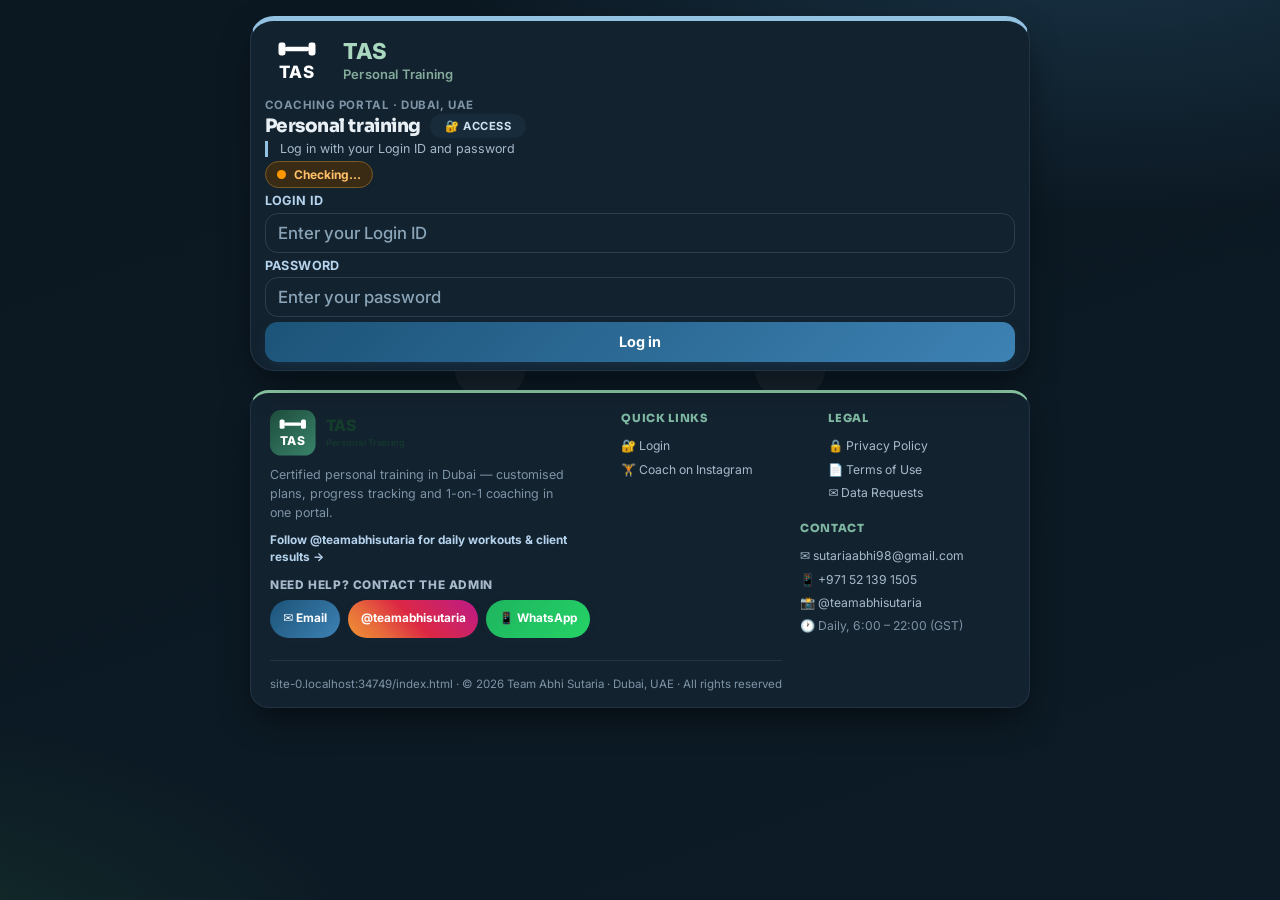
==== index.html @ 977a01b0 "Fix footer link functionality and dark mode contrast issues - index.html: Moved Privacy/Terms modals" ====
<!DOCTYPE html>
<html lang="en">
<head>
<meta charset="UTF-8">
<meta name="viewport" content="width=device-width, initial-scale=1.0, viewport-fit=cover">
<title>TAS Personal Training — Client &amp; Trainer Portal</title>
<script>
/* Device class detection (phone / tablet / laptop) — runs before first paint
   so the layout adapts instantly and re-adapts on rotation or resize. */
(function(){
  function apply(){
    var coarse = false, pointerFine = false;
    try{ coarse = matchMedia('(pointer:coarse)').matches; }catch(e){}
    try{ pointerFine = matchMedia('(hover:hover) and (pointer:fine)').matches; }catch(e){}
    var w = innerWidth || document.documentElement.clientWidth || 9999;
    var ua = navigator.userAgent || '';
    var touchLike = coarse || (('ontouchstart' in window) && !pointerFine) ||
      (/Android|iPhone|iPod/i.test(ua)) ||
      (/iPad|Macintosh/.test(ua) && navigator.maxTouchPoints > 1);
    var cls = 'device-laptop';
    if (w <= 700 && touchLike) cls = 'device-phone';
    else if (w <= 1023 && touchLike) cls = 'device-tablet';
    var c = document.documentElement.classList;
    c.remove('device-phone','device-tablet','device-laptop');
    c.add(cls);
  }
  apply();
  window.addEventListener('resize', apply, {passive:true});
  window.addEventListener('orientationchange', function(){ apply(); setTimeout(apply, 250); }, {passive:true});
})();
</script>
<meta name="description" content="Professional personal training portal: session tracking, exercise library, progress analytics and approvals.">
<meta name="theme-color" content="#1f4e3d" media="(prefers-color-scheme: light)">
<meta name="theme-color" content="#0b1822" media="(prefers-color-scheme: dark)">
<meta property="og:title" content="TAS Personal Training">
<meta property="og:description" content="Track sessions, workouts and progress with your trainer.">
<meta property="og:image" content="icons/icon-512.png">
<!-- PWA / installable app -->
<meta name="application-name" content="TAS Training">
<meta name="mobile-web-app-capable" content="yes">
<meta name="apple-mobile-web-app-capable" content="yes">
<meta name="apple-mobile-web-app-status-bar-style" content="black-translucent">
<meta name="apple-mobile-web-app-title" content="TAS Training">
<link rel="manifest" href="manifest.webmanifest">
<!-- Embedded SVG logo lockup — used as favicon, app icon and watermark (no emoji) -->
<svg xmlns="http://www.w3.org/2000/svg" style="display:none" aria-hidden="true">
  <symbol id="tas-mark" viewBox="0 0 64 64">
    <defs>
      <linearGradient id="tasMarkG" x1="0" y1="0" x2="1" y2="1">
        <stop offset="0" stop-color="#1f4e3d"/><stop offset="1" stop-color="#38826a"/>
      </linearGradient>
    </defs>
    <rect width="64" height="64" rx="15" fill="url(#tasMarkG)"/>
    <!-- dumbbell -->
    <g stroke="#ffffff" stroke-width="4.6" stroke-linecap="round" fill="#ffffff">
      <line x1="22" y1="20" x2="42" y2="20"/>
      <rect x="13.5" y="13.5" width="7" height="13" rx="2.4" stroke="none"/>
      <rect x="43.5" y="13.5" width="7" height="13" rx="2.4" stroke="none"/>
    </g>
    <text x="32" y="49" text-anchor="middle" font-family="Sora, Inter, Arial, sans-serif" font-weight="800" font-size="17" letter-spacing="1" fill="#ffffff">TAS</text>
  </symbol>
  <symbol id="tas-lockup" viewBox="0 0 236 64">
    <use href="#tas-mark" width="64" height="64"/>
    <text x="78" y="30" font-family="Sora, Inter, Arial, sans-serif" font-weight="800" font-size="22" letter-spacing="-0.5" fill="currentColor">TAS</text>
    <text x="78" y="50" font-family="Inter, Arial, sans-serif" font-weight="600" font-size="13" letter-spacing="0.2" fill="currentColor" opacity="0.75">Personal Training</text>
  </symbol>
</svg>
<link rel="icon" type="image/png" sizes="16x16" href="favicon-16.png">
<link rel="icon" type="image/png" sizes="32x32" href="favicon-32.png">
<link rel="icon" type="image/png" sizes="48x48" href="favicon-48.png">
<link rel="apple-touch-icon" href="icons/apple-touch-icon.png">
<link rel="apple-touch-icon-precomposed" href="icons/apple-touch-icon.png">
<link rel="preconnect" href="https://fonts.googleapis.com">
<link rel="preconnect" href="https://fonts.gstatic.com" crossorigin>
<link href="https://fonts.googleapis.com/css2?family=Sora:wght@600;700;800&family=Inter:wght@400;500;600;700;800&display=swap" rel="stylesheet">
<script defer src="https://cdn.jsdelivr.net/npm/@supabase/supabase-js@2.45.4/dist/umd/supabase.js"></script>
<link rel="stylesheet" href="css/styles.css?v=calc-hub-v1">
<script>/* Pre-paint theme: AUTO ONLY — always follows the local sunrise/sunset
   (Dubai fallback until geolocation resolves). The manual Light/Dark toggle
   button was removed, so any legacy 'tas_theme_mode' override stored in
   localStorage from older versions is ignored and cleared here. */
(function(){
  try{
    // Clear any stale manual override from previous versions → force auto.
    try{localStorage.removeItem('tas_theme_mode');}catch(e0){}
    var t;
    {
      // Inline mini NOAA sun calc so there is no flash-of-wrong-theme.
      var g=null;try{g=JSON.parse(localStorage.getItem('tas_geo')||'null');}catch(e2){}
      var lat=g?g.lat:25.2, lon=g?g.lon:55.3;
      var now=new Date(),rad=Math.PI/180,deg=180/Math.PI;
      var start=Date.UTC(now.getUTCFullYear(),0,0);
      var doy=Math.floor((Date.UTC(now.getUTCFullYear(),now.getUTCMonth(),now.getUTCDate())-start)/864e5);
      function sun(isRise){var lh=lon/15,t2=isRise?doy+((6-lh)/24):doy+((18-lh)/24);
        var M=(0.9856*t2)-3.289,L=M+1.916*Math.sin(M*rad)+0.02*Math.sin(2*M*rad)+283;L=((L%360)+360)%360;
        var RA=deg*Math.atan(0.91764*Math.tan(L*rad));RA=((RA%360)+360)%360;
        RA+=Math.floor(L/90)*90-Math.floor(RA/90)*90;RA/=15;
        var T=6.656+0.06571*t2+1.0027*lh,H=(T-RA)*15;H=((H+180)%360+360)%360-180;
        var c=(Math.cos(90.833*rad)-Math.sin(lat*rad)*Math.sin(L*rad))/(Math.cos(lat*rad)*Math.cos(L*rad));
        if(c>1||c<-1)return null;H=deg*Math.acos(isRise?Math.cos((360-H)*rad):H*rad)/15;return((H+lh)%24+24)%24;}
      var sr=sun(true),ss=sun(false);
      if(sr==null||ss==null){t=(now.getHours()>=18||now.getHours()<6)?'dark':'light';}
      else{
        // Compare in LOCAL wall-clock hours: convert UTC sun-hours to local
        // using the browser's timezone offset (fixes wrong theme far from lon 55°E).
        var off=-now.getTimezoneOffset()/60;
        var ls=((sr+off)%24+24)%24, lt=((ss+off)%24+24)%24;
        var ln=now.getHours()+now.getMinutes()/60;
        t=(lt<=ls)?((ln>=lt||ln<ls)?'dark':'light'):((ln>=lt&&ln<ls)?'dark':'light');
      }
    }
    if(t==='dark')document.documentElement.setAttribute('data-theme','dark');
  }catch(e){}
})();</script>
</head>
<body>

<div id="bgWatermark" aria-hidden="true">
  <svg class="wm-svg" viewBox="0 0 64 64"><use href="#tas-mark"/></svg>
  <img data-gdrive-id="1N651kHeVrz6HEhAc1cRRKGx2DtS-IdX0" data-gdrive-hide-fallback="1" alt="">
</div>

<div class="unified-wrap">
  <div class="card login-card" id="loginCard">
    <!-- Brand mark: ONE compact header row. The photo logo now comes FIRST
         (in front of the text, on the left) and is ENLARGED; the text column
         that follows carries everything else in reading order:
           • the "TAS / Personal Training" SVG wordmark
           • the "Coaching portal · Dubai, UAE" tagline
         Below the row sits the login heading — with the "🔐 access" badge
         back beside it, slight above the form — then the subhead and the form.
         Hidden entirely when logged in (only #loginCard shows at a time), and
         wraps to a centred stack on narrow screens so the form stays above
         the fold. -->
    <div class="login-brand-row">
      <div class="logo-photo-wrap" id="loginLogoPhoto">
        <img data-gdrive-id="1N651kHeVrz6HEhAc1cRRKGx2DtS-IdX0" alt="TAS Personal Training logo photo">
      </div>
      <div class="login-brand-text">
        <svg class="logo-lockup" viewBox="0 0 236 64" role="img" aria-label="TAS Personal Training"><use href="#tas-lockup"/></svg>
        <span class="login-brand-tag">Coaching portal · Dubai, UAE</span>
      </div>
    </div>
    <div class="login-head">
      <!-- "slight above": the 🔐 access badge moved back down to sit just
           above the login form, next to the heading — right after the
           brand row and before the cloud status / inputs. -->
      <div class="login-head-top">
        <h2 id="modeTitle">Personal training</h2>
        <span class="badge" id="modeBadge">🔐 access</span>
      </div>
      <div class="subhead" id="modeSubhead">Log in with your Login ID and password</div>
    </div>
    <!-- The manual Light/Dark toggle button was REMOVED on purpose:
         the theme is fully automatic — it follows your local sunrise and
         sunset (see the pre-paint script in <head> and applyAutoTheme() in
         js/utils.js), so no manual control is needed. -->
    <div id="cloudStatus" class="cloud-status"><div class="dot"></div><span id="cloudStatusText">Checking...</span></div>
    <div class="input-group">
      <label for="loginIdInput">Login ID</label>
      <input type="text" id="loginIdInput" placeholder="Enter your Login ID" autocomplete="off" autocapitalize="characters">
    </div>
    <div class="input-group">
      <label for="passwordInput">Password</label>
      <input type="password" id="passwordInput" placeholder="Enter your password" autocomplete="off">
    </div>
    <button class="btn-primary" id="unifiedLoginBtn">Log in</button>
    <div id="unifiedStatus" class="status-msg"></div>

    <!-- NOTE: the "Need help? Contact the admin" email/Instagram/WhatsApp
         block was REMOVED from below the login button — it already lives in
         the site footer (#footerAdminContact), so showing it twice here was
         redundant. -->
  </div>

  <!-- CLIENT DASHBOARD -->
  <div class="card hidden dash-card client-dash" id="clientDashboard">
    <div class="dash-header">
      <div class="dash-identity">
        <span class="dash-avatar" aria-hidden="true"><svg viewBox="0 0 64 64" class="avatar-mark"><use href="#tas-mark"/></svg></span>
        <div>
          <div class="dash-title">Welcome back, <span id="welcomeClientName">Client</span></div>
          <div class="dash-subtitle">Your personal training portal · TAS</div>
        </div>
      </div>
      <div class="dash-header-actions">
        <button class="btn-notify btn-small" id="clientNotifyBtn" title="Turn on alerts for new updates">🔔 Enable</button>
        <button class="btn-update-site btn-small hidden" id="clientUpdateSiteBtn" title="A new version of the site is live — click to load it">🔄 Update Site</button>
        <button class="btn-secondary btn-small" id="clientRefreshBtn" title="Reload latest data from the cloud">🔄 Refresh</button>
        <button class="btn-secondary btn-small" id="clientLogoutBtn" title="Sign out (click again to confirm)">Log out</button>
      </div>
    </div>
    <div id="clientPendingBanner" class="hidden client-pending-banner"><strong>⏳ Pending approval:</strong> Your changes are waiting for approval.</div>
    <div class="stat-grid" id="clientStatGrid">
      <div class="stat-tile"><span class="stat-tile-label">📆 Month</span><span class="stat-tile-value" id="clientDashMonth">—</span></div>
      <div class="stat-tile success"><span class="stat-tile-label">✅ Sessions done</span><span class="stat-tile-value" id="clientDashDone">0</span></div>
      <div class="stat-tile brand"><span class="stat-tile-label">💵 Amount due</span><span class="stat-tile-value" id="clientDashAmount">AED 0</span></div>
    </div>
    <div id="clientUpcomingBlock" class="client-upcoming-card">
      <div class="client-upcoming-title">📅 Your upcoming schedule</div>
      <div class="client-upcoming-hint">Tap ✏️ Edit on any day to update your exercises — changes apply only after your trainer approves them. Tap 🚫 Cancel to cancel a class (needs trainer approval). Times are set by your trainer.</div>
      <div id="clientUpcomingList"></div>
      <div id="clientUpcomingNote" class="hidden client-upcoming-note"></div>
    </div>
    <details class="howto-card" id="clientHowTo">
      <summary class="howto-summary">ℹ️ How to use your portal — quick guide</summary>
      <ol class="howto-list">
        <li><strong>🏋️ My Plan</strong> shows every exercise your trainer assigned, with target sets × reps, weight and rest. The green bar tracks how many plan exercises you've completed in finished sessions.</li>
        <li><strong>📅 Your upcoming schedule</strong> lists your next classes with the time set by your trainer. Tap <em>✏️ Edit</em> on any day to update your exercises — your edits are saved as proposals and only appear in the official log after your trainer approves them. Tap <em>🚫 Cancel</em> to cancel a class (the trainer's approval is needed before it disappears from the schedule). Times stay set by your trainer.</li>
        <li><strong>🕓 Approval flow:</strong> cancelled-class requests show an "awaiting approval" chip until your trainer decides; they appear under ✅ Approvals → 📅 Schedule where the trainer approves or declines with a note.</li>
        <li><strong>✅ Everything is trainer-approved.</strong> Your exercise edits and class cancellations never apply directly — the trainer confirms them first, so the official log always stays accurate.</li>
        <li><strong>📜 History</strong> lists all your past workouts — both days with logged exercises and every finished session. Tap a day to expand it; use <em>✏️ Edit</em> to propose corrections.</li>
        <li><strong>📈 Progress</strong>: add weight, measurements and photos here. Client entries go to your trainer for approval before they appear officially.</li>
        <li><strong>👤 Profile</strong>: check your details and goals. Edits also need trainer approval.</li>
        <li>Use <em>🔄 Refresh</em> at the top if your trainer just changed something and you don't see it yet.</li>
      </ol>
    </details>
    <div class="tabs-bar client-tabs" role="tablist" aria-label="Client portal">
      <button class="tab-btn active" data-ctab="plan">🏋️ My Plan</button>
      <button class="tab-btn" data-ctab="history">📜 History</button>
      <button class="tab-btn" data-ctab="progress">📈 Progress</button>
      <button class="tab-btn" data-ctab="calculators">🧮 Calculators</button>
      <button class="tab-btn" data-ctab="profile">👤 Profile</button>
    </div>
    <div class="tab-content" id="ctab-plan">
      <div class="section-card plan-section">
        <div class="section-card-title">🏋️ Your Exercise Plan</div>
        <div class="section-card-hint">Assigned by your trainer · green ✔ means you completed it in a finished session</div>
        <div id="clientPlanList"></div>
      </div>
    </div>
    <div class="tab-content hidden" id="ctab-history">
      <div class="section-card">
        <div class="section-card-title">📜 Your Workout History</div>
        <div class="section-card-hint">Tap a day to expand · double-tap to open the full log (finished days are locked — request an edit from there)</div>
        <div id="clientHistoryList" class="progress-list"></div>
      </div>
    </div>
    <div class="tab-content hidden" id="ctab-progress">
      <div class="section-card">
        <div style="display:flex;justify-content:space-between;align-items:center;margin-bottom:0.7rem;flex-wrap:wrap;gap:0.5rem;">
          <span class="section-card-title" style="margin-bottom:0;">📈 Your Progress</span>
          <button class="btn-green-small btn-small" id="clientAddProgressBtn">➕ Add Entry</button>
        </div>
        <div id="clientProgressList" class="progress-list"></div>
      </div>
      <!-- Client's own saved monthly progress report with charts -->
      <div class="section-card rp-report-area client-report-area" id="clientReportArea">
        <div class="section-card-title">📊 My Monthly Progress Report</div>
        <div class="section-card-hint">Auto-generated from your approved entries — compare any two months.</div>
        <div class="month-filter-row">
          <div class="input-group"><label for="crMonthFrom">Compare from</label><input type="month" id="crMonthFrom"></div>
          <div class="input-group"><label for="crMonthTo">to</label><input type="month" id="crMonthTo"></div>
        </div>
        <div id="clientReportBody"></div>
      </div>
    </div>
    <!-- 🧮 CALCULATORS TAB — Fitness Calculator Hub (js/calculators.js)
         ONE shared input panel at the top; all 15 calculator cards read
         from it and update live. Content is mounted by calculators.js. -->
    <div class="tab-content hidden" id="ctab-calculators">
      <div class="calc-hub-wrap" id="clientCalcHub"></div>
    </div>
    <div class="tab-content hidden" id="ctab-profile">
      <div class="section-card">
        <!-- ✏️ Edit Profile button removed: the 👤 My Profile view IS the
             editor now — basic details + 📌 Shared Inputs merged into ONE
             form that is sent for approval at once via "📩 Save to Profile". -->
        <div style="display:flex;justify-content:space-between;align-items:center;margin-bottom:0.7rem;flex-wrap:wrap;gap:0.5rem;">
          <span class="section-card-title" style="margin-bottom:0;">👤 My Profile</span>
          <span class="section-card-hint" style="margin:0;">✍️ Edit everything below and press “📩 Save to Profile” — all items go to your trainer for approval together.</span>
        </div>
        <div id="clientProfileView"></div>
      </div>
    </div>
  </div><!-- /clientDashboard -->

  <!-- ADMIN DASHBOARD -->
  <div class="card hidden dash-card admin-dash" id="adminDashboard">
    <div class="dash-header">
      <div class="dash-identity">
        <span class="dash-avatar admin" aria-hidden="true">⚙️</span>
        <div>
          <div class="dash-title">Trainer Dashboard</div>
          <div class="dash-subtitle">Signed in as <span id="adminDisplayId">—</span></div>
        </div>
      </div>
      <div class="dash-header-actions">
        <button class="btn-send-all-top btn-small" id="sendAllTopBtn">📢 Broadcast</button>
        <button class="btn-notify btn-small" id="notifyBtn">🔔 Enable</button>
        <button class="btn-approvals btn-small" id="approvalsBtn">✅ Approvals <span id="approvalsCountBadge" class="badge-count hidden">0</span></button>
        <button class="btn-secondary btn-small" id="classTimesBtn" title="Set every client's class time in one place">⏰ Class Times</button>
        <button class="btn-exercise btn-small" id="exerciseLibraryBtn">🏋️ Library</button>
        <button class="btn-secondary btn-small" id="reportsBtn" title="Monthly progress reports & charts">📊 Reports</button>
        <button class="btn-settings btn-small" id="openSettingsBtn">⚙️ Settings</button>
        <button class="btn-update-site btn-small hidden" id="adminUpdateSiteBtn" title="A new version of the site is live — click to load it">🔄 Update Site</button>
        <button class="btn-secondary btn-small" id="adminRefreshBtn" title="Reload all data from the cloud">🔄 Refresh</button>
        <button class="btn-secondary btn-small" id="adminLogoutBtn" title="Sign out (click again to confirm)">Log out</button>
      </div>
    </div>

    <div id="sendAllTopStatus" class="status-msg"></div>

    <!-- ===================== ADMIN: HOME / CLIENTS SPLIT =====================
         The admin dashboard is split into two workspaces so the home screen
         stays clean and professional:
           • Home (🏠)      → client creation + quick stats only
           • Clients (📋)   → the roster, per-client management, library,
                              class times, client requests, settings & reports
         Opening any panel/button automatically switches to the right tab. -->
    <div class="tabs-bar admin-workspace-tabs" role="tablist" aria-label="Admin workspace">
      <button class="tab-btn active" data-atab2="home" type="button" role="tab" id="adminTabHomeBtn">🏠 Home</button>
      <button class="tab-btn" data-atab2="clients" type="button" role="tab" id="adminTabClientsBtn">📋 Clients <span id="adminClientsTabCount" class="badge-count">0</span></button>
      <button class="tab-btn" data-atab2="calculators" type="button" role="tab" id="adminTabCalculatorsBtn">🧮 Calculators</button>
    </div>

    <!-- ---------- WORKSPACE 1: HOME — create clients quickly ---------- -->
    <div id="adminWorkspaceHome" class="admin-workspace">
      <div class="home-stats-row" id="homeStatsRow" aria-label="Business snapshot">
        <div class="home-stat"><span class="hs-icon">👥</span><span class="hs-value" id="hsTotalClients">0</span><span class="hs-label">Clients</span></div>
        <div class="home-stat"><span class="hs-icon">✅</span><span class="hs-value" id="hsActiveClients">0</span><span class="hs-label">Active</span></div>
        <div class="home-stat"><span class="hs-icon">⏳</span><span class="hs-value" id="hsPendingApprovals">0</span><span class="hs-label">Pending approvals</span></div>
        <div class="home-stat"><span class="hs-icon">📈</span><span class="hs-value" id="hsMonthSessions">0</span><span class="hs-label">Sessions this month</span></div>
        <div class="home-stat"><span class="hs-icon">💵</span><span class="hs-value" id="hsMonthRevenue">0</span><span class="hs-label">Revenue this month (AED)</span></div>
      </div>

      <div class="admin-section-title">➕ Create new client</div>
      <div class="tabs-bar admin-create-tabs" role="tablist" aria-label="Create client sections">
        <button class="tab-btn active" data-ctabform="details" type="button" role="tab">👤 Details</button>
        <button class="tab-btn" data-ctabform="gym" type="button" role="tab">🏢 Gym / Club</button>
      </div>

      <div class="tab-content" id="ctabform-details">
        <div class="contact-picker-row">
          <div class="input-group" style="flex:2 1 220px;">
            <label for="newClientName">Full name</label>
            <input type="text" id="newClientName" placeholder="Alex Rivera">
          </div>
          <button class="btn-contact hidden" id="pickContactBtn">📇 Pick from Contacts</button>
        </div>
        <div id="contactHint" class="contact-hint hidden">💡 Contact picker works on mobile only.</div>
        <div class="flex-row">
          <div class="input-group" style="flex:2 1 180px;"><label for="newClientPhone">WhatsApp (no +)</label><input type="text" id="newClientPhone" placeholder="919876543210" inputmode="numeric"></div>
          <div class="input-group" style="flex:2 1 200px;"><label for="newClientEmail">Email (optional)</label><input type="email" id="newClientEmail"></div>
        </div>
        <div class="flex-row">
          <div class="input-group" style="flex:1 1 110px;"><label for="newClientRate">Rate (AED)</label><input type="number" id="newClientRate" value="200" min="1" inputmode="numeric"></div>
        </div>
      </div>

      <div class="tab-content hidden" id="ctabform-gym">
        <div class="flex-row">
          <div class="input-group" style="flex:1 1 220px;">
            <label for="newClientGym">Gym / club name</label>
            <input type="text" id="newClientGym" list="gymNameList" placeholder="e.g. FitZone Dubai Marina" autocomplete="off">
            <datalist id="gymNameList"></datalist>
          </div>
          <div class="input-group" style="flex:1 1 160px;">
            <label for="newClientGymBranch">Branch / area (optional)</label>
            <input type="text" id="newClientGymBranch" placeholder="e.g. Marina Walk">
          </div>
        </div>
        <div class="input-group">
          <label for="newClientGymNote">Gym notes (optional)</label>
          <input type="text" id="newClientGymNote" placeholder="e.g. Member ID, access hours, equipment to use">
        </div>
        <div class="classtimes-hint">🏢 The gym name shows on the client's profile and in the client list, so you always know where each client trains.</div>
      </div>

      <button class="btn-admin" id="createClientBtn" style="width:100%;">➕ Create Client</button>
      <div id="createClientStatus" class="status-msg"></div>
      <div id="newClientCredsBox" class="credentials-box hidden">
        <div style="font-weight:700;color:#1f4e3d;font-size:0.85rem;margin-bottom:0.5rem;">✅ Client Created — Share Credentials</div>
        <div class="row"><span class="label">Login ID</span><span class="value" id="newClientCredsLogin">—</span></div>
        <div class="row"><span class="label">Password</span><span class="value" id="newClientCredsPass">—</span></div>
        <div style="font-size:0.7rem;color:#4d6b5a;margin-top:0.5rem;">🔒 This password is permanent and will never change.</div>
      </div>

      <div class="section-card info-strip" style="margin-top:1.1rem;">
        <div style="font-size:0.85rem;color:var(--info);"><strong>📋 Manage clients:</strong> open the <em>Clients</em> tab above for the full roster, sessions, plans, progress reports, class times, client requests, library &amp; settings.</div>
        <button class="btn-history btn-small" id="goToClientsTabBtn">📋 Open Clients Tab</button>
      </div>
    </div><!-- /adminWorkspaceHome -->

    <!-- ---------- WORKSPACE 2: CLIENTS — roster & everything else ---------- -->
    <div id="adminWorkspaceClients" class="admin-workspace hidden">

    <div id="approvalsPanel" class="settings-panel approvals-panel hidden">
      <h4 style="color:#e65100;">📋 Approvals</h4>
      <button class="panel-close-x" type="button" data-close-panel="approvalsPanel" aria-label="Close panel">✕</button>
      <div style="display:flex;gap:0.4rem;margin-bottom:0.7rem;flex-wrap:wrap;">
        <button class="btn-orange-small btn-small tab-approval active" data-atab="pending">⏳ Pending</button>
        <button class="btn-secondary btn-small tab-approval" data-atab="completed">✅ Completed</button>
      </div>
      <div style="display:flex;gap:0.4rem;margin-bottom:0.9rem;flex-wrap:wrap;">
        <button class="btn-orange-small btn-small tab-approval-type active" data-atype="profile">👤 Profile</button>
        <button class="btn-secondary btn-small tab-approval-type" data-atype="progress">📈 Progress</button>
        <button class="btn-secondary btn-small tab-approval-type" data-atype="workout">🔒 Workout edits</button>
      </div>
      <div id="approvalsList"></div>
      <div id="approvalsStatus" class="status-msg"></div>
    </div>

    <!-- ===== ADMIN: CLASS TIMES — set every client's time in one place ===== -->
    <div id="classTimesPanel" class="settings-panel classtimes-panel hidden">
      <h4>⏰ Class Times — all clients in one table</h4>
      <button class="panel-close-x" type="button" data-close-panel="classTimesPanel" aria-label="Close panel">✕</button>
      <p class="classtimes-hint">Pick a date 📅, choose the time, then press <strong>💾 Save All Times</strong>. Saved times appear instantly on that day in the Sessions grid and in each client's portal.</p>
      <div class="classtimes-toolbar">
        <div class="input-group"><label for="ctFilterClient">Client</label>
          <select id="ctFilterClient"><option value="">All clients</option></select>
        </div>
        <div class="input-group"><label for="ctMonthSelect">Month</label>
          <select id="ctMonthSelect">
            <option value="0">January</option><option value="1">February</option><option value="2">March</option>
            <option value="3">April</option><option value="4">May</option><option value="5">June</option>
            <option value="6">July</option><option value="7">August</option><option value="8">September</option>
            <option value="9">October</option><option value="10">November</option><option value="11">December</option>
          </select>
        </div>
        <div class="input-group"><label for="ctDefaultTime">Quick-fill time</label><input type="time" id="ctDefaultTime" value="07:00"></div>
      </div>
      <div class="classtimes-quick">
        <button class="btn-secondary btn-small" id="ctApplyWeekdaysBtn" type="button">🗓 Apply to Mon–Sat this month</button>
        <button class="btn-secondary btn-small" id="ctAddRowBtn" type="button">➕ Add row</button>
        <span class="classtimes-count" id="ctClientCount">📋 Clients listed automatically</span>
      </div>
      <div class="classtimes-table-wrap">
        <table class="classtimes-table" aria-label="Client class times">
          <thead>
            <tr><th scope="col">Client name</th><th scope="col">Date 📅</th><th scope="col">Time ⏰</th><th scope="col">Note (optional)</th><th scope="col"><span class="sr-only">Actions</span></th></tr>
          </thead>
          <tbody id="classTimesTableBody"></tbody>
        </table>
      </div>
      <div class="classtimes-actions">
        <button class="btn-admin" id="saveAllTimesBtn" type="button">💾 Save All Times</button>
        <button class="btn-secondary" id="closeClassTimesBtn" type="button">Close</button>
      </div>
      <div id="classTimesStatus" class="status-msg"></div>
    </div>

    <div id="settingsPanel" class="settings-panel hidden">
      <h4>⚙️ Admin Settings</h4>
      <button class="panel-close-x" type="button" data-close-panel="settingsPanel" aria-label="Close panel">✕</button>
      <div class="flex-row">
        <div class="input-group" style="flex:1 1 180px;"><label for="settingsLoginId">Admin Login ID</label><input type="text" id="settingsLoginId"></div>
        <div class="input-group" style="flex:1 1 180px;">
          <label for="settingsCurrentPassword">Current password</label>
          <div class="password-input-wrapper"><input type="password" id="settingsCurrentPassword"><button class="password-toggle" data-target="settingsCurrentPassword">👁️</button></div>
        </div>
      </div>
      <div class="flex-row">
        <div class="input-group" style="flex:1 1 180px;">
          <label for="settingsNewPassword">New password</label>
          <div class="password-input-wrapper"><input type="password" id="settingsNewPassword"><button class="password-toggle" data-target="settingsNewPassword">👁️</button></div>
        </div>
        <div class="input-group" style="flex:1 1 180px;">
          <label for="settingsConfirmPassword">Confirm password</label>
          <div class="password-input-wrapper"><input type="password" id="settingsConfirmPassword"><button class="password-toggle" data-target="settingsConfirmPassword">👁️</button></div>
        </div>
      </div>
      <div class="input-group"><label for="settingsArchiveEmail">Archive email (wipe report sends here)</label><input type="email" id="settingsArchiveEmail"></div>
      <button class="btn-save-settings" id="saveSettingsBtn">💾 Save Settings</button>
      <div id="settingsStatus" class="status-msg"></div>
      <div class="danger-panel">
        <h4>🚨 Danger Zone — Email & Wipe All Data</h4>
        <p>The full data dump (all clients, sessions, exercise logs per day, progress, approvals) will be emailed to <strong>Archive email</strong>, then permanently deleted.</p>
        <button class="btn-clear-all" id="clearAllBtn">🗑️ Email & Wipe All Data</button>
      </div>
    </div>

    <div id="libraryPanel" class="settings-panel library-panel hidden">
      <h4 style="color:#0d47a1;">🏋️ Exercise Library</h4>
      <button class="panel-close-x" type="button" data-close-panel="libraryPanel" aria-label="Close panel">✕</button>
      <button class="btn-exercise" id="addExerciseBtn">➕ Add New Exercise</button>
      <div id="libraryList" class="library-list" style="margin-top:0.9rem;"></div>
      <div id="libraryStatus" class="status-msg"></div>
    </div>

    <details class="howto-card admin-howto">
      <summary class="howto-summary">ℹ️ Trainer quick guide — how everything works</summary>
      <ol class="howto-list">
        <li><strong>➕ Create client:</strong> fill name + WhatsApp and press <em>Create Client</em>, then share the generated Login ID &amp; password. Passwords are permanent.</li>
        <li><strong>📊 Sessions tab:</strong> pick a month, press <em>⏰ Time</em> to schedule a class for a day, and tick the checkbox to mark a session <em>finished</em>. Finished days lock their workout log.</li>
        <li><strong>🏋️ Exercises (Template):</strong> tick library exercises to assign them to this client and optionally override sets/reps/weight/rest/notes — the client sees exactly this under <em>My Plan</em>.</li>
        <li><strong>📝 Log:</strong> open any day to add/edit exercises. To edit a locked (finished) day, use the <em>🔓 Unlock for editing</em> switch inside that day's log.</li>
        <li><strong>✅ Approvals:</strong> review client profile edits, progress entries and workout-edit requests here; approving applies them instantly to the client portal.</li>
        <li><strong>📢 Broadcast / 🔔 Notify:</strong> send a message to all clients and enable browser alerts for new approval requests.</li>
        <li>Press <em>🔄 Refresh</em> anytime to pull the latest cloud data.</li>
      </ol>
    </details>

    <div class="admin-section-title">📋 Client list</div>
    <div class="client-search-row">
      <input type="search" id="clientSearchInput" placeholder="🔍 Search clients by name, login ID or phone…" autocomplete="off" aria-label="Search clients">
      <span id="clientSearchCount" class="client-search-count"></span>
    </div>
    <div id="clientListContainer" class="client-list"><div class="empty-message">Loading...</div></div>

    <div id="clientDetailPanel" class="hidden client-detail-panel">
      <div class="client-header-info">
        <div class="client-header-left">
          <span class="client-header-name" id="detailClientName">—</span>
          <span id="detailClientStatusPill" class="hidden client-header-status-closed">● CLOSED</span>
        </div>
        <div class="client-header-rate">💵 AED <input type="number" id="ratePerSession" class="rate-input" value="200" min="1" inputmode="numeric"></div>
      </div>
      <div class="credentials-box">
        <div style="font-weight:700;color:#1f4e3d;font-size:0.85rem;margin-bottom:0.5rem;">🔑 Client Credentials</div>
        <div class="row"><span class="label">Login ID</span><span class="value" id="detailClientLogin">—</span></div>
        <div class="row"><span class="label">Password</span><span class="value" id="detailClientPass">—</span></div>
        <div style="font-size:0.7rem;color:#4d6b5a;margin-top:0.5rem;">🔒 Password is permanent — created once at signup.</div>
      </div>
      <div id="closedClientBanner" class="hidden closed-client-banner">
        <div>
          <div class="closed-client-banner-text">🔒 This client is CLOSED</div>
          <div class="closed-client-banner-sub">They can't log in or receive reminders.</div>
        </div>
        <button class="btn-reopen" id="reopenClientBtn">🔓 Reopen</button>
      </div>
      <div id="closeClientBar" style="margin-bottom:1.1rem;display:flex;justify-content:flex-end;gap:0.5rem;flex-wrap:wrap;">
        <button class="btn-secondary btn-small" id="deleteClientBtn">🗑️ Delete</button>
        <button class="btn-danger btn-small" id="closeClientBtn">🔒 Close</button>
      </div>
      <div class="section-card info-strip">
        <div style="font-size:0.85rem;color:var(--info);"><strong>📋 Track your work:</strong> Review everything you've done this month.</div>
        <button class="btn-history btn-small" id="viewLastSessionBtn">📅 View Month Summary</button>
      </div>
      <div class="tabs-bar">
        <button class="tab-btn active" data-tab="reminder">📨 Message</button>
        <button class="tab-btn" data-tab="tracker">📊 Sessions</button>
        <button class="tab-btn" data-tab="plan">🏋️ Exercises (Template)</button>
        <button class="tab-btn" data-tab="progress">📈 Progress</button>
      </div>
      <div class="tab-content" id="tab-reminder">
        <div class="reminder-section">
          <h4>📨 Personal message to <span id="reminderClientNameInline">—</span></h4>
          <div style="font-size:0.75rem;color:#1f4e3d;margin-bottom:0.5rem;background:#ffffffaa;padding:0.35rem 0.7rem;border-radius:0.6rem;display:inline-block;">
            📱 To: <span id="reminderPhoneDisplay" style="font-family:monospace;font-weight:700;">—</span>
          </div>
          <div class="input-group"><label for="reminderNote">Personal note (optional)</label><input type="text" id="reminderNote" placeholder="Optional" value=""></div>
          <div class="reminder-preview" id="reminderPreview"><strong>Preview:</strong> <span id="reminderPreviewText">—</span></div>
          <div class="action-buttons">
            <button class="btn-whatsapp" id="sendWhatsappBtn">📱 WhatsApp</button>
            <button class="btn-email" id="sendEmailBtn">✉️ Email</button>
          </div>
          <div id="reminderStatus" class="status-msg"></div>
        </div>
      </div>
      <div class="tab-content hidden" id="tab-tracker">
        <div class="month-selector">
          <label for="monthSelect">Month:</label>
          <select id="monthSelect">
            <option value="0">January</option><option value="1">February</option><option value="2">March</option>
            <option value="3">April</option><option value="4">May</option><option value="5">June</option>
            <option value="6">July</option><option value="7">August</option><option value="8">September</option>
            <option value="9">October</option><option value="10">November</option><option value="11">December</option>
          </select>
          <span class="locked-msg">🔒 admin unchecks only</span>
        </div>
        <div id="sessionsGridContainer"></div>
        <div class="summary-box">
          <div>
            <div class="summary-text">✅ Completed: <span id="summaryDoneCount">0</span></div>
            <div class="summary-text" style="font-size:0.82rem;">Rate: <strong>AED <span id="summaryRate">200</span></strong></div>
          </div>
          <div>
            <div class="summary-amount">AED <span id="summaryTotalAmount">0</span></div>
            <div class="note-admin">Checked only</div>
          </div>
        </div>
      </div>
      <div class="tab-content hidden" id="tab-plan">
        <div class="reminder-section plan-template-section">
          <h4>🏋️ Exercise Template (optional)</h4>
          <div style="font-size:0.78rem;color:#0d47a1;margin-bottom:0.9rem;background:#ffffffaa;padding:0.5rem 0.8rem;border-radius:0.7rem;line-height:1.5;">
            ⚠️ This is only a starting reference.
          </div>
          <div id="assignList" class="assign-list"><div class="empty-message">Loading...</div></div>
          <div id="assignStatus" class="status-msg"></div>
        </div>
      </div>
      <div class="tab-content hidden" id="tab-progress">
        <div class="reminder-section admin-progress-section">
          <h4>📈 Client Progress</h4>
          <button class="btn-green-small btn-small" id="adminAddProgressBtn" style="margin-bottom:0.7rem;">➕ Add Entry (as Admin)</button>
          <div id="adminProgressList" class="progress-list"></div>
        </div>
        <div class="section-card">
          <div class="section-card-title">📊 Monthly Progress Dashboard</div>
          <div class="section-card-hint">Every client must add at least one progress entry each month. Green = on track, red = missing month.</div>
          <div id="progressDashboardContainer"></div>
        </div>
      </div>
    <div id="noClientSelectedMsg" style="margin-top:1.2rem;color:#7893a8;font-style:italic;text-align:center;padding:0.9rem;font-size:0.85rem;">
      👆 Select a client above to manage.
    </div>

    <!-- ===== ADMIN: PROFESSIONAL PROGRESS REPORTS (saved, month-over-month) ===== -->
    <div id="reportsPanel" class="settings-panel reports-panel hidden">
      <h4>📊 Progress Reports — charts &amp; month-over-month comparison</h4>
      <button class="panel-close-x" type="button" data-close-panel="reportsPanel" aria-label="Close panel">✕</button>
      <p class="classtimes-hint">Reports are generated from each client's monthly progress entries (weight, body fat, measurements), <strong>saved permanently</strong>, and compared across any two months. Generate one at the start of every month to build up history.</p>
      <div class="month-filter-row">
        <div class="input-group"><label for="rpClientSelect">Client</label>
          <select id="rpClientSelect"><option value="">— Select client —</option></select>
        </div>
        <div class="input-group"><label for="rpMonthFrom">Compare from</label><input type="month" id="rpMonthFrom"></div>
        <div class="input-group"><label for="rpMonthTo">to</label><input type="month" id="rpMonthTo"></div>
      </div>
      <div class="classtimes-quick">
        <button class="btn-admin btn-small" id="rpGenerateBtn" type="button">⚡ Generate &amp; Save Report</button>
        <button class="btn-secondary btn-small" id="rpPrintBtn" type="button">🖨️ Print / PDF</button>
        <button class="btn-green-small btn-small" id="rpShareBtn" type="button">📩 Send to Client</button>
      </div>
      <div id="rpStatus" class="status-msg"></div>
      <div id="rpReportArea" class="rp-report-area"></div>
      <details class="howto-card" open>
        <summary class="howto-summary">🗂 Saved report history</summary>
        <div id="rpHistoryList" class="rp-history-list"></div>
      </details>
    </div>
  </div><!-- /adminWorkspaceClients -->

    <!-- ---------- WORKSPACE 3: CALCULATORS — Fitness Calculator Hub ----------
         Same hub as the client portal, with a client selector on top so the
         trainer can preview/adjust any client's saved shared inputs. The
         selected client's values load from fitness_inputs and edits save back
         to that client (debounced autosave in js/calculators.js). -->
    <div id="adminWorkspaceCalculators" class="admin-workspace hidden">
      <div class="calc-client-bar">
        <div class="input-group" style="flex:1 1 240px;margin:0;">
          <label for="adminCalcClientSelect">Viewing calculators for</label>
          <select id="adminCalcClientSelect">
            <option value="">— My own demo values (not saved) —</option>
          </select>
        </div>
        <span class="calc-client-hint">💾 Changes autosave to the selected client's cloud profile.</span>
      </div>
      <div class="calc-hub-wrap" id="adminCalcHub"></div>
    </div><!-- /adminWorkspaceCalculators -->
  </div>

<!-- MODALS -->
<div id="dayLogModal" class="modal-overlay hidden">
  <div class="modal-box">
    <div class="modal-header orange"><h3>📝 Workout Log</h3><p id="dayLogDateLabel">—</p></div>
    <div class="modal-body">
      <input type="hidden" id="dayLogDate">
      <div id="dayLogLockBanner"></div>
      <div id="dayLogExisting"></div>

      <div class="add-exercise-box">
        <button type="button" class="add-exercise-toggle" id="addExerciseToggleBtn" aria-expanded="false" aria-controls="addExerciseBody">
          <span class="aet-label">➕ Add exercise</span><span class="aet-chevron" aria-hidden="true">▾</span>
        </button>
        <div class="add-exercise-body hidden" id="addExerciseBody">

        <!-- Cascading dropdowns -->
        <div class="free-add-row" style="flex-direction:column;align-items:stretch;gap:0.6rem;">
        <div class="field">
          <label for="libCategorySelect">Category</label>
          <select id="libCategorySelect">
            <option value="">— Select Category —</option>
          </select>
        </div>
        <div class="field">
          <label for="libSubCategorySelect">Sub-category</label>
          <select id="libSubCategorySelect">
            <option value="">— Select Sub-category —</option>
          </select>
        </div>
        <div class="field">
          <label for="libExerciseSelect">Exercise</label>
          <select id="libExerciseSelect">
            <option value="">— Select Exercise —</option>
          </select>
        </div>
        <button class="btn-add-custom" id="libAddExerciseBtn">➕ Add from Library</button>
      </div>

      <div class="day-log-section-title" style="margin-top:1rem;">✍️ Or add custom exercise</div>
      <div class="free-add-row">
        <div class="field" style="flex:2 1 200px;">
          <label for="freeExName">Custom exercise name</label>
          <input type="text" id="freeExName" placeholder="e.g. Bench Press, Squat, Run 5km" autocomplete="off">
        </div>
        <button class="btn-add-custom" id="freeAddBtn">➕ Add</button>
      </div>
      <div id="libraryQuickChips" class="library-quick-chips"></div>
        </div><!-- /add-exercise-body -->
      </div><!-- /add-exercise-box -->
      <div class="modal-actions">
        <button class="btn-secondary" id="closeDayLogBtn" style="width:100%;">Close</button>
      </div>
      <div id="dayLogStatus" class="status-msg"></div>
    </div>
  </div>
</div>

<div id="monthSummaryModal" class="modal-overlay hidden">
  <div class="modal-box">
    <div class="modal-header blue"><h3>📅 Month Summary</h3><p id="monthSummarySubtitle">—</p></div>
    <div class="modal-body">
      <div id="monthSummaryContent"></div>
      <div class="modal-actions" style="margin-top:1rem;">
        <button class="btn-secondary" id="closeMonthSummaryBtn" style="width:100%;">Close</button>
      </div>
    </div>
  </div>
</div>

<div id="setTimeModal" class="modal-overlay hidden">
  <div class="modal-box">
    <div class="modal-header orange"><h3>⏰ Set Time for a Day</h3><p id="setTimeDateLabel">—</p></div>
    <div class="modal-body">
      <input type="hidden" id="stDayDate">
      <div class="input-group"><label for="stTime">Class time *</label><input type="time" id="stTime"></div>
      <div class="input-group"><label for="stNote">Note (optional)</label><input type="text" id="stNote" placeholder="e.g., Bring water bottle"></div>
      <div class="modal-actions">
        <button class="btn-admin" id="saveSetTimeBtn">💾 Save Time</button>
        <button class="btn-secondary" id="clearSetTimeBtn" style="background:#ffebee;border-color:#ef9a9a;color:#c62828;">🗑️ Clear</button>
        <button class="btn-secondary" id="cancelSetTimeBtn">Cancel</button>
      </div>
      <div id="setTimeStatus" class="status-msg"></div>
    </div>
  </div>
</div>

<div id="exerciseModal" class="modal-overlay hidden">
  <div class="modal-box">
    <div class="modal-header purple"><h3 id="exerciseModalTitle">➕ Add Exercise</h3></div>
    <div class="modal-body">
      <input type="hidden" id="editExerciseId">
      <div class="flex-row">
        <div class="input-group" style="flex:2 1 200px;"><label for="exName">Name *</label><input type="text" id="exName"></div>
        <div class="input-group" style="flex:1 1 120px;"><label for="exCategory">Category</label><input type="text" id="exCategory"></div>
        <div class="input-group" style="flex:1 1 120px;"><label for="exMuscle">Muscle</label><input type="text" id="exMuscle"></div>
      </div>
      <div class="flex-row">
        <div class="input-group" style="flex:1 1 100px;"><label for="exSets">Sets</label><input type="number" id="exSets" min="1"></div>
        <div class="input-group" style="flex:1 1 100px;"><label for="exReps">Reps</label><input type="text" id="exReps"></div>
        <div class="input-group" style="flex:1 1 100px;"><label for="exWeight">Weight</label><input type="text" id="exWeight"></div>
        <div class="input-group" style="flex:1 1 100px;"><label for="exRest">Rest</label><input type="text" id="exRest"></div>
      </div>
      <div class="input-group"><label for="exNotes">Notes</label><input type="text" id="exNotes"></div>
      <div class="modal-actions"><button class="btn-admin" id="saveExerciseBtn">💾 Save</button><button class="btn-secondary" id="cancelExerciseBtn">Cancel</button></div>
      <div id="exerciseModalStatus" class="status-msg"></div>
    </div>
  </div>
</div>

<div id="clearAllModal" class="modal-overlay hidden">
  <div class="modal-box">
    <div class="modal-header red"><h3>⚠️ Email & Wipe All Data</h3><p>Full report will be emailed, then everything deleted.</p></div>
    <div class="modal-body">
      <div class="modal-warning" style="background:#ffebee;border-left-color:#c62828;color:#7f1d1d;">
        <strong>🚨 Cannot be undone.</strong><br>
        1. A full data report will be sent to <strong id="wipeArchiveEmailDisplay">—</strong>.<br>
        2. Your mail app opens — click <strong>Send</strong>.<br>
        3. Then <strong>everything is deleted automatically</strong> (3 seconds later).
      </div>
      <div class="input-group"><label for="clearConfirmInput">Type DELETE to enable</label><input type="text" id="clearConfirmInput" autocomplete="off"></div>
      <div class="modal-actions"><button class="btn-danger" id="confirmClearAllBtn" disabled>📧 Email & Wipe</button><button class="btn-secondary" id="cancelClearAllBtn">Cancel</button></div>
      <div id="clearAllStatus" class="status-msg"></div>
    </div>
  </div>
</div>

<div id="deleteClientModal" class="modal-overlay hidden">
  <div class="modal-box">
    <div class="modal-header red"><h3>🗑️ Delete Client</h3></div>
    <div class="modal-body">
      <div class="modal-warning" style="background:#ffebee;border-left-color:#c62828;color:#7f1d1d;"><strong>🚨 Permanent:</strong> All data gone forever.</div>
      <div class="input-group"><label for="deleteConfirmInput">Type DELETE</label><input type="text" id="deleteConfirmInput"></div>
      <div class="modal-actions"><button class="btn-danger" id="confirmDeleteClientBtn" disabled>🗑️ Delete</button><button class="btn-secondary" id="cancelDeleteClientBtn">Cancel</button></div>
      <div id="deleteClientStatus" class="status-msg"></div>
    </div>
  </div>
</div>

<!-- ➕ Progress modal & ✏️ Edit Profile modal moved OUT of #adminDashboard — they are shared by the client portal too -->



<div id="progressModal" class="modal-overlay hidden">
  <div class="modal-box">
    <div class="modal-header green"><h3 id="progressModalTitle">➕ Add Progress</h3></div>
    <div class="modal-body">
      <input type="hidden" id="editProgressId">
      <!-- Compact grid: multi-column on laptop, 2 columns on phone -->
      <div class="pg-grid">
        <div class="input-group"><label for="pgDate">Date</label><input type="date" id="pgDate"></div>
        <div class="input-group"><label for="pgWeight">Weight (kg)</label><input type="number" id="pgWeight" step="0.1" inputmode="decimal"></div>
        <div class="input-group"><label for="pgBodyFat">Body fat %</label><input type="number" id="pgBodyFat" step="0.1" inputmode="decimal"></div>
        <div class="input-group"><label for="pgChest">Chest (cm)</label><input type="number" id="pgChest" step="0.1" inputmode="decimal"></div>
        <div class="input-group"><label for="pgWaist">Waist (cm)</label><input type="number" id="pgWaist" step="0.1" inputmode="decimal"></div>
        <div class="input-group"><label for="pgHips">Hips (cm)</label><input type="number" id="pgHips" step="0.1" inputmode="decimal"></div>
        <div class="input-group"><label for="pgArms">Arms (cm)</label><input type="number" id="pgArms" step="0.1" inputmode="decimal"></div>
        <div class="input-group"><label for="pgThighs">Thighs (cm)</label><input type="number" id="pgThighs" step="0.1" inputmode="decimal"></div>
        <div class="input-group pg-span-2"><label for="pgPhoto">Photo URL / Drive ID (optional)</label><input type="text" id="pgPhoto"></div>
        <div class="input-group pg-span-2"><label for="pgNotes">Notes (optional)</label><input type="text" id="pgNotes"></div>
      </div>
      <div class="modal-actions"><button class="btn-admin" id="saveProgressBtn">💾 Save</button><button class="btn-secondary" id="cancelProgressBtn">Cancel</button></div>
      <div id="progressModalStatus" class="status-msg"></div>
    </div>
  </div>
</div>
<!-- ✏️ EDIT PROFILE modal was REMOVED (duplicate form): every field it
     contained — Height / Gender / Birth date / Goal / Medical notes /
     Emergency contact AND the 11 📌 Shared Inputs (Weight, Height, Age,
     Gender, Activity Level, Goal, Waist, Neck, Hip, Bench Press, Body Fat %)
     is now edited directly inside 👤 My Profile below. All of those items
     are merged into ONE single form that is sent for trainer approval at
     once with the "📩 Save to Profile" button (js/progress.js →
     renderClientProfile + submitProfileFromView). The old pcWeight/peHeight
     ids no longer exist anywhere. -->

</div><!-- /unified-wrap -->

<!-- ===== Footer: professional compact layout (brand + nav columns + legal bar) ===== -->
<footer class="app-footer">
  <div class="footer-top">
    <div class="footer-brand-col">
      <span class="app-footer-brand"><svg class="footer-logo" viewBox="0 0 236 64" role="img" aria-label="TAS Personal Training">
        <!-- self-contained lockup: renders identically in every theme (no white-on-white) -->
        <defs>
          <linearGradient id="tasFooterMarkG" x1="0" y1="0" x2="1" y2="1">
            <stop offset="0" stop-color="#1f4e3d"/><stop offset="1" stop-color="#38826a"/>
          </linearGradient>
        </defs>
        <rect width="64" height="64" rx="15" fill="url(#tasFooterMarkG)"/>
        <g stroke="#ffffff" stroke-width="4.6" stroke-linecap="round" fill="#ffffff">
          <line x1="22" y1="20" x2="42" y2="20"/>
          <rect x="13.5" y="13.5" width="7" height="13" rx="2.4" stroke="none"/>
          <rect x="43.5" y="13.5" width="7" height="13" rx="2.4" stroke="none"/>
        </g>
        <text x="32" y="49" text-anchor="middle" font-family="Sora, Inter, Arial, sans-serif" font-weight="800" font-size="17" letter-spacing="1" fill="#ffffff">TAS</text>
        <text x="78" y="30" font-family="Sora, Inter, Arial, sans-serif" font-weight="800" font-size="22" letter-spacing="-0.5" fill="#143d2c">TAS</text>
        <text x="78" y="50" font-family="Inter, Arial, sans-serif" font-weight="600" font-size="13" letter-spacing="0.2" fill="#143d2c" opacity="0.75">Personal Training</text>
      </svg></span>
      <p class="footer-tagline">Certified personal training in Dubai — customised plans, progress tracking and 1-on-1 coaching in one portal.</p>
      <a class="footer-follow-link" href="https://www.instagram.com/teamabhisutaria?stkn=d2FoMmxiZ3A2eXhz" target="_blank" rel="noopener noreferrer">Follow @teamabhisutaria for daily workouts &amp; client results →</a>
      <div class="admin-contact footer-contact" id="footerAdminContact">
        <div class="admin-contact-title">Need help? Contact the admin</div>
        <div class="admin-contact-row">
          <a class="btn-contact-email" href="mailto:sutariaabhi98@gmail.com" title="Email the admin">✉️ Email</a>
          <a class="btn-contact-instagram" href="https://www.instagram.com/teamabhisutaria?stkn=d2FoMmxiZ3A2eXhz" target="_blank" rel="noopener noreferrer" title="Admin on Instagram">@teamabhisutaria</a>
          <a class="btn-contact-whatsapp" href="https://wa.me/971521391505" target="_blank" rel="noopener noreferrer" title="WhatsApp the admin: +971 52 139 1505">📱 WhatsApp</a>
        </div>
      </div>
    </div>
    <nav class="footer-nav" aria-label="Footer navigation">
      <div class="footer-col">
        <h4>Quick Links</h4>
        <a href="#loginCard" data-scroll>🔐 Login</a>
        <!-- The old 👤 My Profile / 📈 Log Progress / 📝 Log Session /
             ⚙️ Settings links were hidden until login and did nothing for
             logged-out visitors — removed so every Quick Link works for
             everyone. In-app actions remain available inside the dashboards. -->
        <a href="https://www.instagram.com/teamabhisutaria?stkn=d2FoMmxiZ3A2eXhz" target="_blank" rel="noopener noreferrer">🏋️ Coach on Instagram</a>
      </div>
      <div class="footer-col footer-col-legal">
        <h4>Legal</h4>
        <a href="#" data-open-modal="privacyModal">🔒 Privacy Policy</a>
        <a href="#" data-open-modal="termsModal">📄 Terms of Use</a>
        <a href="mailto:sutariaabhi98@gmail.com">✉️ Data Requests</a>
      </div>
      <div class="footer-col">
        <h4>Contact</h4>
        <a href="mailto:sutariaabhi98@gmail.com">✉️ sutariaabhi98@gmail.com</a>
        <a href="https://wa.me/971521391505" target="_blank" rel="noopener noreferrer">📱 +971 52 139 1505</a>
        <a href="https://www.instagram.com/teamabhisutaria?stkn=d2FoMmxiZ3A2eXhz" target="_blank" rel="noopener noreferrer">📸 @teamabhisutaria</a>
        <span class="footer-hours">🕐 Daily, 6:00 – 22:00 (GST)</span>
      </div>
    </nav>
  </div>
  <div class="footer-bottom">
    <span class="app-footer-copy"><span id="footerAppUrl" title="Portal link sent in WhatsApp messages">—</span> · © <span id="footerYear">2026</span> Team Abhi Sutaria · Dubai, UAE · All rights reserved</span>
  </div>
</footer>

<!-- ===== Footer modals (Privacy / Terms) live AFTER </footer> on purpose.
     The main page content sits inside .unified-wrap; keeping these overlays
     outside that wrapper guarantees they are never clipped or blocked by any
     ancestor styling, so the footer's Privacy Policy / Terms of Use links
     open correctly whether logged out or logged in. They are
     position:fixed, so they still cover the viewport from here. -->
<div id="privacyModal" class="modal-overlay hidden">
  <div class="modal-box" role="dialog" aria-modal="true" aria-labelledby="privacyModalTitle">
    <h3 id="privacyModalTitle">🔒 Privacy Policy</h3>
    <p class="modal-subhead">Last updated: October 2026 · Team Abhi Sutaria — Personal Training, Dubai, UAE</p>
    <div class="legal-body">
      <p><strong>What we collect.</strong> Your name, contact details (phone/email), gender, birth date, training goal, medical notes and an emergency contact — plus your session attendance, exercise logs, measurements and progress photos. Nothing else; the portal shows no ads and uses no tracking cookies.</p>
      <p><strong>Why we collect it.</strong> Solely to plan and deliver your personal-training programme, track your progress, send session reminders/reports you opt into, and meet safety obligations. Medical notes are used only to keep your training safe.</p>
      <p><strong>Who sees it.</strong> Only you and the head coach (admin). Data is stored in our private cloud database (Supabase) with per-user access control; progress media is served through private Google Drive links that only authenticated users of this portal can open.</p>
      <p><strong>Sharing &amp; messaging.</strong> Session links and reminders are sent to you over WhatsApp/email at your request. We never sell or rent your data, and we share it with no third parties for marketing.</p>
      <p><strong>Retention &amp; deletion.</strong> Records are kept while you are an active client. You may ask the admin at any time to export or permanently delete your data — requests are actioned within 7 days.</p>
      <p><strong>Security.</strong> Password-protected login, HTTPS-only transport and least-privilege access. You are responsible for keeping your login credentials confidential.</p>
      <p><strong>Questions?</strong> Email <a href="mailto:sutariaabhi98@gmail.com">sutariaabhi98@gmail.com</a> or message the admin on WhatsApp (+971 52 139 1505).</p>
    </div>
    <div class="modal-actions">
      <button class="btn-secondary" id="closePrivacyBtn">Close</button>
    </div>
  </div>
</div>

<div id="termsModal" class="modal-overlay hidden">
  <div class="modal-box" role="dialog" aria-modal="true" aria-labelledby="termsModalTitle">
    <h3 id="termsModalTitle">📄 Terms of Use</h3>
    <p class="modal-subhead">Effective October 2026 · Team Abhi Sutaria — Personal Training, Dubai, UAE</p>
    <div class="legal-body">
      <p><strong>1. The portal.</strong> This app is a private training workspace for registered clients of Team Abhi Sutaria. Your login (client ID + password) is personal — do not share it. Accounts are created and approved by the admin.</p>
      <p><strong>2. Acceptable use.</strong> Use the portal only to view your plan, log your progress and communicate about sessions. Uploading false data, attempting to access other users' records, or misusing reminder/report features may lead to suspension.</p>
      <p><strong>3. Training guidance.</strong> Workouts, nutrition hints and reports are general guidance from your coach for your stated goal and disclosed conditions. They are not medical advice. Consult your physician before starting any programme, stop any exercise that causes pain, and keep your medical notes up to date.</p>
      <p><strong>4. Sessions, booking &amp; cancellations.</strong> Booked times shown in the portal are confirmed slots. Please give at least 12 hours' notice to cancel or reschedule; late cancellations/no-shows may be counted against your package as agreed with your coach.</p>
      <p><strong>5. Payments.</strong> Fees, packages and rates are as agreed privately with the admin (see the rate shown in your dashboard). This portal itself does not process payments.</p>
      <p><strong>6. Your content.</strong> Progress photos and logs you submit remain yours; you grant the coach permission to store and use them solely to track and deliver your training.</p>
      <p><strong>7. Availability &amp; changes.</strong> We aim for high uptime but the portal is provided "as is"; features may evolve and scheduled maintenance may occur. Material changes to these terms will be announced in the portal.</p>
      <p><strong>8. Governing law.</strong> These terms are governed by the laws of the United Arab Emirates (Dubai jurisdiction).</p>
      <p>Contact for any term-related question: <a href="mailto:sutariaabhi98@gmail.com">sutariaabhi98@gmail.com</a> · WhatsApp +971 52 139 1505.</p>
    </div>
    <div class="modal-actions">
      <button class="btn-secondary" id="closeTermsBtn">Close</button>
    </div>
  </div>
</div>

<div id="toastContainer" role="status" aria-live="polite"></div>

<script src="js/config.js"></script>
<script src="js/drive-images.js"></script>
<script src="js/utils.js"></script>
<script src="js/toast.js"></script>
<script src="js/state.js"></script>
<script src="js/exercise-library.js"></script>
<script src="js/supabase-client.js"></script>
<script src="js/realtime.js"></script>
<script src="js/report.js"></script>
<script src="js/contacts.js"></script>
<script src="js/auth.js"></script>
<script src="js/sessions.js"></script>
<script src="js/exercises.js"></script>
<script src="js/progress.js"></script>
<!-- 🧮 Fitness Calculator Hub — 15 calculators driven by ONE shared input
     panel (client tab + admin workspace tab). Saves to Supabase table
     fitness_inputs; run sql/fitness_calculator.sql once before deploying. -->
<script src="js/calculators.js"></script>
<!-- 📨 The client "My Requests" feature and js/client-requests.js were
     removed entirely (tab, modal, approvals list, data loading). -->
<script src="js/class-times.js"></script>
<script src="js/approvals.js"></script>
<script src="js/notifications.js"></script>
<script src="js/reminders.js"></script>
<script src="js/clients.js"></script>
<script src="js/settings.js"></script>
<script src="js/reports.js"></script>
<script src="js/workspace.js"></script>
<script src="js/wipe.js"></script>
<script src="js/update-site.js"></script>
<script src="js/pwa.js"></script>
<!-- 👤 Client portal robust wiring (Edit Profile / Add Entry) + 📄 Calculator PDF export -->
<script src="js/client-portal.js"></script>
<script src="js/main.js"></script>

<script>
/* ---- Footer navigation (Privacy / Terms / Quick Links) ----
   Wired here because the footer markup ships with index.html;
   all lookups are guarded so nothing breaks if an element is absent.

   WHY SOME FOOTER LINKS DIDN'T WORK: the privacy/terms modals used to
   sit deep inside .unified-wrap alongside the app cards, where ancestor
   layout/stacking could clip or block them — so their footer links did
   nothing while "🔐 Login" (a plain scroll link) appeared to be the only
   one that worked. The modals now live right after </footer>, outside
   that wrapper, and every footer link is handled robustly below. */
(function () {
  // Open a modal-overlay OR an admin panel (settingsPanel uses .hidden too).
  function openFooterTarget(id) {
    var el = document.getElementById(id);
    var S = window.APP_STATE || {};
    if (id === 'profileEditModal') {
      // ✏️ Edit Profile modal was merged INTO 👤 My Profile — the element
      // no longer exists. BUG FIX: the old code bailed out on the missing
      // element above, so the footer quick-link was dead. Route to the
      // Profile tab instead (same behaviour as window.tasOpenProfileEdit).
      if (typeof window.tasOpenProfileEdit === 'function') { window.tasOpenProfileEdit(); return; }
      var tabBtn = document.querySelector('.tab-btn[data-ctab="profile"]');
      if (tabBtn) tabBtn.click();
      return;
    }
    if (!el) return;
    if (el.id === 'progressModal') {
      // Same entry point the "Add My Progress" button uses.
      if (typeof window.openProgressModal === 'function' && S.loggedInClient) {
        window.openProgressModal(null, S.loggedInClient.id, 'client');
      }
    } else if (el.id === 'dayLogModal') {
      if (typeof window.openDayLogModal === 'function') {
        window.openDayLogModal(S.selectedDay || new Date().getDate());
      }
    } else if (el.id === 'settingsPanel') {
      if (S.selectedClientId && typeof window.openSettingsForClient === 'function') {
        window.openSettingsForClient(S.selectedClientId);
      } else {
        el.classList.remove('hidden');
      }
    } else {
      el.classList.remove('hidden');
    }
  }

  // Show/hide role-gated quick links ('admin' | 'client' | null). Kept for
  // backward compatibility (auth.js calls it on login/logout); the current
  // footer has no [data-logged] links, so this is a safe no-op for them.
  window.refreshFooterNav = function (role) {
    document.querySelectorAll('.footer-nav [data-logged]').forEach(function (a) {
      a.style.display = (a.getAttribute('data-logged') === role) ? '' : 'none';
    });
    var loginLink = document.querySelector('.footer-nav a[data-scroll]');
    if (loginLink) loginLink.style.display = role ? 'none' : '';
  };

  // Robust click handling for EVERY footer link — bound directly to the
  // <a> elements (not just via delegation), and also delegated as a safety
  // net for clicks that land on child nodes:
  //   • data-open-modal → open the matching overlay/panel
  //   • data-scroll     → smooth-scroll to the target id
  //   • plain "#"/javascript links → never jump the page to the top
  // External links (Instagram / mailto: / wa.me) keep native behaviour.
  function wireFooterLinks() {
    document.querySelectorAll('.footer-nav a').forEach(function (link) {
      if (link.dataset.footerWired === '1') return;
      link.dataset.footerWired = '1';
      link.addEventListener('click', function (e) {
        var modalId = link.getAttribute('data-open-modal');
        if (modalId) { e.preventDefault(); openFooterTarget(modalId); return; }
        if (link.hasAttribute('data-scroll')) {
          e.preventDefault();
          var t = document.getElementById((link.getAttribute('href') || '').replace('#', ''));
          if (t) t.scrollIntoView({ behavior: 'smooth', block: 'start' });
          return;
        }
        var href = link.getAttribute('href') || '';
        if (href === '#' || href === '' || /^javascript:/i.test(href)) e.preventDefault();
      });
    });
  }
  wireFooterLinks();
  document.addEventListener('click', function (e) {
    var link = e.target.closest ? e.target.closest('.footer-nav a') : null;
    if (!link) return;
    var modalId = link.getAttribute('data-open-modal');
    if (modalId) { e.preventDefault(); openFooterTarget(modalId); return; }
    if (link.hasAttribute('data-scroll')) {
      e.preventDefault(); // stop '#' links from jumping the page to the top on phones
      var t = document.getElementById((link.getAttribute('href') || '').replace('#', ''));
      if (t) t.scrollIntoView({ behavior: 'smooth', block: 'start' });
      return;
    }
    var href = link.getAttribute('href') || '';
    if (href === '#' || href === '' || /^javascript:/i.test(href)) e.preventDefault();
  });

  // Close buttons + backdrop click for the legal modals
  [['closePrivacyBtn', 'privacyModal'], ['closeTermsBtn', 'termsModal']].forEach(function (p) {
    var btn = document.getElementById(p[0]);
    if (btn) btn.addEventListener('click', function () {
      var m = document.getElementById(p[1]);
      if (m) m.classList.add('hidden');
    });
  });
  ['privacyModal', 'termsModal'].forEach(function (id) {
    var m = document.getElementById(id);
    if (m) m.addEventListener('click', function (e) { if (e.target === m) m.classList.add('hidden'); });
  });
})();
</script>


</body>
</html>
---- css/styles.css ----
/* ============================================================
   TAS PERSONAL TRAINING — DESIGN SYSTEM v2
   Tokens first: every colour, radius, shadow and font below is a
   CSS custom property so the whole theme can be re-skinned in one
   place (see the [data-theme] block at the bottom for dark mode).
   ============================================================ */
:root{
  /* Typography */
  --font-sans:'Inter','Segoe UI',system-ui,-apple-system,Roboto,'Helvetica Neue',Arial,sans-serif;
  --font-mono:'SF Mono','JetBrains Mono','Fira Code',ui-monospace,'Cascadia Mono',Consolas,monospace;

  /* Brand palette — deep forest green + steel blue */
  --brand-900:#0c2b1f; --brand-800:#143d2c; --brand-700:#1f4e3d;
  --brand-600:#2a6b53; --brand-500:#38826a; --brand-300:#7fb8a2;
  --brand-100:#dcefe6; --brand-50:#eef7f2;

  --steel-800:#12344d; --steel-700:#1e4d6d; --steel-600:#2b6e9e;
  --steel-500:#3d82b4; --steel-300:#9cc4de; --steel-100:#dcebfa; --steel-50:#eef5fc;

  /* Semantic colours */
  --success:#1b7a43; --success-bg:#e5f5ec; --success-border:#a8d8bc;
  --danger:#c0392b;  --danger-strong:#b71c1c; --danger-bg:#fdecea; --danger-border:#f2b8b5;
  --warning:#b45309; --warning-bg:#fdf3e3; --warning-border:#f0c48a;
  --info:#0b63a6;    --info-bg:#e8f2fb;    --info-border:#a9cdf0;
  --purple:#6a4ba3;  --purple-bg:#f1ecfa;  --purple-border:#cbb2ee;

  /* Neutrals */
  --ink:#0e2231; --ink-soft:#41586a; --muted:#7893a8;
  --line:#dbe6f0; --line-soft:#e9f0f7;
  --surface:#ffffff; --surface-alt:#f6fafd; --surface-tint:#eef4f9;

  /* Elevation */
  --shadow-sm:0 1px 2px rgba(14,34,49,.06),0 1px 4px rgba(14,34,49,.05);
  --shadow-md:0 4px 12px -2px rgba(14,34,49,.10),0 2px 6px -2px rgba(14,34,49,.07);
  --shadow-lg:0 14px 34px -8px rgba(14,34,49,.22),0 4px 12px -4px rgba(14,34,49,.12);
  --shadow-xl:0 30px 60px -14px rgba(14,34,49,.32);

  /* Shape */
  --r-sm:.5rem; --r-md:.8rem; --r-lg:1.15rem; --r-xl:1.5rem; --r-pill:999px;

  /* Motion */
  --ease:cubic-bezier(.2,.7,.3,1); --dur:.18s;

  /* Safe areas (iPhone notch / home bar, Android cutouts) — env() falls back to 0px on flat screens */
  --safe-t:env(safe-area-inset-top,0px);
  --safe-b:env(safe-area-inset-bottom,0px);
  --safe-l:env(safe-area-inset-left,0px);
  --safe-r:env(safe-area-inset-right,0px);

  /* Gradients */
  --grad-brand:linear-gradient(135deg,var(--brand-700),var(--brand-500));
  --grad-steel:linear-gradient(135deg,var(--steel-700),var(--steel-500));
}

*{margin:0;padding:0;box-sizing:border-box;font-family:var(--font-sans);-webkit-tap-highlight-color:transparent;}
html,body{overflow-x:hidden;max-width:100%;}
/* ---- Auto-fit guards: nothing can ever push the page sideways ---- */
body,#bgWatermark,.unified-wrap{position:relative;}
.unified-wrap{min-width:0;}
.card,.dash-card,.section-card{min-width:0;}
input,select,textarea{max-width:100%;}
.dash-header,.info-strip,.summary-box,.classtimes-toolbar,.home-stats-row,.client-search-row{min-width:0;}
table{table-layout:auto;}
html{-webkit-text-size-adjust:100%;scroll-behavior:smooth;}
body{background:radial-gradient(1100px 500px at 85% -10%,#dcecf7 0%,transparent 60%),radial-gradient(900px 500px at -10% 110%,#e2f0e9 0%,transparent 55%),linear-gradient(160deg,#f2f7fb,#e6eef6);min-height:100vh;padding:1rem 0.7rem;font-size:15px;line-height:1.45;position:relative;color:var(--ink);}
img{max-width:100%;height:auto;display:block;}
input,select,textarea,button{font-family:inherit;}
::selection{background:var(--brand-100);color:var(--brand-800);}

#bgWatermark{position:fixed;inset:0;z-index:-1;pointer-events:none;display:flex;align-items:center;justify-content:center;overflow:hidden;}
#bgWatermark img{width:110%;max-width:1500px;height:auto;object-fit:contain;opacity:0.10;filter:grayscale(20%);user-select:none;-webkit-user-drag:none;}
#bgWatermark .gdrive-fallback{display:none !important;}

.unified-wrap{max-width:600px;margin:0 auto;width:100%;}
.card{background:var(--surface);border-radius:var(--r-xl);box-shadow:var(--shadow-lg);padding:1.6rem;border:1px solid var(--line-soft);width:100%;transition:box-shadow var(--dur) var(--ease);}

.login-card{position:relative;padding:1.5rem 1.5rem 1.4rem;border-top:5px solid var(--steel-600);transition:border-color 0.3s;}
/* compact login card: slightly tighter card padding (content untouched) */
.login-card{padding:1rem 1.3rem 0.95rem;}
.login-card.admin-mode{border-top-color:var(--brand-700);}

/* ---- Admin contact block on the login card (email / Instagram / WhatsApp) ---- */
.admin-contact{margin-top:1.1rem;padding-top:0.9rem;border-top:1px dashed var(--line);text-align:center;}
.admin-contact-title{font-size:0.78rem;font-weight:700;color:var(--ink-soft, #5b6b7a);margin-bottom:0.55rem;letter-spacing:0.01em;}
.admin-contact-row{display:flex;gap:0.5rem;justify-content:center;flex-wrap:wrap;}
.admin-contact-row a{display:inline-flex;align-items:center;justify-content:center;gap:0.3rem;min-height:44px;padding:0.55rem 0.95rem;font-size:0.8rem;font-weight:700;border-radius:var(--r-sm, 0.55rem);text-decoration:none;color:#fff;transition:filter .2s,transform .2s;cursor:pointer;}
.admin-contact-row a:hover{filter:brightness(1.07);transform:translateY(-1px);}
.btn-contact-email{background:var(--grad-steel);box-shadow:0 4px 10px -4px rgba(30,77,109,.5);}
.btn-contact-instagram{background:linear-gradient(45deg,#f09433,#e6683c,#dc2743,#cc2366,#bc1888);box-shadow:0 4px 10px -4px rgba(220,39,67,.5);}
.btn-contact-whatsapp{background:linear-gradient(135deg,#1eb45f,#25D366);box-shadow:0 4px 10px -4px rgba(37,211,102,.5);}
[data-theme="dark"] .btn-contact-email,[data-theme="dark"] .btn-contact-instagram,[data-theme="dark"] .btn-contact-whatsapp{color:#fff;}
@media (max-width:480px){.admin-contact-row a{white-space:normal;flex:1 1 auto;}}
/* Login brand row (compact header inside the card).
   Wordmark + tagline on the LEFT, photo on the RIGHT (its original spot) —
   slightly raised for a premium feel. One tidy row instead of a tall
   corner block, so the login form sits high on the screen and is fully
   visible on phones without scrolling up past the logo. */
/* ---- Brand photo in the login brand row: now FIRST in the row — i.e. it
   sits IN FRONT OF the text (left side), with the "TAS / Personal Training"
   wordmark and the "Coaching portal · Dubai, UAE" tagline stacked in the
   text column after it. The "🔐 access" badge sits slight above the form,
   beside the login heading (see .login-head-top below). The photo is
   ENLARGED again
   (was 160px → now 200px desktop / 190px phone / 168px narrow / 130px
   landscape) and vertically centred against that taller text block, so no
   upward margin nudge is needed any more. It is still a plain flex child —
   never absolutely positioned, never moved to a page corner. ---- */
/* The manual theme toggle button was removed (theme is 100% auto by
   sunrise/sunset), so the brand row needs no left padding — the photo
   starts flush with the card edge. */
/* "make the login panel area compact": tightened the vertical rhythm inside
   the login card only — no text, inputs or buttons were changed. */
.login-card .login-brand-row{display:flex;align-items:center;gap:1rem;margin:0 0 0.4rem;padding-left:0;}
/* text column (wordmark + tagline) fills the remaining width to the right of the photo */
.login-brand-text{flex:1 1 auto;display:flex;flex-direction:column;gap:0.25rem;min-width:0;}
/* Photo: ENLARGED per request (was 160px → now 200px on desktop), placed
   BEFORE the text so the logo leads the lockup. Clean square image. */
.login-brand-row .logo-photo-wrap{width:200px;height:200px;display:flex;align-items:center;justify-content:center;overflow:hidden;border-radius:0;background:transparent;border:none;outline:none;flex:0 0 auto;margin-top:0;box-shadow:none;}
.login-brand-row .logo-photo-wrap img{width:100%;height:100%;object-fit:contain;display:block;border:none;border-radius:0;box-shadow:none;background:transparent;}
.login-brand-text .logo-lockup{width:min(236px,100%);height:auto;color:var(--brand-800);display:block;}
.login-brand-tag{font-size:0.72rem;font-weight:700;letter-spacing:0.05em;text-transform:uppercase;color:var(--muted);}
.login-brand-row .gdrive-fallback{min-height:60px !important;font-size:0.7rem;}
/* "slight above": the 🔐 access badge sits just above the login form, on the
   heading row — baseline-aligned with the title, pulled up slightly from the
   subhead below it. */
.login-head-top{display:flex;align-items:baseline;gap:0.6rem;flex-wrap:wrap;margin-bottom:0.15rem;}
.login-head-top h2{margin-bottom:0;}
.login-head-top .badge{width:fit-content;margin-bottom:0;position:relative;top:-0.15rem;}
/* compact login card: heading sits tight under the brand row */
.login-card .login-head{margin-top:0;}

h2{font-size:clamp(1.4rem,3.5vw,1.85rem);font-weight:800;margin-bottom:0.3rem;color:var(--ink);line-height:1.2;letter-spacing:-0.02em;}
.subhead{color:var(--ink-soft);font-size:0.88rem;margin-bottom:1.2rem;border-left:3px solid var(--steel-600);padding-left:0.8rem;line-height:1.5;}
/* compact login card: subhead gap 1.2rem → 0.45rem */
.login-card .subhead{margin-bottom:0.45rem;}
.login-card.admin-mode .subhead{border-left-color:var(--brand-700);}

.cloud-status{display:flex;align-items:center;gap:0.5rem;padding:0.5rem 0.9rem;border-radius:var(--r-pill);font-size:0.75rem;font-weight:700;margin-bottom:1rem;background:var(--warning-bg);color:var(--warning);border:1.5px solid var(--warning-border);width:fit-content;}
.cloud-status.online{background:var(--success-bg);color:var(--success);border-color:var(--success-border);}
.cloud-status .dot{width:9px;height:9px;border-radius:50%;background:#ff9800;flex-shrink:0;}
.cloud-status.online .dot{background:#4caf50;animation:pulse 2s infinite;}
/* compact login card: cloud status gap 1rem → 0.45rem */
.login-card .cloud-status{margin-bottom:0.45rem;padding:0.35rem 0.8rem;}
@keyframes pulse{0%,100%{opacity:1;}50%{opacity:0.4;}}

.badge{display:inline-block;background:var(--steel-100);color:var(--steel-800);font-size:0.7rem;font-weight:700;padding:0.25rem 0.9rem;border-radius:var(--r-pill);text-transform:uppercase;margin-bottom:0.8rem;letter-spacing:0.6px;}

.input-group{margin-bottom:1rem;}
/* compact login card: field gaps 1rem → 0.5rem */
.login-card .input-group{margin-bottom:0.5rem;}
label{display:block;font-size:0.72rem;font-weight:700;text-transform:uppercase;letter-spacing:0.4px;color:var(--steel-700);margin-bottom:0.35rem;}
input,select,textarea{width:100%;padding:0.75rem 1rem;font-size:0.95rem;background:var(--surface-alt);border:1.5px solid var(--line);border-radius:var(--r-md);outline:none;color:var(--ink);font-weight:500;-webkit-appearance:none;appearance:none;min-height:44px;transition:border-color var(--dur) var(--ease),box-shadow var(--dur) var(--ease),background var(--dur) var(--ease);}
input::placeholder{color:#9db2c2;}
input:hover:not(:focus),select:hover:not(:focus),textarea:hover:not(:focus){border-color:var(--steel-300);}
input:focus,select:focus,textarea:focus{border-color:var(--steel-600);box-shadow:0 0 0 3px rgba(43,110,158,0.14);background:var(--surface);}
select{background-image:url("data:image/svg+xml,%3Csvg xmlns='http://www.w3.org/2000/svg' width='12' height='8'%3E%3Cpath d='M1 1l5 5 5-5' stroke='%2341586a' stroke-width='2' fill='none' stroke-linecap='round'/%3E%3C/svg%3E");background-repeat:no-repeat;background-position:right 0.9rem center;padding-right:2.2rem;}

button{border:1.5px solid var(--line);border-radius:var(--r-md);font-weight:650;font-size:0.9rem;padding:0.75rem 1.3rem;cursor:pointer;transition:transform var(--dur) var(--ease),box-shadow var(--dur) var(--ease),background var(--dur) var(--ease),border-color var(--dur) var(--ease),filter var(--dur) var(--ease);display:inline-flex;align-items:center;justify-content:center;gap:0.4rem;background:var(--surface);color:var(--ink);min-height:42px;text-align:center;line-height:1.2;}
button:hover:not(:disabled){box-shadow:var(--shadow-sm);border-color:var(--steel-300);}
button:disabled{opacity:0.55;cursor:not-allowed;}
.btn-primary{background:var(--grad-steel);color:#fff;border:none;width:100%;font-weight:700;box-shadow:0 6px 16px -6px rgba(30,77,109,.55);}
.btn-primary:hover:not(:disabled){filter:brightness(1.07);box-shadow:0 8px 20px -6px rgba(30,77,109,.6);}
.btn-admin{background:var(--grad-brand);color:#fff;border:none;font-weight:700;}
.btn-secondary{background:var(--surface-tint);border-color:var(--line);color:var(--steel-800);padding:0.55rem 1rem;font-size:0.8rem;}
.btn-settings{background:var(--purple-bg);border-color:var(--purple-border);color:var(--purple);padding:0.55rem 1rem;font-size:0.8rem;font-weight:700;}
.btn-exercise{background:var(--steel-50);border-color:var(--steel-300);color:var(--steel-700);padding:0.55rem 1rem;font-size:0.8rem;font-weight:700;}
.btn-approvals{background:var(--warning-bg);border-color:var(--warning-border);color:var(--warning);padding:0.55rem 1rem;font-size:0.8rem;font-weight:700;position:relative;}
.btn-approvals .badge-count{background:var(--danger-strong);color:#fff;font-size:0.65rem;padding:0.1rem 0.5rem;border-radius:var(--r-pill);margin-left:0.3rem;font-weight:700;}
.btn-history{background:var(--info-bg);border-color:var(--info-border);color:var(--info);padding:0.55rem 1rem;font-size:0.8rem;font-weight:700;}
.btn-contact{background:linear-gradient(135deg,#2f9e57,#4cc47c);color:#fff;border:none;padding:0.5rem 0.9rem;font-size:0.8rem;font-weight:700;min-height:44px;white-space:nowrap;box-shadow:0 4px 10px -4px rgba(47,158,87,.5);}
.btn-danger{background:var(--danger-strong);color:#fff;border:none;font-weight:700;}
.btn-reopen{background:var(--success);color:#fff;border:none;font-weight:700;}
.btn-whatsapp{background:linear-gradient(135deg,#1eb45f,#25D366);color:#fff;border:none;padding:0.75rem 1.3rem;font-weight:700;}
.btn-email{background:var(--grad-steel);color:#fff;border:none;padding:0.75rem 1.3rem;font-weight:700;}
.btn-send-all-top{background:linear-gradient(135deg,#0f9d78,#25D366);color:#fff;border:none;padding:0.55rem 1rem;font-weight:700;font-size:0.8rem;}
.btn-notify{background:var(--steel-700);color:#fff;border:none;padding:0.55rem 0.9rem;font-weight:700;font-size:0.78rem;border-radius:var(--r-sm);min-height:auto;position:relative;}
.btn-notify.enabled{background:var(--success);}
/* 🔔 unread-alert badge on the in-app bell (app-icon style dot) */
.btn-notify .bell-badge{position:absolute;top:-7px;right:-7px;min-width:19px;height:19px;padding:0 4px;border-radius:999px;background:#e53e3e;color:#fff;font-size:0.62rem;font-weight:800;display:flex;align-items:center;justify-content:center;border:2px solid var(--surface);box-shadow:0 2px 6px rgba(229,62,62,.5);line-height:1;z-index:3;}
.btn-notify.has-alert{background:#e53e3e !important;color:#fff;}
@keyframes bellShake{0%,100%{transform:rotate(0);}15%{transform:rotate(-12deg);}30%{transform:rotate(10deg);}45%{transform:rotate(-8deg);}60%{transform:rotate(6deg);}75%{transform:rotate(-4deg);}}
.btn-notify.alert-shake{animation:bellShake .6s ease 2;}
@media (prefers-reduced-motion:reduce){.btn-notify.alert-shake{animation:none;}}
.btn-save-settings{background:linear-gradient(135deg,var(--purple),#8a5fc9);color:#fff;border:none;padding:0.8rem 1.3rem;font-weight:700;width:100%;}
.btn-clear-all{background:var(--danger-strong);color:#fff;border:none;padding:0.8rem 1.3rem;font-weight:700;width:100%;}
.btn-small{padding:0.4rem 0.7rem;font-size:0.72rem;border-radius:var(--r-sm);min-height:34px;}
.btn-danger-small{background:var(--danger-bg);border-color:var(--danger-border);color:var(--danger-strong);}
.btn-green-small{background:var(--brand-50);border-color:var(--brand-300);color:var(--brand-700);}
.btn-orange-small{background:var(--warning-bg);border-color:var(--warning-border);color:var(--warning);}
.btn-approve{background:var(--success);color:#fff;border:none;font-weight:700;padding:0.5rem 1rem;font-size:0.78rem;}
.btn-reject{background:var(--danger-strong);color:#fff;border:none;font-weight:700;padding:0.5rem 1rem;font-size:0.78rem;}
.btn-add-day{background:var(--steel-700);color:#fff;border:none;padding:0.3rem 0.6rem;font-size:0.7rem;min-height:28px;border-radius:var(--r-sm);font-weight:700;}
.btn-set-time{background:var(--success-bg);border:1.5px solid var(--success-border);color:var(--brand-700);padding:0.35rem 0.6rem;font-size:0.7rem;font-weight:700;border-radius:var(--r-sm);min-height:30px;}

.status-msg{margin-top:0.8rem;font-size:0.85rem;padding:0.7rem 0.9rem;border-radius:var(--r-md);display:none;font-weight:500;line-height:1.4;}
.status-success{background:var(--success-bg);color:#14532d;border-left:4px solid var(--success);display:block;}
.status-error{background:var(--danger-bg);color:#991b1b;border-left:4px solid var(--danger);display:block;}
.status-info{background:var(--info-bg);color:#075985;border-left:4px solid var(--info);display:block;}
.status-warning{background:var(--warning-bg);color:#92400e;border-left:4px solid #ff9800;display:block;}
.hidden{display:none !important;}

.admin-section-title{font-size:0.85rem;font-weight:800;text-transform:uppercase;letter-spacing:0.6px;color:var(--brand-700);margin:1.3rem 0 0.7rem;display:flex;align-items:center;gap:0.5rem;}
.admin-section-title::after{content:"";flex:1;height:1px;background:linear-gradient(to right,var(--brand-300),transparent);}
.flex-row{display:flex;gap:0.7rem;flex-wrap:wrap;}
.flex-row .input-group{flex:1 1 160px;min-width:0;}

.settings-panel{background:linear-gradient(135deg,var(--purple-bg),#f7f3fd);border:1.5px solid var(--purple-border);border-radius:var(--r-lg);padding:1.1rem 1.2rem;margin-bottom:1.2rem;}
.settings-panel h4{font-size:1rem;font-weight:800;color:var(--purple);margin-bottom:0.8rem;}
.danger-panel{background:linear-gradient(135deg,var(--danger-bg),#fdf0f3);border:1.5px solid #ef9a9a;border-radius:var(--r-lg);padding:1.1rem 1.2rem;margin-top:1.2rem;}
.danger-panel h4{font-size:1rem;font-weight:800;color:var(--danger-strong);margin-bottom:0.6rem;}
.danger-panel p{font-size:0.82rem;color:#b03a34;margin-bottom:0.9rem;line-height:1.4;}
.password-input-wrapper{position:relative;}
.password-toggle{position:absolute;right:0.6rem;top:50%;transform:translateY(-50%);background:none;border:none;cursor:pointer;font-size:1rem;padding:0.3rem;color:var(--purple);width:auto;min-height:auto;}

.client-list{margin-top:0.8rem;background:var(--surface-alt);border-radius:var(--r-lg);padding:0.6rem;max-height:320px;overflow-y:auto;border:1px solid var(--line);}
.client-item{display:flex;justify-content:space-between;align-items:center;padding:0.7rem 0.9rem;background:var(--surface);border-radius:var(--r-md);margin-bottom:0.4rem;border:1px solid var(--line-soft);cursor:pointer;gap:0.5rem;flex-wrap:wrap;transition:border-color var(--dur) var(--ease),background var(--dur) var(--ease),box-shadow var(--dur) var(--ease);}
.client-item:hover{background:var(--steel-50);border-color:var(--steel-300);box-shadow:var(--shadow-sm);}
.client-item.active-client{background:var(--brand-50);border:2px solid var(--brand-600);}
.client-item.closed-client{background:#f1f4f7;opacity:0.7;}
.client-item.closed-client .client-name{color:#777;text-decoration:line-through;}
.client-item.has-pending{background:var(--warning-bg);border:2px solid var(--warning-border);}
.client-info{display:flex;flex-direction:column;gap:0.15rem;flex:1 1 140px;min-width:0;}
.client-name{font-weight:700;color:var(--steel-800);font-size:0.9rem;word-break:break-word;}
.client-email{font-size:0.7rem;color:var(--ink-soft);word-break:break-word;}
.client-login-badge,.client-phone-badge,.client-pending-badge{font-size:0.68rem;font-weight:600;padding:0.22rem 0.6rem;border-radius:var(--r-pill);font-family:var(--font-mono);white-space:nowrap;}
.client-login-badge{background:#fce4ec;color:#880e4f;border:1px solid #f48fb1;}
.client-phone-badge{background:var(--steel-50);color:var(--info);border:1px solid var(--steel-300);}
.client-pending-badge{background:var(--warning-bg);color:var(--warning);border:1px solid var(--warning-border);font-family:var(--font-sans);}
.client-status-badge-closed{background:var(--danger-bg);color:var(--danger-strong);font-size:0.65rem;font-weight:700;padding:0.22rem 0.6rem;border-radius:var(--r-pill);border:1px solid var(--danger-border);text-transform:uppercase;}
.client-badges{display:flex;gap:0.3rem;flex-wrap:wrap;justify-content:flex-end;align-items:center;}
.empty-message{padding:1.2rem 1rem;text-align:center;color:var(--muted);font-size:0.85rem;}

.client-detail-panel{margin-top:1.4rem;background:var(--surface-alt);border-radius:var(--r-lg);padding:1.1rem;border:1px solid var(--line);}
.client-header-info{display:flex;justify-content:space-between;align-items:center;flex-wrap:wrap;gap:0.7rem;margin-bottom:1rem;padding-bottom:0.7rem;border-bottom:1px dashed var(--steel-300);}
.client-header-left{display:flex;align-items:center;gap:0.6rem;flex-wrap:wrap;}
.client-header-name{font-size:1.05rem;font-weight:800;color:var(--ink);}
.client-header-status-closed{background:var(--danger-bg);color:var(--danger-strong);font-size:0.68rem;font-weight:700;padding:0.25rem 0.8rem;border-radius:var(--r-pill);border:1.5px solid var(--danger-border);text-transform:uppercase;}
.client-header-rate{background:var(--brand-50);padding:0.35rem 0.9rem;border-radius:var(--r-pill);font-weight:600;color:var(--brand-700);font-size:0.82rem;display:flex;align-items:center;gap:0.4rem;flex-wrap:wrap;}
.rate-input{width:80px;padding:0.28rem 0.5rem;font-size:0.82rem;border-radius:var(--r-sm);border:1.5px solid var(--brand-300);background:var(--surface);text-align:center;font-weight:600;}
.closed-client-banner{background:var(--danger-bg);border:1.5px solid #ef9a9a;border-radius:var(--r-lg);padding:0.9rem 1rem;margin-bottom:1.1rem;display:flex;align-items:center;justify-content:space-between;flex-wrap:wrap;gap:0.7rem;}
.closed-client-banner-text{font-weight:700;color:var(--danger-strong);font-size:0.9rem;}
.closed-client-banner-sub{font-size:0.78rem;color:#b03a34;margin-top:0.2rem;}

.tabs-bar{display:flex;gap:0.25rem;background:var(--surface-tint);padding:0.35rem;border-radius:var(--r-md);margin-bottom:1.1rem;flex-wrap:wrap;overflow-x:auto;-webkit-overflow-scrolling:touch;}
.tab-btn{padding:0.5rem 0.9rem;border-radius:var(--r-sm);font-size:0.78rem;font-weight:700;cursor:pointer;background:transparent;border:none;color:var(--ink-soft);white-space:nowrap;min-height:auto;flex-shrink:0;transition:all var(--dur) var(--ease);}
.tab-btn:hover{color:var(--brand-700);background:rgba(255,255,255,.6);}
.tab-btn.active{background:var(--surface);color:var(--brand-700);box-shadow:var(--shadow-sm);}
.tab-content.hidden{display:none;}

.reminder-section{background:linear-gradient(135deg,var(--brand-50),#eafaf3);border-radius:var(--r-lg);padding:1.1rem 1.2rem;border:1.5px solid var(--success-border);margin-bottom:1.2rem;}
.reminder-section h4{font-size:0.95rem;font-weight:800;color:var(--brand-700);margin-bottom:0.8rem;line-height:1.3;}
.reminder-preview{background:var(--surface);border-radius:var(--r-md);padding:0.9rem 1rem;border:1.5px dashed var(--brand-300);font-size:0.82rem;color:var(--ink-soft);line-height:1.6;margin:0.8rem 0;white-space:pre-wrap;font-family:var(--font-mono);max-height:260px;overflow-y:auto;word-break:break-word;}
.action-buttons{display:flex;gap:0.6rem;flex-wrap:wrap;}
.action-buttons button{flex:1 1 140px;}

.credentials-box{background:linear-gradient(135deg,var(--brand-50),#eafaf3);border:1.5px solid var(--success-border);border-radius:var(--r-md);padding:0.9rem 1rem;margin:0.9rem 0;}
.credentials-box .label{font-size:0.68rem;color:var(--brand-700);text-transform:uppercase;font-weight:700;letter-spacing:0.3px;margin-bottom:0.3rem;}
.credentials-box .value{font-family:var(--font-mono);font-size:1rem;font-weight:800;color:var(--ink);user-select:all;-webkit-user-select:all;padding:0.3rem 0;word-break:break-all;}
.credentials-box .row{display:flex;justify-content:space-between;align-items:center;gap:0.5rem;padding:0.4rem 0;border-bottom:1px dashed var(--brand-300);flex-wrap:wrap;}
.credentials-box .row:last-child{border-bottom:none;}

.client-dash-card{background:var(--steel-50);padding:1rem;border-radius:var(--r-md);margin-top:0.4rem;border:1px solid var(--steel-100);}
.dash-row{display:flex;justify-content:space-between;padding:0.3rem 0;border-bottom:1px solid var(--steel-100);font-size:0.9rem;gap:0.5rem;flex-wrap:wrap;}
.dash-row:last-child{border-bottom:none;}
.client-upcoming{margin-top:1rem;background:linear-gradient(135deg,var(--brand-50),#eafaf3);padding:0.9rem 1rem;border-radius:var(--r-md);border-left:4px solid var(--brand-600);}
.client-upcoming-title{font-weight:700;color:var(--brand-700);font-size:0.85rem;margin-bottom:0.5rem;}
.client-upcoming-item{display:flex;align-items:flex-start;gap:0.5rem;padding:0.5rem 0;border-bottom:1px dashed var(--brand-300);font-size:0.82rem;color:var(--ink-soft);flex-wrap:wrap;}
.client-upcoming-item:last-child{border-bottom:none;}
.client-upcoming-icon{font-size:0.95rem;flex-shrink:0;}
.client-upcoming-time{font-weight:700;color:var(--brand-700);}
.client-upcoming-time-not-set{font-size:0.78rem;color:#a1887f;font-style:italic;font-weight:600;}
.client-upcoming-note{font-size:0.75rem;color:#4d6b5a;font-style:italic;margin-top:0.4rem;padding:0.4rem 0.6rem;background:rgba(255,255,255,.7);border-radius:var(--r-sm);line-height:1.4;}
.client-pending-banner{background:var(--warning-bg);border:1.5px solid var(--warning-border);border-radius:var(--r-md);padding:0.8rem 1rem;margin-bottom:1rem;font-size:0.82rem;color:#92400e;line-height:1.5;}

.month-selector{display:flex;gap:0.5rem;align-items:center;margin-bottom:0.8rem;flex-wrap:wrap;}
.month-selector label{margin-bottom:0;font-size:0.72rem;}
.month-selector select{width:auto;padding:0.45rem 0.9rem;font-size:0.82rem;}
.session-card{background:var(--surface);border-radius:var(--r-md);padding:0.65rem 0.65rem 0.55rem;border:1.5px solid var(--line-soft);position:relative;transition:border-color var(--dur) var(--ease),box-shadow var(--dur) var(--ease),background var(--dur) var(--ease);}
.session-card:hover{border-color:var(--steel-300);box-shadow:var(--shadow-sm);}
.session-card.done{background:var(--brand-50);border-color:var(--brand-600);}
.session-card.selected-day{border:2.5px solid var(--steel-600);box-shadow:0 4px 10px rgba(43,110,158,0.15);}
.session-card.has-custom-time{border-left:4px solid #ff9800;}
.session-card.has-workout{border-right:4px solid var(--info);}
.session-card.is-today{background:var(--warning-bg);border-color:var(--warning-border);}
.session-card label{display:flex;align-items:center;gap:0.5rem;cursor:pointer;font-size:0.8rem;font-weight:600;color:var(--steel-800);text-transform:none;letter-spacing:0;margin-bottom:0.25rem;}
.session-card input[type="checkbox"]{width:17px;height:17px;accent-color:var(--brand-700);cursor:pointer;min-height:auto;flex-shrink:0;}
.session-date{font-size:0.68rem;color:var(--ink-soft);margin-left:1.6rem;}
.session-today-badge{background:#ff9800;color:#fff;font-size:0.6rem;font-weight:800;padding:0.15rem 0.45rem;border-radius:var(--r-pill);margin-left:0.4rem;letter-spacing:0.5px;}
.session-time-custom{font-size:0.7rem;color:var(--warning);font-weight:700;margin-left:1.6rem;margin-top:0.15rem;}
.session-no-time{font-size:0.68rem;color:#a1887f;font-style:italic;margin-left:1.6rem;margin-top:0.15rem;}
.session-checked-time{font-size:0.65rem;color:var(--brand-700);font-weight:700;margin-left:1.6rem;margin-top:0.15rem;}
.session-amount{font-size:0.72rem;font-weight:700;color:var(--brand-700);margin-top:0.2rem;margin-left:1.6rem;}
.session-card-footer{display:flex;justify-content:space-between;align-items:center;gap:0.3rem;margin-top:0.5rem;padding-top:0.4rem;border-top:1px dashed var(--line);flex-wrap:wrap;}
.session-workout-info{font-size:0.68rem;color:var(--info);font-weight:700;display:flex;align-items:center;gap:0.2rem;}

.summary-box{margin-top:1.2rem;background:var(--brand-50);padding:0.9rem 1.1rem;border-radius:var(--r-lg);border-left:5px solid var(--brand-600);display:flex;justify-content:space-between;align-items:center;flex-wrap:wrap;gap:0.6rem;}
.summary-text{font-weight:600;color:var(--brand-800);font-size:0.85rem;}
.summary-amount{font-size:1.4rem;font-weight:800;color:var(--brand-700);letter-spacing:-0.02em;}
.note-admin{font-size:0.7rem;color:#5d7a6b;margin-top:0.3rem;text-align:right;}
.locked-msg{font-size:0.7rem;color:#9b6b4b;background:#fff3e6;padding:0.18rem 0.6rem;border-radius:var(--r-pill);font-weight:600;}

.day-log-meta{font-size:0.8rem;color:var(--info);background:var(--info-bg);padding:0.5rem 0.8rem;border-radius:var(--r-sm);margin-bottom:0.9rem;}
.day-log-section-title{font-weight:700;color:var(--brand-700);font-size:0.9rem;margin:1rem 0 0.6rem;padding-top:0.8rem;border-top:1px dashed var(--steel-300);}

.free-add-row{display:flex;gap:0.5rem;flex-wrap:wrap;align-items:flex-end;margin-bottom:0.9rem;background:var(--surface);padding:0.8rem 0.9rem;border-radius:var(--r-md);border:1.5px dashed var(--warning-border);}
.free-add-row .field{flex:1 1 140px;min-width:0;}
.free-add-row .field label{font-size:0.62rem;color:var(--warning);margin-bottom:0.15rem;}
.free-add-row .field input,
.free-add-row .field select{min-height:38px;font-size:0.85rem;padding:0.5rem 0.7rem;border-radius:var(--r-sm);}
.free-add-row .btn-add-custom{flex:0 0 auto;background:#ff9800;color:#fff;border:none;padding:0.5rem 1rem;font-size:0.82rem;font-weight:700;min-height:44px;}

.library-quick-chips{display:flex;gap:0.4rem;flex-wrap:wrap;margin-bottom:0.9rem;}
.library-chip{background:var(--warning-bg);border:1.5px solid var(--warning-border);color:var(--warning);padding:0.4rem 0.75rem;border-radius:var(--r-sm);font-size:0.78rem;font-weight:700;cursor:pointer;min-height:34px;}
.library-chip:hover{background:#ffe0b2;}

.exercise-entry{background:var(--surface);border-radius:var(--r-md);padding:0.9rem 1rem;margin-bottom:0.7rem;border:1.5px solid #ffe082;}
.exercise-entry-header{display:flex;justify-content:space-between;align-items:center;flex-wrap:wrap;gap:0.5rem;margin-bottom:0.5rem;}
.exercise-entry-name{font-weight:700;color:var(--info);font-size:0.9rem;}
.exercise-entry-meta{font-size:0.7rem;color:var(--ink-soft);}
.exercise-entry-fields{display:grid;grid-template-columns:repeat(auto-fit,minmax(80px,1fr));gap:0.5rem;}
.exercise-entry-fields .field{display:flex;flex-direction:column;}
.exercise-entry-fields label{font-size:0.62rem;margin-bottom:0.2rem;color:var(--muted);}
.exercise-entry-fields input{padding:0.45rem 0.6rem;font-size:0.82rem;border-radius:var(--r-sm);min-height:38px;}
.exercise-notes-row{margin-top:0.5rem;}
.exercise-notes-row input{padding:0.45rem 0.7rem;font-size:0.82rem;border-radius:var(--r-sm);min-height:38px;}

.last-time-banner{font-size:0.72rem;color:var(--purple);background:var(--purple-bg);border-left:3px solid #8e24aa;padding:0.4rem 0.7rem;border-radius:var(--r-sm);margin-bottom:0.6rem;font-weight:600;line-height:1.4;word-break:break-word;}

.month-summary-day{background:var(--surface);border-radius:var(--r-md);padding:0.8rem 1rem;margin-bottom:0.6rem;border-left:4px solid var(--info);border:1.5px solid var(--line-soft);}
.month-summary-date{font-weight:800;color:var(--info);font-size:0.9rem;margin-bottom:0.4rem;display:flex;justify-content:space-between;align-items:center;flex-wrap:wrap;gap:0.4rem;}
.month-summary-count{font-size:0.68rem;color:var(--ink-soft);background:var(--steel-50);padding:0.15rem 0.5rem;border-radius:var(--r-pill);font-weight:700;}
.month-summary-ex{font-size:0.8rem;padding:0.4rem 0;border-bottom:1px dashed var(--line-soft);display:flex;justify-content:space-between;gap:0.5rem;flex-wrap:wrap;}
.month-summary-ex:last-child{border-bottom:none;}
.month-summary-ex-name{font-weight:700;color:var(--ink);flex:1 1 100px;}
.month-summary-ex-detail{font-family:var(--font-mono);font-size:0.72rem;color:var(--info);font-weight:700;}

.library-list{display:flex;flex-direction:column;gap:0.5rem;max-height:420px;overflow-y:auto;padding:0.3rem;}
.library-row{display:flex;justify-content:space-between;align-items:center;padding:0.65rem 0.9rem;background:var(--surface);border-radius:var(--r-md);border:1px solid var(--line-soft);gap:0.5rem;flex-wrap:wrap;transition:border-color var(--dur) var(--ease);}
.library-row:hover{border-color:var(--steel-300);}
.library-row-name{font-weight:700;color:var(--info);font-size:0.85rem;}
.library-row-meta{font-size:0.68rem;color:var(--ink-soft);margin-top:0.15rem;}
.library-row-actions{display:flex;gap:0.3rem;}
.assign-list{display:flex;flex-direction:column;gap:0.5rem;max-height:520px;overflow-y:auto;padding:0.3rem;}
.assign-row{background:var(--surface);border-radius:var(--r-md);padding:0.8rem 0.9rem;border:1.5px solid var(--line-soft);}
.assign-row.selected{border-color:var(--steel-500);background:var(--steel-50);}
.assign-row-header{display:flex;align-items:center;gap:0.6rem;}
.assign-row-header input[type="checkbox"]{width:19px;height:19px;accent-color:var(--info);cursor:pointer;min-height:auto;flex-shrink:0;}
.assign-row-name{font-weight:700;color:var(--info);font-size:0.85rem;flex:1;}
.assign-row-meta{font-size:0.68rem;color:var(--ink-soft);}
.assign-custom-fields{display:grid;grid-template-columns:repeat(auto-fit,minmax(80px,1fr));gap:0.5rem;margin-top:0.6rem;}
.assign-custom-fields .field label{font-size:0.6rem;}
.assign-custom-fields input{padding:0.4rem 0.55rem;font-size:0.78rem;border-radius:var(--r-sm);min-height:36px;}

.progress-list{display:flex;flex-direction:column;gap:0.6rem;max-height:420px;overflow-y:auto;padding:0.3rem;}
.progress-entry{background:var(--surface);border-radius:var(--r-md);padding:0.75rem 0.9rem;border:1.5px solid var(--line-soft);}
.progress-entry.pending{border-color:var(--warning-border);background:var(--warning-bg);}
.progress-entry-header{display:flex;justify-content:space-between;align-items:center;flex-wrap:wrap;gap:0.5rem;margin-bottom:0.5rem;}
.progress-entry-date{font-weight:700;color:var(--info);font-size:0.85rem;}
.progress-entry-by{font-size:0.65rem;color:var(--purple);background:var(--purple-bg);padding:0.15rem 0.5rem;border-radius:var(--r-pill);font-weight:700;}
.progress-entry-pending-badge{font-size:0.65rem;color:var(--warning);background:var(--warning-bg);padding:0.15rem 0.5rem;border-radius:var(--r-pill);font-weight:700;border:1px solid var(--warning-border);}
.progress-entry-grid{display:grid;grid-template-columns:repeat(auto-fit,minmax(90px,1fr));gap:0.5rem;font-size:0.78rem;}
.progress-entry-grid .item{background:var(--steel-50);padding:0.35rem 0.5rem;border-radius:var(--r-sm);}
.progress-entry-grid .item .label{font-size:0.6rem;color:var(--muted);text-transform:uppercase;font-weight:700;letter-spacing:0.3px;}
.progress-entry-grid .item .value{font-weight:700;color:var(--ink);}
.progress-entry-note{margin-top:0.4rem;font-size:0.76rem;color:var(--ink-soft);font-style:italic;padding:0.35rem 0.55rem;background:var(--surface-tint);border-radius:var(--r-sm);line-height:1.4;}

.progress-photo-wrap{margin-top:0.5rem;max-width:480px;height:360px;border-radius:var(--r-md);overflow:hidden;background:var(--steel-50);}
.progress-photo-wrap img{width:100%;height:100%;object-fit:cover;}

.profile-grid{display:grid;grid-template-columns:repeat(auto-fit,minmax(150px,1fr));gap:0.7rem;}
.profile-field{background:var(--surface);padding:0.75rem 0.9rem;border-radius:var(--r-md);border:1px solid var(--line-soft);}
.profile-field .label{font-size:0.65rem;color:var(--muted);text-transform:uppercase;font-weight:700;letter-spacing:0.3px;margin-bottom:0.15rem;}
.profile-field .value{font-weight:700;color:var(--ink);font-size:0.9rem;word-break:break-word;}

.approval-card{background:var(--surface);border-radius:var(--r-md);padding:0.9rem 1rem;border:2px solid var(--warning-border);margin-bottom:0.7rem;}
.approval-card.completed{border-color:var(--success-border);background:var(--success-bg);}
.approval-card.rejected{border-color:var(--danger-border);background:var(--danger-bg);}
.approval-card-header{display:flex;justify-content:space-between;align-items:center;flex-wrap:wrap;gap:0.5rem;margin-bottom:0.6rem;padding-bottom:0.4rem;border-bottom:1px dashed var(--line);}
.approval-card-title{font-weight:700;color:var(--warning);font-size:0.85rem;}
.approval-card-title.completed{color:var(--brand-700);}
.approval-card-title.rejected{color:var(--danger-strong);}
.approval-card-date{font-size:0.68rem;color:var(--ink-soft);}
.approval-diff-table{width:100%;border-collapse:collapse;font-size:0.78rem;margin-bottom:0.6rem;}
.approval-diff-table th,.approval-diff-table td{padding:0.35rem 0.4rem;text-align:left;border-bottom:1px solid var(--line-soft);}
.approval-diff-table th{background:var(--surface-tint);font-size:0.65rem;text-transform:uppercase;color:var(--muted);font-weight:700;}
.approval-diff-table td.field{font-weight:700;color:var(--steel-800);width:30%;}
.approval-diff-table td.old{color:var(--danger-strong);text-decoration:line-through;font-size:0.75rem;}
.approval-diff-table td.new{color:var(--success);font-weight:700;}
.approval-diff-table td.arrow{width:20px;text-align:center;color:var(--muted);}
.approval-actions{display:flex;gap:0.5rem;flex-wrap:wrap;}
.approval-note-input{flex:1 1 180px;padding:0.45rem 0.7rem;font-size:0.78rem;border-radius:var(--r-sm);border:1.5px solid var(--line);min-height:38px;}

.history-item{background:var(--surface);border-radius:var(--r-md);padding:0.85rem 1rem;border:1.5px solid var(--line-soft);margin-bottom:0.6rem;cursor:pointer;transition:border-color var(--dur) var(--ease),background var(--dur) var(--ease),box-shadow var(--dur) var(--ease);}
.history-item:hover{border-color:var(--steel-300);background:var(--steel-50);box-shadow:var(--shadow-sm);}
.history-item.expanded{border-color:var(--info);background:var(--steel-50);}
.history-item-header{display:flex;justify-content:space-between;align-items:center;gap:0.5rem;flex-wrap:wrap;}
.history-item-date{font-weight:700;color:var(--info);font-size:0.9rem;}
.history-item-count{font-size:0.7rem;color:var(--ink-soft);background:var(--steel-50);padding:0.18rem 0.55rem;border-radius:var(--r-pill);font-weight:700;}
.history-item-exercises{margin-top:0.6rem;padding-top:0.6rem;border-top:1px dashed var(--line-soft);}
.history-exercise{background:var(--steel-50);padding:0.5rem 0.7rem;border-radius:var(--r-sm);margin-bottom:0.35rem;font-size:0.78rem;display:flex;justify-content:space-between;gap:0.5rem;flex-wrap:wrap;align-items:center;}
.history-exercise-name{font-weight:700;color:var(--ink);flex:1 1 100px;}
.history-exercise-details{font-family:var(--font-mono);font-size:0.72rem;color:var(--info);font-weight:700;}

.contact-picker-row{display:flex;gap:0.5rem;align-items:flex-end;margin-bottom:0.9rem;flex-wrap:wrap;}
.contact-picker-row .input-group{flex:1 1 200px;margin-bottom:0;}
.contact-hint{font-size:0.72rem;color:var(--muted);margin-top:0.4rem;line-height:1.4;}

.modal-overlay{position:fixed;inset:0;background:rgba(8,20,30,0.55);display:flex;align-items:center;justify-content:center;z-index:9999;padding:0.8rem;backdrop-filter:blur(5px);-webkit-backdrop-filter:blur(5px);overflow-y:auto;}
.modal-overlay.hidden{display:none !important;}
.modal-box{background:var(--surface);border-radius:var(--r-xl);max-width:640px;width:100%;max-height:94vh;overflow-y:auto;box-shadow:var(--shadow-xl);}
/* ---- Legal modals (Privacy Policy / Terms of Use) ----
   The .legal-body / .modal-subhead classes are used ONLY by these two
   popups. On phones the overlay switches to align-items:flex-start and
   the box previously had max-height:none — a long legal text made the
   popup stretch far beyond the screen, so it looked like it was "going
   upward" and the bottom (Close button) was unreachable. These rules
   keep the popup fully inside the viewport on any phone size, with the
   text scrolling inside the card instead. */
#privacyModal .modal-box,#termsModal .modal-box{padding:1.35rem 1.5rem;display:flex;flex-direction:column;gap:0.6rem;max-height:calc(88 * min(1dvh,1vh));}
#privacyModal .modal-box h3,#termsModal .modal-box h3{font-size:1.2rem;font-weight:800;letter-spacing:-0.02em;margin:0;}
#privacyModal .modal-actions,#termsModal .modal-actions{margin-top:auto;padding-top:0.7rem;}
.modal-subhead{font-size:0.8rem;color:var(--muted);margin:0;}
.legal-body{overflow-y:auto;-webkit-overflow-scrolling:touch;min-height:0;font-size:0.9rem;line-height:1.55;}
.legal-body p{margin:0 0 0.7rem;}
.legal-body a{color:var(--brand-600,var(--primary,#2b6e9e));font-weight:600;}
.modal-header{padding:1.2rem 1.4rem;color:#fff;border-radius:var(--r-xl) var(--r-xl) 0 0;}
.modal-header h3{font-size:1.15rem;font-weight:800;line-height:1.2;letter-spacing:-0.01em;}
.modal-header p{font-size:0.82rem;margin-top:0.3rem;opacity:0.95;}
.modal-header.purple{background:linear-gradient(135deg,var(--purple),#8a5fc9);}
.modal-header.red{background:linear-gradient(135deg,#d0453b,var(--danger-strong));}
.modal-header.green{background:var(--grad-brand);}
.modal-header.orange{background:linear-gradient(135deg,#e07b2a,#ef6c00);}
.modal-header.blue{background:var(--grad-steel);}
.modal-body{padding:1.2rem 1.4rem;}
.modal-warning{background:var(--warning-bg);border-left:5px solid #ff9800;padding:0.8rem 1rem;border-radius:var(--r-sm);margin-bottom:1rem;color:#92400e;font-size:0.85rem;line-height:1.5;}
.modal-actions{display:flex;gap:0.6rem;flex-wrap:wrap;margin-top:1rem;}
.modal-actions button{flex:1 1 160px;}

::-webkit-scrollbar{width:8px;height:8px;}
::-webkit-scrollbar-track{background:transparent;}
::-webkit-scrollbar-thumb{background:#b6cfde;border-radius:var(--r-pill);}
::-webkit-scrollbar-thumb:hover{background:var(--steel-300);}

@media (max-width:700px){
  body{padding:0.7rem 0.5rem;font-size:14px;}
  .card{padding:1.1rem;border-radius:var(--r-lg);}
  .login-card{padding:0.9rem 0.95rem 0.85rem;}
  h2{font-size:1.35rem;}
  .subhead{font-size:0.82rem;margin-bottom:1rem;}
  input,select,textarea{padding:0.7rem 0.9rem;font-size:0.9rem;min-height:44px;}
  button{padding:0.65rem 1.1rem;font-size:0.85rem;min-height:42px;}
  .btn-small{padding:0.4rem 0.65rem;font-size:0.7rem;min-height:34px;}
  .tabs-bar{padding:0.3rem;gap:0.2rem;overflow-x:auto;flex-wrap:nowrap;}
  .tab-btn{padding:0.45rem 0.75rem;font-size:0.72rem;}
  .summary-box{padding:0.8rem 1rem;flex-direction:column;align-items:flex-start;}
  .exercise-entry-fields{grid-template-columns:repeat(2,1fr);}
  .profile-grid{grid-template-columns:1fr;}
  .modal-overlay{padding:0.5rem;align-items:flex-start;padding-top:1rem;}
  /* keep max-height on phones too (was max-height:none — caused the long
     Privacy/Terms popups to overflow upward past the screen); the legal
     text scrolls inside the card instead */
  .modal-box{border-radius:var(--r-md);}
  .modal-header{padding:1rem 1.1rem;border-radius:var(--r-md) var(--r-md) 0 0;}
  .modal-body{padding:1rem 1.1rem;}
  .modal-actions button{flex:1 1 100%;}
  .action-buttons button{flex:1 1 100%;}
  .free-add-row .field{flex:1 1 100%;}
  .free-add-row .btn-add-custom{flex:1 1 100%;}
  .contact-picker-row .input-group{flex:1 1 100%;}
  .contact-picker-row .btn-contact{width:100%;}
  /* Compact brand header on phones — one row (photo logo FIRST/left, then
     wordmark + tagline + badge), enlarged photo, form stays above the fold.
     LOGO SIZE UNTOUCHED (still 190px) — only the vertical gaps tightened. */
  .login-brand-row{gap:0.8rem;margin-bottom:0.45rem;padding-left:0;}
  .login-brand-row .logo-photo-wrap{width:190px;height:190px;border-radius:0;margin-top:0;box-shadow:none;}
  .login-brand-row .logo-photo-wrap img{border-radius:0;}
  .login-brand-text .logo-lockup{width:min(200px,100%);}
  .login-brand-tag{font-size:0.66rem;}
  #bgWatermark img{width:130%;}
  .progress-photo-wrap{max-width:100%;height:320px;}
}
@media (max-width:400px){
  body{padding:0.5rem 0.4rem;}
  .card{padding:0.9rem;}
  h2{font-size:1.2rem;}
  .exercise-entry-fields{grid-template-columns:1fr;}
  .progress-entry-grid{grid-template-columns:1fr;}
  /* Very narrow phones: keep the photo FIRST (left) and the text block
     beside it — shrink both a touch instead of stacking, so the logo still
     leads the lockup and the form stays close to the top */
  .login-brand-row{justify-content:flex-start;flex-wrap:nowrap;padding-left:0;margin-bottom:0.4rem;text-align:left;gap:0.6rem;}
  .login-brand-row .logo-photo-wrap{width:140px;height:140px;border-radius:0;margin-top:0;box-shadow:none;flex-basis:140px;}
  .login-brand-row .logo-photo-wrap img{border-radius:0;}
  .login-brand-text{align-items:flex-start;gap:0.3rem;flex:1 1 0;}
  .login-brand-text .logo-lockup{width:min(170px,100%);}
}
/* ============================================================
   PROFESSIONAL UPGRADE v2 — toasts, confirm dialog, search,
   copyable credentials, retry, footer, dark theme, polish
   ============================================================ */

/* ---- Toast notifications (glassmorphism) ---- */
#toastContainer{position:fixed;top:1rem;right:1rem;z-index:10050;display:flex;flex-direction:column;gap:0.5rem;max-width:min(92vw,380px);pointer-events:none;}
.toast{display:flex;align-items:flex-start;gap:0.6rem;background:rgba(255,255,255,.92);backdrop-filter:blur(10px);-webkit-backdrop-filter:blur(10px);border-radius:var(--r-md);padding:0.75rem 0.9rem;box-shadow:var(--shadow-lg);border:1px solid var(--line-soft);border-left:5px solid var(--steel-600);font-size:0.85rem;font-weight:600;color:var(--steel-800);opacity:0;transform:translateX(110%);transition:all 0.28s var(--ease);pointer-events:auto;line-height:1.4;}
.toast.show{opacity:1;transform:translateX(0);}
.toast-icon{font-size:1rem;line-height:1.3;flex-shrink:0;}
.toast-msg{flex:1;min-width:0;word-break:break-word;}
.toast-close{background:none;border:none;color:#90a4ae;font-size:0.85rem;cursor:pointer;padding:0 0.2rem;min-height:auto;width:auto;line-height:1;flex-shrink:0;}
.toast-close:hover{color:#37474f;}
.toast-success{border-left-color:var(--success);}
.toast-error{border-left-color:var(--danger-strong);}
.toast-warning{border-left-color:#ef6c00;}
.toast-info{border-left-color:var(--info);}
@media (max-width:700px){
  #toastContainer{top:0.6rem;right:0.6rem;left:0.6rem;max-width:none;}
}

/* ---- Confirm dialog ---- */
.ui-confirm-box{max-width:440px;}
.ui-confirm-message{font-size:0.9rem;color:var(--ink-soft);line-height:1.6;background:var(--steel-50);border-radius:var(--r-md);padding:0.9rem 1rem;border:1.5px dashed var(--steel-100);}

/* ---- Client search ---- */
.client-search-row{display:flex;align-items:center;gap:0.6rem;margin-bottom:0.5rem;}
.client-search-row input{flex:1;padding:0.55rem 0.9rem;font-size:0.85rem;border-radius:var(--r-md);min-height:40px;}
.client-search-count{font-size:0.7rem;font-weight:700;color:var(--ink-soft);background:var(--surface-tint);padding:0.25rem 0.65rem;border-radius:var(--r-pill);white-space:nowrap;}

/* ---- Copyable credential values ---- */
.copyable{cursor:pointer;position:relative;transition:background 0.15s;border-radius:0.4rem;}
.copyable:hover{background:var(--brand-100);box-shadow:0 0 0 3px var(--brand-100);}
.copyable::after{content:"📋";font-size:0.7rem;margin-left:0.4rem;opacity:0.55;}

/* ---- Cloud retry button ---- */
.btn-retry{background:var(--surface);border:1.5px solid var(--warning-border);color:var(--warning);font-size:0.7rem;font-weight:700;padding:0.15rem 0.6rem;border-radius:var(--r-pill);min-height:auto;cursor:pointer;margin-left:0.3rem;}
.btn-retry:hover{background:var(--warning-bg);}

/* ---- Footer ---- */
.app-footer{max-width:600px;margin:1.6rem auto 0.4rem;display:flex;justify-content:space-between;align-items:center;flex-wrap:wrap;gap:0.4rem;padding:0.9rem 1.2rem;background:var(--surface);border-radius:var(--r-lg);border:1px solid var(--line-soft);border-top:3px solid var(--brand-700);box-shadow:var(--shadow-lg);}
.app-footer-brand{font-weight:800;color:var(--brand-700);font-size:0.82rem;letter-spacing:0.3px;}
.app-footer-copy{font-size:0.7rem;color:var(--muted);}

/* ---- Theme toggle button ---- */

/* ---- Login card polish ---- */
.login-card:focus-within{box-shadow:var(--shadow-xl);}
#unifiedLoginBtn{position:relative;overflow:hidden;}
#unifiedLoginBtn:active{transform:scale(0.985);}

/* ---- Smooth panel reveal ---- */
.settings-panel:not(.hidden),.client-detail-panel:not(.hidden){animation:panelIn 0.22s var(--ease);}
@keyframes panelIn{from{opacity:0;transform:translateY(-6px);}to{opacity:1;transform:translateY(0);}}

/* ---- Modal fade-in ---- */
.modal-overlay:not(.hidden){animation:overlayIn 0.18s ease;}
.modal-overlay:not(.hidden) .modal-box{animation:modalIn 0.22s var(--ease);}
@keyframes overlayIn{from{opacity:0;}to{opacity:1;}}
@keyframes modalIn{from{opacity:0;transform:translateY(14px) scale(0.98);}to{opacity:1;transform:translateY(0) scale(1);}}

/* ---- Button press feedback ---- */
button:active:not(:disabled){transform:scale(0.97);}

/* ---- Accessibility: visible focus ring ---- */
button:focus-visible,input:focus-visible,select:focus-visible,a:focus-visible,[tabindex]:focus-visible{outline:3px solid rgba(43,110,158,0.45);outline-offset:2px;}

/* ---- Respect user motion preferences ---- */
@media (prefers-reduced-motion:reduce){
  *,*::before,*::after{animation-duration:0.01ms !important;animation-iteration-count:1 !important;transition-duration:0.01ms !important;scroll-behavior:auto !important;}
}

/* ============================================================
   DARK THEME — toggled via <html data-theme="dark">
   Only the tokens change; every component follows automatically.
   ============================================================ */
[data-theme="dark"]{
  --brand-900:#c8e6d5; --brand-800:#a9d8bf; --brand-700:#8ecda9;
  --brand-600:#74bd97; --brand-500:#5fae87;

  --steel-800:#cfe3f5; --steel-700:#b5d3ec; --steel-600:#93c1e2;
  --steel-500:#7fb2d8; --steel-300:#4a7ba6;

  /* Semantic text/border colours lifted for legibility on dark surfaces */
  --success:#63d68f; --danger:#ef7b6d; --danger-strong:#ff8a80;
  --warning:#ffc069; --info:#7fc4f5;

  /* Gradient stops must also flip so white button text stays readable */
  --grad-brand:linear-gradient(135deg,#1d5c44,#2e8b66);
  --grad-steel:linear-gradient(135deg,#1c5378,#3d82b4);

  --brand-100:#1d3b2e; --brand-50:#163024;
  --steel-100:#1d3446; --steel-50:#152b3d;
  --success-bg:#12301f; --success-border:#2c5e40;
  --danger-bg:#3a1d1d;  --danger-border:#7a3a36;
  --warning-bg:#3a2b14; --warning-border:#7a5b28;
  --info-bg:#14283c;    --info-border:#2c506e;
  --purple-bg:#2b2140;  --purple-border:#57418a;
  --purple:#b79ce8;
  --ink:#e8f0f6; --ink-soft:#a7bacb; --muted:#7d93a6;
  --line:#2a3f50; --line-soft:#223444;
  --surface:#13222f; --surface-alt:#182b3a; --surface-tint:#1d3345;
  --shadow-sm:0 1px 2px rgba(0,0,0,.4);
  --shadow-md:0 4px 12px -2px rgba(0,0,0,.5);
  --shadow-lg:0 14px 34px -8px rgba(0,0,0,.65);
  --shadow-xl:0 30px 60px -14px rgba(0,0,0,.75);
}
[data-theme="dark"] body{background:radial-gradient(1100px 500px at 85% -10%,#1a3548 0%,transparent 60%),radial-gradient(900px 500px at -10% 110%,#14302a 0%,transparent 55%),linear-gradient(160deg,#0b1822,#0d1b26);}
[data-theme="dark"] .card,[data-theme="dark"] .modal-box{background:var(--surface);}
[data-theme="dark"]{color-scheme:dark;}                    /* native pickers/scrollbars follow the theme */
[data-theme="dark"] input,[data-theme="dark"] select,[data-theme="dark"] textarea{color-scheme:dark;}
[data-theme="dark"] .badge,[data-theme="dark"] .client-login-badge,[data-theme="dark"] .session-card,[data-theme="dark"] .client-item,[data-theme="dark"] .progress-entry,[data-theme="dark"] .approval-card,[data-theme="dark"] .history-item,[data-theme="dark"] .library-row,[data-theme="dark"] .assign-row,[data-theme="dark"] .exercise-entry,[data-theme="dark"] .month-summary-day,[data-theme="dark"] .profile-field,[data-theme="dark"] .free-add-row{background:var(--surface-alt);}
[data-theme="dark"] .client-login-badge{background:#3a2130;color:#f3b8d0;border-color:#7a3a5b;}
[data-theme="dark"] .toast{background:rgba(24,43,58,.94);color:var(--ink);}
[data-theme="dark"] #bgWatermark img{opacity:0.05;filter:grayscale(60%) brightness(1.6);}
[data-theme="dark"] .tab-btn.active{background:var(--surface-tint);}
[data-theme="dark"] ::-webkit-scrollbar-thumb{background:#3a556c;}
[data-theme="dark"] .btn-secondary{background:var(--surface-tint);color:var(--ink);}
[data-theme="dark"] .copyable:hover{background:var(--brand-100);box-shadow:0 0 0 3px var(--brand-100);}
[data-theme="dark"] .ui-confirm-message{background:var(--surface-tint);border-color:var(--line);}
[data-theme="dark"] .closed-client-banner,[data-theme="dark"] .danger-panel{background:var(--danger-bg);}
[data-theme="dark"] .settings-panel{background:var(--purple-bg);}
[data-theme="dark"] .reminder-section,[data-theme="dark"] .credentials-box,[data-theme="dark"] .client-upcoming{background:var(--brand-50);}
[data-theme="dark"] .summary-box{background:var(--brand-50);}
[data-theme="dark"] .last-time-banner{background:var(--purple-bg);}
[data-theme="dark"] .login-card:focus-within{box-shadow:0 0 0 1px var(--line),var(--shadow-xl);}

/* ============================================================
   SUN-AWARE THEME + FULL DARK-MODE TEXT LEGIBILITY (v6)
   ------------------------------------------------------------
   1. The theme flips automatically between sunrise and sunset
      (see js/utils.js — applyAutoTheme). The toggle button now
      cycles Auto → Light → Dark; in Auto mode it shows 🌅.
   2. Every hard-coded light-theme colour below is overridden for
      [data-theme="dark"] so NO text ever blends into the dark
      background (WCAG AA contrast on every surface).
   ============================================================ */

/* ---- Theme toggle: auto (sunrise/sunset) indicator ---- */

/* ---- Smooth cross-fade when the sun engine flips the theme ---- */
html.theme-anim body{transition:background .6s var(--ease);}
html.theme-anim .card,html.theme-anim .modal-box,html.theme-anim .section-card,
html.theme-anim .stat-tile,html.theme-anim .settings-panel,html.theme-anim .reminder-section{
  transition:background-color .6s var(--ease),border-color .6s var(--ease),box-shadow .3s var(--ease);
}

@media (prefers-reduced-motion:reduce){
  html.theme-anim body,html.theme-anim .card,html.theme-anim .modal-box,
  html.theme-anim .section-card,html.theme-anim .stat-tile,
  html.theme-anim .settings-panel,html.theme-anim .reminder-section{transition:none !important;}
}

[data-theme="dark"] input::placeholder{color:#8aa4b8;}                 /* readable placeholders */
[data-theme="dark"] select{background-image:url("data:image/svg+xml,%3Csvg xmlns='http://www.w3.org/2000/svg' width='12' height='8'%3E%3Cpath d='M1 1l5 5 5-5' stroke='%23a7bacb' stroke-width='2' fill='none' stroke-linecap='round'/%3E%3C/svg%3E");}
[data-theme="dark"] .cloud-status:not(.online){color:var(--warning);}
[data-theme="dark"] .status-success{color:#9ae6b4;}                     /* was #14532d — invisible on dark green */
[data-theme="dark"] .status-error{color:#ffb3ab;}                       /* was #991b1b */
[data-theme="dark"] .status-info{color:#a5d8ff;}                        /* was #075985 */
[data-theme="dark"] .status-warning{color:#ffd8a8;}                     /* was #92400e */
[data-theme="dark"] .danger-panel p,[data-theme="dark"] .closed-client-banner-sub{color:#f1948a;}
[data-theme="dark"] .client-item.closed-client{background:var(--surface-alt);opacity:0.85;}
[data-theme="dark"] .client-item.closed-client .client-name{color:var(--muted);}
[data-theme="dark"] .btn-set-time{color:var(--brand-700);}               /* token now light-green on dark */
[data-theme="dark"] .client-upcoming-time-not-set,[data-theme="dark"] .session-no-time{color:#c9b199;}
[data-theme="dark"] .client-upcoming-note{background:var(--surface-alt);color:#a9d8bf;}
[data-theme="dark"] .client-pending-banner{color:var(--warning);}
[data-theme="dark"] .note-admin{color:#a9d8bf;}
[data-theme="dark"] .locked-msg{color:#ffd8a8;background:var(--warning-bg);}
[data-theme="dark"] .library-chip:hover{background:#4a3a1a;}
[data-theme="dark"] .exercise-entry{border-color:var(--warning-border);}
[data-theme="dark"] .modal-warning{color:var(--warning);}
[data-theme="dark"] ::-webkit-scrollbar-thumb{background:#3a556c;}
[data-theme="dark"] .toast{color:var(--ink);}                           /* glass toast text readable */
[data-theme="dark"] .toast-close{color:#8aa4b8;}
[data-theme="dark"] .toast-close:hover{color:var(--ink);}
[data-theme="dark"] .howto-summary:hover{background:rgba(255,255,255,.06);}
[data-theme="dark"] .howto-list em{background:var(--surface-tint);}
[data-theme="dark"] .tab-btn:hover{color:var(--brand-700);background:rgba(255,255,255,.06);}
[data-theme="dark"] .approval-diff-table td.old{color:#f1948a;}          /* strikethrough old values */
[data-theme="dark"] .approval-diff-table td.new{color:var(--success);}
[data-theme="dark"] .history-item:hover,[data-theme="dark"] .history-item.expanded{background:var(--surface-tint);}
[data-theme="dark"] .assign-row.selected{background:var(--steel-50);}
[data-theme="dark"] .progress-photo-wrap{background:var(--surface-tint);}
[data-theme="dark"] .plan-empty{background:var(--surface-tint);}
[data-theme="dark"] .summary-text{color:var(--brand-800);}
[data-theme="dark"] .last-time-banner{color:var(--purple);border-left-color:var(--purple);}
[data-theme="dark"] .btn-retry{background:var(--surface-tint);}
[data-theme="dark"] .ui-confirm-message{color:var(--ink-soft);}
[data-theme="dark"] .copyable::after{opacity:.8;}

/* Solid-background buttons keep WHITE text in dark mode — override only
   the danger family whose base colour got lifted to a light red. */
[data-theme="dark"] .btn-danger,
[data-theme="dark"] .btn-reject,
[data-theme="dark"] .btn-clear-all,
[data-theme="dark"] .badge-count,
[data-theme="dark"] .btn-approvals .badge-count{color:#fff;background:var(--danger-strong);}
[data-theme="dark"] .btn-approve,[data-theme="dark"] .btn-reopen{color:#08251a;background:var(--success);} /* dark ink on bright green = crisp */
[data-theme="dark"] .btn-notify{background:linear-gradient(135deg,#1c5378,#3d82b4);color:#fff;}
[data-theme="dark"] .btn-add-day{background:linear-gradient(135deg,#1c5378,#3d82b4);color:#fff;}
[data-theme="dark"] .btn-notify.enabled{background:var(--success);color:#08251a;}
[data-theme="dark"] .btn-settings{color:var(--purple);}
[data-theme="dark"] .btn-exercise{color:var(--steel-700);}
[data-theme="dark"] .btn-history{color:var(--info);}
[data-theme="dark"] .btn-orange-small{color:var(--warning);}
[data-theme="dark"] .btn-green-small{color:var(--brand-700);}
[data-theme="dark"] .btn-danger-small{color:var(--danger-strong);}
[data-theme="dark"] .admin-section-title{color:var(--brand-700);}
[data-theme="dark"] .section-card-title{color:var(--brand-700);}
[data-theme="dark"] .reminder-section h4{color:var(--brand-700);}
[data-theme="dark"] .credentials-box .label{color:var(--brand-700);}
[data-theme="dark"] .client-name{color:var(--steel-800);}
[data-theme="dark"] .client-header-rate{color:var(--brand-700);}
[data-theme="dark"] .client-upcoming-title,[data-theme="dark"] .client-upcoming-time{color:var(--brand-700);}
[data-theme="dark"] .session-card label{color:var(--steel-800);}
[data-theme="dark"] .session-checked-time{color:var(--brand-700);}
[data-theme="dark"] .session-amount{color:var(--brand-700);}
[data-theme="dark"] .session-workout-info{color:var(--info);}
[data-theme="dark"] .day-log-meta{color:var(--info);}
[data-theme="dark"] .day-log-section-title{color:var(--brand-700);}
[data-theme="dark"] .free-add-row .field label{color:var(--warning);}
[data-theme="dark"] .library-row-name,[data-theme="dark"] .assign-row-name,[data-theme="dark"] .exercise-entry-name{color:var(--info);}
[data-theme="dark"] .month-summary-date{color:var(--info);}
[data-theme="dark"] .month-summary-ex-detail{color:var(--info);}
[data-theme="dark"] .progress-entry-date{color:var(--info);}
[data-theme="dark"] .progress-entry-by{color:var(--purple);}
[data-theme="dark"] .progress-entry-pending-badge{color:var(--warning);}
[data-theme="dark"] .plan-card-name,[data-theme="dark"] .month-summary-ex-name,[data-theme="dark"] .history-exercise-name{color:var(--ink);}
[data-theme="dark"] .plan-chip{color:var(--steel-700);}
[data-theme="dark"] .plan-card-note{color:var(--purple);}
[data-theme="dark"] .howto-summary{color:var(--info);}
[data-theme="dark"] .howto-card.admin-howto .howto-summary{color:var(--brand-700);}
[data-theme="dark"] .dash-title{color:var(--ink);}
[data-theme="dark"] .stat-tile.success .stat-tile-value{color:var(--success);}
[data-theme="dark"] .stat-tile.brand .stat-tile-value{color:var(--brand-700);}
[data-theme="dark"] .approvals-panel h4{color:var(--warning);}
[data-theme="dark"] .library-panel h4,[data-theme="dark"] .plan-template-section h4{color:var(--steel-700);}
[data-theme="dark"] .admin-progress-section h4{color:var(--purple);}
[data-theme="dark"] .classtimes-panel h4{color:var(--steel-700);}
[data-theme="dark"] .approval-card-title{color:var(--warning);}
[data-theme="dark"] .approval-card-title.completed{color:var(--brand-700);}
[data-theme="dark"] .approval-card-title.rejected{color:var(--danger-strong);}
[data-theme="dark"] .password-toggle{color:var(--purple);}
[data-theme="dark"] .day-open-banner{color:var(--success);}

/* ============================================================
   CLASS TIMES + GYM TABS
   Token-driven so both light & dark themes stay legible.
   ============================================================ */

/* Class-times table (admin): client | date | time | actions */
.classtimes-toolbar{display:flex;justify-content:space-between;align-items:center;gap:0.6rem;flex-wrap:wrap;margin-bottom:0.7rem;}
.classtimes-quick{display:flex;gap:0.4rem;flex-wrap:wrap;align-items:center;}
.classtimes-count{font-size:0.72rem;font-weight:700;color:var(--steel-700);background:var(--steel-50);border:1px solid var(--steel-300);border-radius:999px;padding:0.3rem 0.7rem;margin-left:auto;}
[data-theme="dark"] .classtimes-count{color:var(--steel-700);background:var(--steel-100);border-color:var(--line);}
.classtimes-table-wrap{overflow-x:auto;border:1px solid var(--line);border-radius:var(--r-md);background:var(--surface);}
.classtimes-table{width:100%;border-collapse:collapse;font-size:0.8rem;min-width:520px;}
.classtimes-table th{background:var(--surface-tint);font-size:0.65rem;text-transform:uppercase;letter-spacing:0.4px;color:var(--muted);font-weight:800;text-align:left;padding:0.55rem 0.7rem;border-bottom:1.5px solid var(--line);}
.classtimes-table td{padding:0.5rem 0.7rem;border-bottom:1px solid var(--line-soft);vertical-align:middle;color:var(--ink);}
.classtimes-table tr:last-child td{border-bottom:none;}
.classtimes-row input[type="date"],.classtimes-row input[type="time"]{min-height:38px;padding:0.4rem 0.55rem;font-size:0.8rem;border-radius:var(--r-sm);width:auto;}
.classtimes-row .ct-client{font-weight:700;color:var(--steel-800);white-space:nowrap;}
.classtimes-row .ct-note input{min-width:140px;}
.classtimes-row.ct-row-invalid{background:var(--danger-bg);}
.classtimes-actions{display:flex;gap:0.5rem;flex-wrap:wrap;align-items:center;margin-top:0.8rem;}
.classtimes-hint{font-size:0.72rem;color:var(--muted);margin-top:0.5rem;line-height:1.45;}
.ct-remove{background:var(--danger-bg);border-color:var(--danger-border);color:var(--danger-strong);padding:0.3rem 0.55rem;min-height:32px;font-size:0.7rem;}

/* Gym / Club tab in create-client form + profile display */
.gym-field-note{font-size:0.72rem;color:var(--muted);margin-top:0.45rem;line-height:1.45;}
.client-gym-badge{font-size:0.66rem;font-weight:700;background:var(--brand-50);color:var(--brand-700);border:1px solid var(--brand-300);border-radius:var(--r-pill);padding:0.18rem 0.6rem;white-space:nowrap;}

/* Small-screen polish for the class-times module */
@media (max-width:700px){
  /* Phone: drop the wide table entirely — each row becomes a compact card.
     Column headers hide; every control gets its own on-card label instead,
     so client names are always fully visible and readable. */
  .classtimes-table{min-width:0;font-size:0.82rem;}
  .classtimes-table thead{display:none;}
  .classtimes-table, .classtimes-table tbody, .classtimes-table tr,
  .classtimes-table td{display:block;width:100%;}
  .classtimes-table tr.classtimes-row{
    border:1px solid var(--line);border-radius:var(--r-md);
    background:var(--surface);box-shadow:var(--shadow-sm);
    padding:0.55rem 0.6rem;margin:0.5rem;
  }
  .classtimes-table td{border-bottom:none;padding:0.3rem 0;overflow-wrap:break-word;}
  .classtimes-table td select,.classtimes-table td input{width:100%;min-width:0;}
  /* Phone-safe sizing: >=16px prevents iOS auto-zoom on focus; >=44px tap targets */
  .classtimes-row .ct-client{font-size:1rem;min-height:44px;}
  .classtimes-row input[type="date"],.classtimes-row input[type="time"],.classtimes-row .ct-note input{
    font-size:1rem;min-height:44px;padding:0.55rem 0.6rem;width:100%;}
  .classtimes-row .ct-remove{min-height:44px;font-size:0.85rem;}
  .classtimes-row .ct-client{white-space:normal;}
  /* Inline labels (mirrors the th text) so each field is self-describing */
  .classtimes-row td::before{
    content:attr(data-label);display:block;
    font-size:0.6rem;font-weight:800;text-transform:uppercase;
    letter-spacing:0.4px;color:var(--muted);margin-bottom:0.2rem;
  }
  .classtimes-row td.ct-td-actions::before{content:none;}
  .classtimes-row .ct-remove{width:100%;}
  .classtimes-toolbar{flex-direction:column;align-items:stretch;}
  .classtimes-toolbar .input-group{width:100%;}
  .classtimes-count{margin-left:0;text-align:center;}
  .classtimes-actions .btn-admin,.classtimes-actions .btn-secondary{flex:1 1 auto;}
}

/* ============================================================
   CLIENT PORTAL v3 — plan cards, schedule list, history pills,
   how-to guides. Uses design tokens so dark mode follows automatically.
   ============================================================ */
.dash-header-actions{display:flex;gap:0.4rem;flex-wrap:wrap;align-items:flex-start;}

/* How-to guide (client + admin) */
.howto-card{margin-top:0.9rem;border:1.5px solid var(--info-border);background:var(--info-bg);border-radius:var(--r-md);overflow:hidden;}
.howto-card.admin-howto{border-color:var(--brand-300);background:var(--brand-50);margin-bottom:0.6rem;}
.howto-summary{cursor:pointer;list-style:none;padding:0.7rem 0.95rem;font-weight:700;font-size:0.82rem;color:var(--info);display:flex;align-items:center;gap:0.4rem;user-select:none;transition:background var(--dur) var(--ease);}
.howto-card.admin-howto .howto-summary{color:var(--brand-700);}
.howto-summary:hover{background:#ffffff66;}
.howto-summary::-webkit-details-marker{display:none;}
.howto-summary::after{content:'▾';margin-left:auto;font-size:0.75rem;transition:transform var(--dur) var(--ease);}
details[open].howto-card .howto-summary::after{transform:rotate(180deg);}
.howto-list{padding:0.2rem 1.1rem 0.9rem 1.6rem;font-size:0.78rem;color:var(--ink-soft);line-height:1.55;display:flex;flex-direction:column;gap:0.45rem;}
.howto-list li::marker{font-weight:800;color:var(--info);}
.howto-card.admin-howto .howto-list li::marker{color:var(--brand-600);}
.howto-list strong{color:var(--ink);}
.howto-list em{font-style:normal;background:#ffffffaa;border:1px solid var(--line);border-radius:6px;padding:0 0.3rem;font-weight:600;white-space:nowrap;}

/* My Plan cards */
.plan-empty{display:flex;gap:0.8rem;align-items:center;background:var(--surface-alt);border:1.5px dashed var(--line);border-radius:var(--r-md);padding:1rem;font-size:0.8rem;color:var(--ink-soft);line-height:1.5;}
.plan-empty-icon{font-size:1.8rem;}
.plan-progress-head{display:flex;justify-content:space-between;align-items:center;gap:0.5rem;flex-wrap:wrap;font-size:0.78rem;color:var(--ink-soft);margin-bottom:0.45rem;}
.plan-progress-bar{height:8px;border-radius:var(--r-pill);background:var(--surface-tint);overflow:hidden;margin-bottom:0.9rem;border:1px solid var(--line-soft);}
.plan-progress-fill{height:100%;background:var(--grad-brand);border-radius:var(--r-pill);transition:width .4s var(--ease);}
.plan-card{display:flex;justify-content:space-between;align-items:flex-start;gap:0.6rem;padding:0.7rem 0.8rem;margin-bottom:0.55rem;background:var(--surface);border:1px solid var(--line-soft);border-left:4px solid var(--steel-500);border-radius:var(--r-md);box-shadow:var(--shadow-sm);transition:box-shadow var(--dur) var(--ease),transform var(--dur) var(--ease);}
.plan-card:hover{box-shadow:var(--shadow-md);transform:translateY(-1px);}
.plan-card.done{border-left-color:var(--success);background:var(--success-bg);}
.plan-card-main{min-width:0;flex:1;}
.plan-card-name{font-weight:800;color:var(--ink);font-size:0.85rem;}
.plan-card-meta{display:flex;flex-wrap:wrap;gap:0.3rem;margin-top:0.3rem;}
.plan-chip{font-size:0.68rem;font-weight:700;background:var(--steel-100);color:var(--steel-700);border-radius:var(--r-pill);padding:0.15rem 0.55rem;}
.plan-chip.subtle{background:var(--surface-tint);color:var(--muted);}
.plan-card-note{font-size:0.72rem;color:var(--purple);font-style:italic;margin-top:0.3rem;}
.plan-card-status{flex-shrink:0;text-align:right;}

/* Status pills (history + schedule + plan) */
.history-pill{display:inline-block;font-size:0.64rem;font-weight:800;border-radius:var(--r-pill);padding:0.16rem 0.55rem;margin-left:0.4rem;letter-spacing:0.02em;vertical-align:middle;}
.history-pill.done{background:var(--success-bg);color:var(--success);border:1px solid var(--success-border);}
.history-pill.open{background:var(--warning-bg);color:var(--warning);border:1px solid var(--warning-border);}
.history-pill.today{background:var(--info-bg);color:var(--info);border:1px solid var(--info-border);}
.history-item-meta{display:flex;align-items:center;gap:0.3rem;flex-wrap:wrap;}
.history-item.finished{border-left:4px solid var(--success);}

/* Upcoming schedule rows */
.client-upcoming-item{display:flex;align-items:center;gap:0.6rem;padding:0.55rem 0.65rem;border:1px solid var(--line-soft);border-radius:var(--r-md);background:var(--surface);margin-bottom:0.45rem;box-shadow:var(--shadow-sm);transition:box-shadow var(--dur) var(--ease);}
.client-upcoming-item:hover{box-shadow:var(--shadow-md);}
.client-upcoming-item.done{opacity:0.9;border-left:4px solid var(--success);}
.client-upcoming-body{flex:1;min-width:0;}
.client-upcoming-title-row{display:flex;align-items:center;flex-wrap:wrap;gap:0.2rem;font-size:0.82rem;color:var(--ink);}
.client-upcoming-sub{font-size:0.73rem;color:var(--ink-soft);margin-top:0.15rem;}
.client-upcoming-empty{text-align:center;font-size:0.8rem;color:var(--muted);padding:0.9rem 0.4rem;line-height:1.6;}
.client-upcoming-empty span{font-size:0.72rem;}

/* ============================================================
   PROFESSIONAL v4 — dashboard headers, stat tiles, section cards
   ============================================================ */
.dash-card{margin-top:1.4rem;overflow:hidden;padding:0;}
.dash-card > *{padding-left:1.5rem;padding-right:1.5rem;}
.dash-card > .dash-header{padding-top:1.3rem;padding-bottom:1.1rem;}
.dash-card > :last-child{padding-bottom:1.4rem;}
.client-dash{border-top:6px solid var(--steel-600);}
.admin-dash{border-top:6px solid var(--brand-700);}
.dash-header{display:flex;justify-content:space-between;align-items:center;gap:0.8rem;flex-wrap:wrap;border-bottom:1px solid var(--line-soft);margin-bottom:1rem;background:linear-gradient(180deg,var(--surface-tint),transparent);}
.dash-identity{display:flex;align-items:center;gap:0.75rem;min-width:0;}
.dash-avatar{width:46px;height:46px;border-radius:var(--r-md);display:inline-flex;align-items:center;justify-content:center;font-size:1.4rem;flex-shrink:0;background:var(--grad-steel);box-shadow:0 6px 14px -6px rgba(30,77,109,.5);}
.dash-avatar.admin{background:var(--grad-brand);box-shadow:0 6px 14px -6px rgba(31,78,61,.5);}
.dash-title{font-weight:800;color:var(--ink);font-size:1.08rem;letter-spacing:-0.02em;line-height:1.25;}
.dash-subtitle{font-size:0.76rem;color:var(--ink-soft);margin-top:0.15rem;}

.stat-grid{display:grid;grid-template-columns:repeat(auto-fit,minmax(130px,1fr));gap:0.6rem;margin-bottom:1rem;}
.stat-tile{background:var(--surface-alt);border:1px solid var(--line);border-radius:var(--r-md);padding:0.7rem 0.85rem;display:flex;flex-direction:column;gap:0.2rem;box-shadow:var(--shadow-sm);transition:transform var(--dur) var(--ease),box-shadow var(--dur) var(--ease);}
.stat-tile:hover{transform:translateY(-1px);box-shadow:var(--shadow-md);}
.stat-tile-label{font-size:0.66rem;font-weight:800;text-transform:uppercase;letter-spacing:0.5px;color:var(--muted);}
.stat-tile-value{font-size:1.05rem;font-weight:800;color:var(--ink);letter-spacing:-0.01em;}
.stat-tile.success{background:var(--success-bg);border-color:var(--success-border);}
.stat-tile.success .stat-tile-value{color:var(--success);}
.stat-tile.brand{background:var(--brand-50);border-color:var(--brand-300);}
.stat-tile.brand .stat-tile-value{color:var(--brand-700);}

.section-card{background:var(--surface-alt);border:1px solid var(--line);border-radius:var(--r-lg);padding:0.95rem 1.05rem;margin-bottom:1rem;}
.section-card-title{font-weight:800;color:var(--brand-700);font-size:0.88rem;margin-bottom:0.3rem;letter-spacing:-0.01em;}
.section-card-hint{font-size:0.72rem;color:var(--muted);margin-bottom:0.7rem;line-height:1.45;}
.info-strip{display:flex;justify-content:space-between;align-items:center;gap:0.6rem;flex-wrap:wrap;background:var(--info-bg);border:1.5px solid var(--info-border);}

.client-upcoming-card{background:var(--surface-alt);border:1px solid var(--line);border-left:4px solid var(--brand-600);padding:0.95rem 1.05rem;border-radius:var(--r-lg);margin-bottom:1rem;}
.client-upcoming-card .client-upcoming-title{margin-bottom:0.6rem;}

[data-theme="dark"] .dash-card{border-color:var(--line);}
[data-theme="dark"] .dash-header{background:linear-gradient(180deg,var(--surface-tint),transparent);}
[data-theme="dark"] .stat-tile,[data-theme="dark"] .section-card,[data-theme="dark"] .client-upcoming-card{background:var(--surface-alt);border-color:var(--line);}
[data-theme="dark"] .info-strip{background:var(--info-bg);border-color:var(--info-border);}
@media (max-width:700px){
  .dash-card > *{padding-left:1.05rem;padding-right:1.05rem;}
  .dash-header{align-items:flex-start;}
  .dash-avatar{width:40px;height:40px;font-size:1.2rem;}
  .dash-title{font-size:0.98rem;}
  .stat-grid{grid-template-columns:repeat(3,1fr);gap:0.45rem;}
  .stat-tile{padding:0.55rem 0.6rem;}
  .stat-tile-value{font-size:0.92rem;}
}

/* ---- Panel variants (replaces inline styles) ---- */
.approvals-panel{background:linear-gradient(135deg,var(--warning-bg),#ffe8cc);border-color:var(--warning-border);}
.approvals-panel h4{color:var(--warning);}
.library-panel{background:linear-gradient(135deg,var(--steel-50),var(--steel-100));border-color:var(--steel-300);}
.library-panel h4{color:var(--steel-700);}
.plan-template-section{background:linear-gradient(135deg,var(--steel-50),var(--steel-100));border-color:var(--steel-300);}
.plan-template-section h4{color:var(--steel-700);}
.admin-progress-section{background:linear-gradient(135deg,var(--purple-bg),#efe7fa);border-color:var(--purple-border);}
.admin-progress-section h4{color:var(--purple);}

/* ---- v5: pending-editable clarity + live sync polish ---- */
.day-open-banner{display:flex;align-items:center;gap:0.5rem;margin-bottom:0.6rem;padding:0.6rem 0.8rem;border-radius:var(--r-md);background:var(--success-bg);border:1px solid var(--success-border);color:var(--success);font-size:0.78rem;font-weight:700;}
.history-item.open{border-left:4px solid var(--warning-border);}
.history-item.finished{border-left:4px solid var(--success-border);}
.client-upcoming-item.open .client-upcoming-title-row strong{color:var(--ink);}
.btn-green-small.btn-small{white-space:nowrap;}
[data-theme="dark"] .day-open-banner{background:rgba(46,125,50,0.15);}
@media (max-width:700px){
  .history-edit-btn,.client-upcoming-open{padding:0.3rem 0.6rem;font-size:0.7rem;}
}

/* ============================================================
   SUN-AWARE THEME v7 — DARK-MODE TEXT SAFETY NET
   ------------------------------------------------------------
   Theme flips automatically between local sunrise & sunset
   (js/utils.js → applyAutoTheme + inline pre-paint script in
   index.html). This block guarantees that when dark mode is on,
   EVERY piece of text stays visible (WCAG AA) — nothing blends
   into the dark surfaces. Any future component that forgets a
   dark override is still caught by the fallback rules at the end.
   ============================================================ */

/* ---- Panels with baked-in light gradients → dark equivalents ---- */
[data-theme="dark"] .approvals-panel{background:linear-gradient(135deg,var(--warning-bg),#2e2412);}
[data-theme="dark"] .library-panel,[data-theme="dark"] .plan-template-section{background:linear-gradient(135deg,var(--steel-50),var(--steel-100));}
[data-theme="dark"] .admin-progress-section{background:linear-gradient(135deg,var(--purple-bg),#241a38);}
[data-theme="dark"] .classtimes-panel{background:linear-gradient(135deg,var(--surface-alt),var(--steel-50));border-color:var(--line);}
[data-theme="dark"] .day-open-banner{background:var(--success-bg);}

/* ---- Chips / badges with fixed light backgrounds ---- */
[data-theme="dark"] .session-today-badge{background:#b25900;color:#fff;}
[data-theme="dark"] .free-add-row .btn-add-custom{background:#b25900;color:#fff;}
[data-theme="dark"] .client-phone-badge{color:var(--steel-700);}

/* ---- Modal header keeps white text on its gradient in both themes ---- */
[data-theme="dark"] .modal-header{color:#fff;}

/* ---- Buttons whose base colour got lifted on dark → restore crisp white ink ---- */
[data-theme="dark"] .btn-primary,[data-theme="dark"] .btn-admin,[data-theme="dark"] .btn-whatsapp,
[data-theme="dark"] .btn-email,[data-theme="dark"] .btn-send-all-top,[data-theme="dark"] .btn-contact,
[data-theme="dark"] .btn-save-settings{color:#fff;}
/* ============================================================
   GLOBAL FALLBACKS — if any element still ends up with a dark
   background and a dark/inherited text colour, force it light.
   These run last and are cheap (no JS scanning needed).
   ============================================================ */
[data-theme="dark"] h1,[data-theme="dark"] h2,[data-theme="dark"] h3,
[data-theme="dark"] h4,[data-theme="dark"] h5,[data-theme="dark"] h6{color:var(--ink);}
[data-theme="dark"] strong,[data-theme="dark"] b{color:var(--ink);}
[data-theme="dark"] dt{color:var(--ink);}
[data-theme="dark"] caption,[data-theme="dark"] figcaption{color:var(--muted);}
[data-theme="dark"] legend{color:var(--ink-soft);}
[data-theme="dark"] mark{background:var(--warning-bg);color:var(--warning);}
[data-theme="dark"] ::selection{background:#2e5d7c;color:#eaf4fb;}
[data-theme="dark"] input,[data-theme="dark"] select,[data-theme="dark"] textarea{background-color:var(--surface);color:var(--ink);}
[data-theme="dark"] input[type="date"]::-webkit-calendar-picker-indicator,
[data-theme="dark"] input[type="time"]::-webkit-calendar-picker-indicator{filter:invert(1) brightness(1.6);} /* 📅 icon visible on dark fields */
[data-theme="dark"] a{color:var(--steel-700);}
[data-theme="dark"] hr{border-color:var(--line);}

/* ============================================================
   ADMIN v4 — COMPACT RESPONSIVE LAYOUT (phone + laptop)
   Top toolbar, workspace tabs, home stats and admin panels all
   fit the screen; content scrolls naturally when data is long.
   ============================================================ */
.admin-dash .dash-header{padding:0.7rem 0.85rem;margin:0 -0.35rem 0.9rem;}
.dash-header-actions{display:flex;gap:0.35rem;flex-wrap:wrap;align-items:center;justify-content:flex-end;max-width:100%;}
.dash-header-actions .btn-small{white-space:nowrap;padding:0.42rem 0.6rem;font-size:0.72rem;line-height:1.25;border-radius:10px;}
.badge-count{display:inline-block;min-width:1.15rem;padding:0 0.3rem;border-radius:999px;background:#ffffffcc;color:#b3541e;font-size:0.66rem;font-weight:800;text-align:center;margin-left:0.2rem;}

/* Home / Clients workspace tabs */
.admin-workspace-tabs{position:sticky;top:0;z-index:5;margin-bottom:0.9rem;}
.admin-workspace-tabs .tab-btn{flex:1 1 auto;justify-content:center;}

/* Home snapshot stats — always fully visible, scroll if overflow */
.home-stats-row{display:flex;gap:0.5rem;overflow-x:auto;-webkit-overflow-scrolling:touch;padding-bottom:0.35rem;margin-bottom:0.9rem;scrollbar-width:thin;}
.home-stat{flex:1 0 auto;display:flex;flex-direction:column;align-items:center;gap:0.1rem;min-width:96px;background:var(--surface);border:1.5px solid var(--line-soft);border-radius:var(--r-md);padding:0.55rem 0.7rem;box-shadow:var(--shadow-sm);}
.hs-icon{font-size:1rem;line-height:1;}
.hs-value{font-size:1.15rem;font-weight:800;color:var(--ink);line-height:1.1;}
.hs-label{font-size:0.62rem;font-weight:700;color:var(--muted);text-align:center;letter-spacing:0.02em;}

/* Admin panels: compact padding, relative for the ✕ close button */
.settings-panel{position:relative;padding:0.95rem 1rem;}
.panel-close-x{position:absolute;top:0.55rem;right:0.55rem;width:30px;height:30px;min-height:30px;padding:0;border-radius:50%;border:1.5px solid var(--line);background:var(--surface);color:var(--muted);font-size:0.85rem;font-weight:800;line-height:1;cursor:pointer;z-index:6;display:flex;align-items:center;justify-content:center;}
.panel-close-x:hover{background:#ffebee;color:#c62828;border-color:#f2b8b5;}
.settings-panel h4{padding-right:2.2rem;}

/* Reports panel */
/* Month-compare filter row (client report + admin reports panel) */
.month-filter-row{display:flex;gap:0.5rem;flex-wrap:wrap;margin-bottom:0.9rem;}
.month-filter-row .input-group{flex:1 1 140px;margin-bottom:0;min-width:0;}
.reports-panel .month-filter-row{display:flex;gap:0.5rem;flex-wrap:wrap;}
.reports-panel .month-filter-row .input-group{flex:1 1 150px;min-width:130px;margin-bottom:0;}
.rp-report-area{margin-top:0.7rem;}
.rp-report{background:var(--surface);border:1.5px solid var(--line-soft);border-radius:var(--r-md);padding:0.85rem 0.9rem;}
.rp-head{display:flex;justify-content:space-between;align-items:flex-start;gap:0.6rem;flex-wrap:wrap;margin-bottom:0.6rem;}
.rp-title{font-size:0.95rem;font-weight:800;color:var(--ink);}
.rp-sub{font-size:0.72rem;color:var(--muted);}
.rp-kpis{display:flex;gap:0.45rem;flex-wrap:wrap;}
.rp-kpi{border:1.5px solid var(--line);border-radius:10px;padding:0.4rem 0.7rem;text-align:center;background:var(--surface-tint);min-width:64px;}
.rp-kpi span{display:block;font-size:1rem;font-weight:800;color:var(--ink);line-height:1.15;}
.rp-kpi small{font-size:0.6rem;font-weight:700;color:var(--muted);text-transform:uppercase;letter-spacing:0.03em;}
.rp-charts{display:grid;grid-template-columns:repeat(auto-fit,minmax(260px,1fr));gap:0.7rem;margin-top:0.6rem;}
.rp-chart-card{border:1.5px solid var(--line-soft);border-radius:var(--r-md);padding:0.6rem 0.65rem;background:var(--surface);min-width:0;overflow:hidden;}
.rp-chart{width:100%;height:auto;display:block;}
.rp-grid{stroke:#dde7ef;stroke-width:1;}
.rp-axis{font-size:10px;fill:#5b7386;}
.rp-legend{display:flex;gap:0.7rem;flex-wrap:wrap;font-size:0.68rem;font-weight:700;color:var(--ink-soft);margin-bottom:0.35rem;}
.rp-legend i{display:inline-block;width:10px;height:10px;border-radius:3px;margin-right:0.25rem;vertical-align:-1px;}
.rp-table{width:100%;border-collapse:collapse;margin-top:0.7rem;font-size:0.78rem;}
.rp-table th,.rp-table td{border:1px solid var(--line);padding:0.35rem 0.55rem;text-align:left;}
.rp-table th{background:var(--surface-tint);font-weight:800;color:var(--ink);}
.rp-delta{font-weight:800;font-size:0.72rem;white-space:nowrap;}
.rp-delta.up{color:#2e7d32;}
.rp-delta.down{color:#c62828;}
.rp-delta.flat{color:#607d8b;}
.rp-history-list{display:flex;flex-direction:column;gap:0.4rem;max-height:320px;overflow-y:auto;padding-right:0.2rem;}
.rp-history-item{display:flex;align-items:center;gap:0.5rem;flex-wrap:wrap;background:var(--surface);border:1px solid var(--line-soft);border-radius:10px;padding:0.45rem 0.6rem;font-size:0.75rem;}
.rp-history-item strong{color:var(--ink);}
.rp-h-metrics{flex:1 1 auto;color:var(--muted);font-size:0.7rem;min-width:0;}

/* Long tables inside panels scroll instead of breaking the layout */
#classTimesTableWrap,#libraryList,#approvalsList{max-height:none;}

@media (max-width:700px){
  .admin-dash .dash-header{flex-direction:column;align-items:flex-start;gap:0.5rem;padding:0.65rem 0.7rem;}
  .dash-header-actions{width:100%;justify-content:flex-start;gap:0.3rem;}
  .dash-header-actions .btn-small{padding:0.38rem 0.5rem;font-size:0.66rem;min-height:32px;}
  .settings-panel{padding:0.8rem 0.75rem;}
  .home-stat{min-width:84px;padding:0.45rem 0.55rem;}
  .hs-value{font-size:1rem;}
  .rp-kpis{width:100%;}
  .rp-kpi{flex:1 1 60px;}
  .rp-table{font-size:0.7rem;}
  .rp-table th,.rp-table td{padding:0.3rem 0.4rem;}
}
@media (max-width:400px){
  .dash-header-actions .btn-small{font-size:0.62rem;padding:0.35rem 0.45rem;}
  .home-stat{min-width:76px;}
}

/* ---------- 🔄 Update Site button + popup ---------- */
.btn-update-site { background:#00695c; color:#fff; border:1px solid #004d40; }
.btn-update-site:hover { background:#004d40; }
#updateSitePopup { position:fixed; inset:0; z-index:9999; display:flex; align-items:center; justify-content:center; background:rgba(0,0,0,.5); padding:1rem; }
#updateSitePopup .us-popup-box { max-width:420px; width:100%; background:#fff; border-radius:14px; padding:1.2rem 1.3rem; box-shadow:0 12px 40px rgba(0,0,0,.3); text-align:center; }
#updateSitePopup h3 { margin:0 0 .5rem; color:#00695c; }
#updateSitePopup p { margin:0 0 1rem; font-size:.85rem; color:#444; line-height:1.45; }
@media (max-width:600px){ #updateSitePopup .us-popup-box { padding:1rem; } }

/* ============================================================
   PROFESSIONAL FINISHING TOUCHES (v7)
   ------------------------------------------------------------
   • PWA: install chip styling + standalone layout tweaks
   • Embedded SVG logo lockup (replaces emoji watermarks)
   • Display typeface (Sora) for headings & brand moments
   • Consistent :focus-visible rings on every interactive element
   • Print stylesheet for clean session/progress handouts
   • Smooth login → dashboard cross-fade transition
   ============================================================ */

/* ---- Display typography: Sora for headings, Inter for body ---- */
:root{--font-display:'Sora','Inter','Segoe UI',system-ui,sans-serif;}
h1,h2,h3,.dash-title,.section-card-title,.modal-header h3,
.admin-section-title,.stat-tile-value,.rp-kpi-value,
.client-upcoming-title,.reminder-section h4{font-family:var(--font-display);}
h2,.modal-header h3{letter-spacing:-0.025em;}
.app-footer-brand{font-family:var(--font-display);}

/* ---- SVG logo lockup + photo (login brand row) ----
   Static flex layout: the photo sits in its own column, the wordmark +
   tagline in the next. Nothing is absolutely positioned on top of
   anything else, so the two marks can never overlap. */
.login-brand-row .logo-lockup{position:static;inset:auto;color:var(--brand-800);z-index:auto;display:block;}
.login-brand-row img{position:static;z-index:auto;}
/* while the Drive photo loads (or if it fails), the crisp SVG lockup shows */
.login-brand-row img[src=""],.login-brand-row img:not([src]){visibility:hidden;}
/* photo failed everywhere → drop the empty framed box, keep only the wordmark */
.login-brand-row .logo-photo-wrap:has(img[style*="display: none"]){display:none;}
.footer-logo{width:150px;height:40px;display:inline-block;vertical-align:middle;}
/* footer logo uses hardcoded brand colours (self-contained SVG) so it never inherits a theme colour */
[data-theme="dark"] .login-brand-row .logo-lockup{color:var(--brand-800);}

/* ---- Footer dark theme ---- */
[data-theme="dark"] .footer-col h4{color:var(--brand-300);}
[data-theme="dark"] .footer-col a{color:var(--ink-soft);}
[data-theme="dark"] .footer-col a:hover{color:#fff;}

/* ---- Background watermark: SVG mark first (always renders), photo on top when loaded ---- */
#bgWatermark .wm-svg{position:absolute;top:50%;left:50%;transform:translate(-50%,-50%);width:min(72vmin,640px);height:auto;opacity:.07;filter:saturate(.85);}
#bgWatermark img{position:relative;}
[data-theme="dark"] #bgWatermark .wm-svg{opacity:.05;}

/* ---- Dashboard avatars now host the SVG mark ---- */
.dash-avatar svg.avatar-mark{width:70%;height:70%;border-radius:.35rem;}

/* ---- PWA install chip ---- */
.pwa-install-btn{margin-top:.4rem;border-style:dashed;font-size:.75rem;min-height:36px;}
@media (display-mode:standalone){ .pwa-install-btn{display:none !important;} }

/* ---- Standalone app window: reclaim edge space ---- */
@media (display-mode:standalone){
  body{padding-top:.4rem;}
  .card{box-shadow:var(--shadow-md);}
}

/* ---- Consistent focus-visible ring on ALL interactive elements ---- */
textarea:focus-visible,.copyable:focus-visible,summary:focus-visible,
[role="button"]:focus-visible,.tab-btn:focus-visible,.client-item:focus-visible{
  outline:3px solid rgba(43,110,158,.45);outline-offset:2px;border-radius:inherit;}
:focus-visible{outline-color:rgba(43,110,158,.55);}
@supports selector(:has(*)){
  .btn-primary:focus-visible{outline-color:rgba(255,255,255,.85);box-shadow:0 0 0 5px rgba(31,78,61,.35);}
}

/* ---- Login → dashboard smooth transition ---- */
/* The dashboards are revealed by removing .hidden; a short rise+fade makes
   the switch feel like navigation instead of a DOM swap. */
.dash-card:not(.hidden){animation:dashIn .38s var(--ease) both;}
#loginCard:not(.hidden){animation:fadeInUp .3s var(--ease) both;}
@keyframes dashIn{from{opacity:0;transform:translateY(14px) scale(.995);}to{opacity:1;transform:none;}}
@keyframes fadeInUp{from{opacity:0;transform:translateY(10px);}to{opacity:1;transform:none;}}
@media (prefers-reduced-motion:reduce){
  .dash-card:not(.hidden),#loginCard:not(.hidden){animation:none;}
}
/* A transformed ancestor turns position:fixed into a child of that box —
   so the phone tab dock must never inherit the dashboard's entry animation. */
.dash-card:not(.hidden) .client-tabs{animation:none !important;}

/* ---- Print stylesheet: clean session / progress handouts ---- */
@media print{
  @page{margin:14mm;}
  html,body{background:#fff !important;color:#000 !important;font-size:11pt;overflow:visible !important;}
  #bgWatermark,#loginCard,.app-footer,#toastContainer,
  #updateSitePopup,.modal-overlay,.btn-primary,.btn-secondary,.btn-small,.btn-admin,
  button,input,select,textarea,.howto-card,.client-upcoming-hint,.status-msg,
  .cloud-status,.pwa-install-btn,.no-print{display:none !important;}
  .unified-wrap{max-width:100%;}
  .card,.dash-card{box-shadow:none !important;border:1px solid #bbb !important;padding:0 !important;break-inside:auto;}
  .dash-header{border-bottom:2px solid #000;background:none !important;}
  /* print whichever dashboard is currently visible, even though its sibling
     is hidden — visibility trick beats display:none ancestors */
  .session-card,.history-item,.month-summary-day,.stat-tile,.section-card{break-inside:avoid;border:1px solid #ccc !important;background:#fff !important;color:#000 !important;}
  a[href]::after{content:"";}
  *{color:#000 !important;text-shadow:none !important;box-shadow:none !important;}
}

/* ============================================================
   🧾 CLIENT REQUESTS / STATUS CHIPS
   ============================================================ */
.lock-status-chip{display:inline-block;font-size:0.64rem;font-weight:800;border-radius:var(--r-pill);padding:0.16rem 0.55rem;background:var(--warning-bg,#fff6e0);color:var(--warning,#8a5a00);border:1px solid var(--warning-border,#ffd591);}

/* ============================================================
   RESPONSIVE + INSTALL-FRIENDLY v9 — device-aware auto-fit
   ------------------------------------------------------------
   • Fluid clamp() sizing: one continuous scale from small phone
     (320px) → phablet → laptop → 4K, no hard jumps.
   • The page detects the device class (js in <head> sets
     html.device-phone / -tablet / -laptop from pointer type +
     width, re-checked on resize & rotation) and adapts:
       – phones get a fixed bottom tab dock + thumb-safe spacing
       – tablets/laptops keep inline pill tabs and wider margins
   • Safe-area insets for iPhone notch/home-bar and Android cutouts.
   • Horizontal-overflow guards: content always fits the screen.
   • iOS/Android install help (Safari & Chrome "Add to Home Screen").
   ============================================================ */

/* ---- Fluid type & space scale (auto-detects screen size) ---- */
:root{
  --fs-h1:clamp(1.3rem,0.95rem + 1.7vw,1.9rem);
  --fs-h2:clamp(1.18rem,0.9rem + 1.3vw,1.6rem);
  --fs-h3:clamp(1rem,0.88rem + 0.6vw,1.25rem);
  --fs-body:clamp(0.86rem,0.8rem + 0.28vw,0.98rem);
  --fs-small:clamp(0.74rem,0.7rem + 0.2vw,0.85rem);
  --pad-card:clamp(0.95rem,0.6rem + 1.8vw,1.7rem);
}
body{font-size:var(--fs-body);}
h2{font-size:var(--fs-h2);}
.card,.dash-card .section-card{padding-left:var(--pad-card);padding-right:var(--pad-card);}
.card{padding:var(--pad-card);}
.subhead{font-size:var(--fs-small);}
label{font-size:calc(var(--fs-small) - 0.06rem);}
input,select,textarea{font-size:clamp(1rem,0.95rem + 0.2vw,1.05rem);} /* ≥16px on big phones prevents iOS zoom-on-focus */

/* ---- Fluid page width: compact on phones, comfortable on laptops/desktops ---- */
.unified-wrap{max-width:min(640px,100%);}
.app-footer{max-width:min(640px,100% - 1rem);margin-top:1.2rem;padding:1.1rem 1.2rem 0.8rem;border-radius:var(--r-lg);}
@media (min-width:1100px){ .unified-wrap{max-width:760px;} .app-footer{max-width:760px;} }
@media (min-width:1500px){ .unified-wrap{max-width:840px;} .app-footer{max-width:840px;} }

/* ---- Overflow guards: nothing ever gets cut off or stretches the page ---- */
.tabs-bar{scrollbar-width:none;}
.tabs-bar::-webkit-scrollbar{display:none;}
.section-card,.client-item,.history-item,.stat-tile,.plan-block,.info-strip,
.summary-box,.rp-history-item,.month-summary-day{overflow-wrap:break-word;word-break:normal;}
.table-scroll,.classtimes-table-wrap,#classTimesTableWrap,.table-wrap{overflow-x:auto;-webkit-overflow-scrolling:touch;overscroll-behavior-x:contain;}
.classtimes-table,.rp-table,.clients-table{max-width:100%;}
img{max-width:100%;}

/* ---- Compact density on small phones ---- */
@media (max-width:480px){
  .card{border-radius:var(--r-lg);}
  .modal-overlay{align-items:flex-start;padding:0.6rem;}
  .btn-contact,.btn-whatsapp,.btn-email{white-space:normal;}
}

/* ---- Landscape phones: use the extra height wisely ---- */
@media (max-height:460px) and (orientation:landscape){
  body{padding-top:calc(0.4rem + var(--safe-t));}
  .login-brand-row{margin-bottom:0.55rem;}
  .login-brand-row .logo-photo-wrap{width:130px;height:130px;border-radius:0;margin-top:0;box-shadow:none;}
  .login-brand-row .logo-photo-wrap img{border-radius:0;}
  .login-card{padding:1rem 1.05rem !important;}
  .login-head{margin-bottom:0.7rem !important;}
  .subhead{margin-bottom:0.8rem !important;font-size:0.82rem;}
  .input-group{margin-bottom:0.7rem !important;}
  #bgWatermark{display:none;}
}

/* ================= PHONE MODE (≤700px): bottom tab bar ================= */
@media (max-width:700px){
  html{-webkit-tap-highlight-color:transparent;}
  body{
    padding-left:calc(0.5rem + var(--safe-l));
    padding-right:calc(0.5rem + var(--safe-r));
    padding-bottom:calc(4.6rem + var(--safe-b)); /* room for the floating tab bar */
  }
  /* Convert the client portal's tab strip into a fixed, thumb-reachable dock */
  .client-tabs{
    position:fixed;top:auto !important;left:calc(0.5rem + var(--safe-l));right:calc(0.5rem + var(--safe-r));
    bottom:calc(0.5rem + var(--safe-b)) !important;z-index:9000;margin:0;padding:0.3rem;gap:0.25rem;transform:none !important;
    flex-wrap:nowrap;background:rgba(255,255,255,.9);backdrop-filter:blur(14px);-webkit-backdrop-filter:blur(14px);
    border:1px solid var(--line);border-radius:var(--r-pill);box-shadow:var(--shadow-lg);
    justify-content:space-around;overflow-x:hidden;
  }
  [data-theme="dark"] .client-tabs{background:rgba(15,28,40,.92);}
  .client-tabs .tab-btn{
    flex:1 1 0;min-width:0;text-align:center;font-size:clamp(0.62rem,2.6vw,0.74rem);
    padding:0.5rem 0.15rem;line-height:1.25;white-space:normal;overflow:hidden;
    text-overflow:ellipsis;display:-webkit-box;-webkit-line-clamp:2;-webkit-box-orient:vertical;
  }
  .client-tabs .tab-btn.active{box-shadow:var(--shadow-sm);}
  /* Admin workspace tabs (🏠/📋): full-width equal pills under the sticky header */
  .admin-workspace-tabs .tab-btn{flex:1 1 0;text-align:center;}
  .app-footer{margin-bottom:1rem;}
  /* sticky toast stack clears the dock */
  #toastContainer{bottom:calc(4.4rem + var(--safe-b));top:auto !important;}
}
/* Desktop/tablet (>700px): inline pill tabs stay where they are — untouched. */

/* ---- Standalone PWA window: tighten edges, respect cutouts ---- */
@media (display-mode:standalone){
  body{
    padding-top:calc(0.5rem + var(--safe-t));
    padding-left:calc(0.6rem + var(--safe-l));
    padding-right:calc(0.6rem + var(--safe-r));
  }
}

/* ============================================================
   📲 STANDALONE APP FIX v12 — two things at once:
   1) "Top not readable in the installed app": the app window
      sits under the status bar / notch, so we add explicit top
      clearance using the device safe-area inset AND auto-scroll
      to the very top on load (see js/pwa.js keepAppTopVisible).
   2) "Login panel still has lots of space between the items":
      earlier compaction was being overridden by the generic
      device-class rules further down this file, so NOTHING
      looked different. These FINAL rules (bottom of the
      stylesheet + !important) win over every earlier rule and
      tighten ONLY the vertical gaps inside the login card:
      card padding, brand-row margin, heading/subhead/cloud
      gaps, input-group gaps, label margins, button height.
      ⚠ LOGO / PHOTO SIZES ARE EXPLICITLY KEPT UNTOUCHED.
   ============================================================ */
@media (display-mode:standalone){
  html.device-phone body{padding-top:calc(0.9rem + var(--safe-t));}
  #loginCard{scroll-margin-top:calc(0.4rem + var(--safe-t));}
}

/* ---- COMPACT LOGIN CARD v12 — applies EVERYWHERE (browser tab,
   phone, tablet, laptop AND the installed standalone app).
   Only spacing changes; no text, colours, sizes or features. ---- */
.login-card{padding:0.8rem 1rem 0.75rem !important;}
.login-card .login-brand-row{margin:0 0 0.3rem !important;}
.login-card .login-head{margin-top:0 !important;}
.login-card .login-head-top{margin-bottom:0.1rem !important;}
.login-card h2{margin-bottom:0.15rem !important;}
.login-card .badge{margin-bottom:0 !important;}
.login-card .subhead{margin-bottom:0.3rem !important;line-height:1.35 !important;}
.login-card .cloud-status{margin-bottom:0.35rem !important;padding:0.3rem 0.75rem !important;}
.login-card .input-group{margin-bottom:0.35rem !important;}
.login-card label{margin-bottom:0.2rem !important;}
.login-card .btn-primary{margin-top:0.1rem !important;padding:0.6rem 1.3rem !important;}
.login-card .status-msg{margin-top:0.4rem !important;}
.login-card .pwa-install-btn{margin-top:0.25rem !important;}
/* NOTE: the photo logo / wordmark sizes are deliberately NOT listed
   here at all — they keep their original values from earlier in this
   file (200px desktop, 190px phone, 140px ≤400px). Only gaps changed. */
@media (display-mode:standalone){
  .login-card{padding:0.7rem 0.9rem 0.7rem !important;}
}
@media (max-width:480px){
  .login-card{padding:0.65rem 0.8rem 0.65rem !important;}
}

/* ============================================================
   COMPACT LOGIN CARD v13 — ULTRA-COMPACT login panel.
   Root-cause fix for "looks unchanged": earlier rules were being
   overridden by LATER blocks in this file (fluid-type block,
   landscape-phone block, device-class rules). Every rule below is
   prefixed `html body .login-card…` (higher specificity than any
   other selector in this stylesheet) AND uses !important, so it
   beats all of them regardless of source order.
   ⚠ LOGO / PHOTO SIZES ARE DELIBERATELY UNTOUCHED
     (still 200px desktop / 190px phone / 140px ≤400px).
   ============================================================ */
html body .login-card{padding:0.5rem 0.85rem 0.5rem !important;}
html body .login-card .login-brand-row{margin:0 0 0.1rem !important;}
html body .login-card .login-head{margin-top:0 !important;margin-bottom:0.1rem !important;}
html body .login-card .login-head-top{margin-bottom:0.05rem !important;}
html body .login-card h2{font-size:1.15rem !important;line-height:1.15 !important;margin-bottom:0.05rem !important;}
html body .login-card .badge{margin-bottom:0 !important;}
html body .login-card .subhead{margin-bottom:0.25rem !important;line-height:1.25 !important;font-size:0.78rem !important;}
html body .login-card .cloud-status{margin-bottom:0.25rem !important;padding:0.25rem 0.7rem !important;}
html body .login-card .input-group{margin-bottom:0.25rem !important;}
html body .login-card label{margin-bottom:0.12rem !important;}
html body .login-card input,
html body .login-card select,
html body .login-card textarea{min-height:40px !important;padding:0.5rem 0.8rem !important;}
html body .login-card .btn-primary{margin-top:0.05rem !important;padding:0.5rem 1.2rem !important;min-height:40px !important;}
html body .login-card .status-msg{margin-top:0.25rem !important;padding:0.45rem 0.7rem !important;line-height:1.3 !important;}
html body .login-card .pwa-install-btn{margin-top:0.2rem !important;}

/* Standalone installed app: slightly tighter still + notch clearance */
@media (display-mode:standalone){
  html body .login-card{padding:0.45rem 0.8rem 0.45rem !important;}
  html body{padding-top:calc(0.5rem + var(--safe-t)) !important;}
  #loginCard{scroll-margin-top:calc(0.3rem + var(--safe-t)) !important;}
}

/* Phones ≤480px */
@media (max-width:480px){
  html body .login-card{padding:0.4rem 0.7rem 0.4rem !important;}
  html body .login-card h2{font-size:1.05rem !important;}
}

/* Landscape phones: the old block used LOOSE values — override them */
@media (max-height:460px) and (orientation:landscape){
  html body .login-card{padding:0.35rem 0.8rem !important;}
  html body .login-card .login-brand-row{margin-bottom:0.1rem !important;}
  html body .login-card .login-head{margin-bottom:0.1rem !important;}
  html body .login-card .subhead{margin-bottom:0.2rem !important;}
  html body .login-card .input-group{margin-bottom:0.2rem !important;}
}

/* Device-class rules run late in this file — beat those too */
html.device-phone body .login-card,
html.device-tablet body .login-card,
html.device-laptop body .login-card{padding:0.5rem 0.85rem 0.5rem !important;}

/* ---- Install helper chip (works everywhere, incl. iOS Safari) ---- */
.pwa-install-btn{display:inline-flex;align-items:center;gap:.35rem;}
.pwa-help-pop{position:fixed;z-index:10060;left:50%;bottom:calc(1rem + var(--safe-b));
  width:min(92vw,340px);background:var(--surface);border:1px solid var(--line);border-radius:var(--r-lg);
  box-shadow:var(--shadow-xl);padding:1rem 1.1rem;font-size:.82rem;color:var(--ink);animation:pwaPopIn .25s var(--ease) both;}
@keyframes pwaPopIn{from{opacity:0;transform:translate(-50%,12px);}to{opacity:1;transform:translate(-50%,0);}}
.pwa-help-pop h4{margin:0 0 .5rem;font-family:var(--font-display);font-size:.95rem;color:var(--brand-700);}
.pwa-help-pop ol{margin:0;padding-left:1.2rem;display:flex;flex-direction:column;gap:.4rem;line-height:1.45;}
.pwa-help-pop em{font-style:normal;background:var(--surface-tint);border:1px solid var(--line);border-radius:6px;padding:0 .35rem;font-weight:700;white-space:nowrap;}
.pwa-help-close{position:absolute;top:.45rem;right:.55rem;background:none;border:none;min-height:auto;width:auto;padding:.2rem .4rem;font-size:1rem;color:var(--muted);cursor:pointer;}
[data-theme="dark"] .pwa-help-pop{background:var(--surface-alt);}

/* ============================================================
   v9 — DEVICE-CLASS LAYOUTS (html.device-phone / -tablet / -laptop)
   Set by the detection script in index.html <head>; re-evaluated
   on resize & orientation change, so a rotated tablet or a
   resized browser window switches layouts automatically.
   ============================================================ */

/* ---- Shared touch-device ergonomics (phones + tablets) ---- */
html.device-phone body,html.device-tablet body{touch-action:manipulation;}
html.device-phone .tab-btn,html.device-tablet .tab-btn{min-height:40px;}
html.device-phone input[type="checkbox"],html.device-phone input[type="radio"],
html.device-tablet input[type="checkbox"],html.device-tablet input[type="radio"]{min-height:auto;width:auto;}

/* ---- PHONE MODE: fixed bottom tab dock + thumb-safe spacing ----
   Driven by the JS device class so it matches the detected device,
   not just the raw viewport width. */
html.device-phone .client-tabs{ /* floating, thumb-reachable dock */
  position:fixed;top:auto !important;left:calc(0.5rem + var(--safe-l));right:calc(0.5rem + var(--safe-r));
  bottom:calc(0.5rem + var(--safe-b)) !important;z-index:9000;margin:0;padding:0.3rem;gap:0.25rem;transform:none !important;
  flex-wrap:nowrap;background:rgba(255,255,255,.9);backdrop-filter:blur(14px);-webkit-backdrop-filter:blur(14px);
  border:1px solid var(--line);border-radius:var(--r-pill);box-shadow:var(--shadow-lg);
  justify-content:space-around;overflow-x:hidden;
}
html[data-theme="dark"].device-phone .client-tabs{background:rgba(15,28,40,.92);}
html.device-phone{--dock-clearance:calc(4.6rem + var(--safe-b));}
html.device-phone body{padding-bottom:var(--dock-clearance);}
html.device-phone #toastContainer{bottom:calc(4.4rem + var(--safe-b));top:auto !important;}
html.device-phone .app-footer{margin-bottom:1rem;}

/* ---- TABLET MODE (touch, 701–1023px): compact centered column ---- */
html.device-tablet .unified-wrap{max-width:min(720px,100%);}
html.device-tablet .app-footer{max-width:min(720px,100% - 1rem);}
html.device-tablet .card{padding:clamp(1rem,0.7rem + 1.6vw,1.5rem);}
html.device-tablet .stat-grid{grid-template-columns:repeat(auto-fit,minmax(120px,1fr));}

/* ---- LAPTOP MODE (>1023px non-touch, or any wide window): roomier, readable ---- */
html.device-laptop .unified-wrap{max-width:min(680px,94vw);}
html.device-laptop .app-footer{max-width:min(680px,94vw);}
html.device-laptop .card{padding:clamp(1.2rem,0.8rem + 1vw,1.9rem);}
html.device-laptop .tab-btn:hover{transform:translateY(-1px);}
@media (min-width:1100px){
  html.device-laptop .unified-wrap{max-width:780px;} html.device-laptop .app-footer{max-width:780px;}
}
@media (min-width:1500px){
  html.device-laptop .unified-wrap{max-width:860px;} html.device-laptop .app-footer{max-width:860px;}
}

/* ---- Install hint chip: clearly tappable on touch devices ---- */
html.device-phone .pwa-install-btn,html.device-tablet .pwa-install-btn{width:100%;justify-content:center;min-height:44px;border-width:2px;}

/* ---- Layout-overflow safety net (toggled by js/pwa.js layoutGuard) ---- */
html.layout-overflow .unified-wrap,html.layout-overflow .app-footer{max-width:100%;}
html.layout-overflow .card,html.layout-overflow .section-card,html.layout-overflow .modal-box{max-width:100vw;}
html.layout-overflow img{max-width:100vw;}

/* ---- Footer admin-contact (compact variant; layout rules at "PROFESSIONAL COMPACT FOOTER v3") ---- */
.footer-contact{margin:0.15rem 0 0;padding:0;background:transparent;border:none;box-shadow:none;text-align:left;}
.footer-contact .admin-contact-title{font-size:0.72rem;margin-bottom:0.4rem;text-align:left;}
.footer-contact .admin-contact-row{justify-content:flex-start;}
.footer-contact .admin-contact-row a{min-height:38px;padding:0.4rem 0.8rem;font-size:0.74rem;border-radius:var(--r-pill);}
@media (max-width:480px){.footer-contact .admin-contact-row a{flex:1 1 auto;}}
.footer-top{display:flex;flex-wrap:wrap;gap:1.1rem 1.4rem;justify-content:space-between;text-align:left;}
.footer-brand-col{flex:1 1 240px;display:flex;flex-direction:column;align-items:flex-start;gap:0.55rem;min-width:0;}
.footer-logo{width:168px;height:auto;display:block;}
.footer-tagline{font-size:0.76rem;color:var(--muted);line-height:1.5;margin:0;max-width:280px;}
.footer-nav{display:flex;flex-wrap:wrap;gap:1rem 1.6rem;flex:1 1 300px;justify-content:flex-end;min-width:0;}
.footer-col{flex:1 1 130px;max-width:210px;min-width:0;display:flex;flex-direction:column;gap:0.32rem;}
.footer-col h4{font-family:var(--font-display);font-size:0.72rem;font-weight:800;letter-spacing:0.06em;text-transform:uppercase;color:var(--brand-700);margin:0 0 0.25rem;}
.footer-col a,.footer-hours{font-size:0.75rem;color:var(--ink-soft);text-decoration:none;line-height:1.45;overflow-wrap:break-word;word-break:normal;transition:color .2s;}
.footer-col a:hover{color:var(--steel-600);}
.footer-hours{color:var(--muted);}
.footer-bottom{border-top:1px solid var(--line-soft);margin-top:1rem;padding-top:0.65rem;text-align:center;}
.app-footer-copy{font-size:0.7rem;color:var(--muted);}
@media (max-width:600px){
  .footer-top{flex-direction:column;gap:0.9rem;}
  .footer-nav{justify-content:flex-start;gap:0.8rem 1.2rem;}
  .footer-col{flex:1 1 calc(50% - 1.2rem);max-width:none;}
}
@media (max-width:480px){
  .app-footer{padding:1rem 0.9rem 0.7rem;}
  .footer-col{flex:1 1 100%;}
  .footer-tagline{max-width:none;}
}
/* ============================================================
   🧭 PROFESSIONAL FOOTER v4 — compact boxes, proper visibility
   Tight type scale (min 11px), consistent pill buttons, roomy
   but compact columns; fully readable on phones and laptops.
   ============================================================ */
.footer-col h4{font-size:0.7rem;margin-bottom:0.35rem;}
.footer-col a,.footer-hours{font-size:0.76rem;line-height:1.5;}
.footer-tagline{font-size:0.78rem;line-height:1.55;max-width:300px;}
.app-footer-copy{font-size:0.72rem;line-height:1.5;}
.footer-contact .admin-contact-title{font-size:0.74rem;font-weight:800;color:var(--ink-soft);}
.footer-contact .admin-contact-row a{box-shadow:0 3px 8px -3px rgba(20,45,70,.35);}
.footer-contact .admin-contact-row a:hover{transform:translateY(-1px);filter:brightness(1.06);}
@media (max-width:600px){
  .footer-nav{gap:0.9rem 1.1rem;}
}
@media (max-width:480px){
  .app-footer{padding:1.05rem 0.9rem 0.75rem;}
  .footer-top{gap:0.85rem;}
  .footer-brand-col{gap:0.5rem;}
  .footer-logo{width:150px;}
  .footer-tagline{max-width:none;font-size:0.76rem;}
  .footer-col h4{margin-bottom:0.3rem;}
  .footer-contact .admin-contact-row a{flex:1 1 auto;min-height:40px;padding:0.45rem 0.7rem;font-size:0.75rem;}
}

/* ============================================================
   📱 LOGIN VISIBILITY v5 — keep the form above the fold
   The login card now opens with ONE slim brand row (see
   "Login brand row" above) instead of the old tall corner
   block, so on phones you land straight on the form — no more
   scrolling up past a giant logo to read the inputs.
   Extra breathing room below the fixed tab dock.
   ============================================================ */
html.device-phone #loginCard:not(.hidden){margin-bottom:calc(1rem + var(--safe-b));}

/* ============================================================
   🧭 FOOTER PRO v6 — compact, professional, readable everywhere
   Clear section title above the contact buttons + a follow link.
   ============================================================ */
.footer-follow-link{font-size:0.74rem;font-weight:700;color:var(--steel-600);text-decoration:none;line-height:1.45;}
.footer-follow-link:hover{color:var(--brand-700);text-decoration:underline;}
.footer-contact .admin-contact-title{text-transform:uppercase;letter-spacing:0.05em;margin-bottom:0.35rem;}
@media (max-width:480px){
  .footer-follow-link{font-size:0.72rem;}
}

/* ============================================================
   🧮 FITNESS CALCULATOR HUB (js/calculators.js)
   Shared-input panel + 15 live calculator cards, used in BOTH
   the client portal "Calculators" tab and the admin workspace
   "Calculators" tab. Theme-aware via design tokens; the hub
   itself always renders on a rich charcoal gradient panel so
   it looks identical in light & dark mode (per spec: dark
   theme with gradient backgrounds).
   ============================================================ */
.calc-hub-wrap{
  --calc-ink:#eef3f8; --calc-ink-soft:#aebfd0; --calc-muted:#7d93a6;
  --calc-line:rgba(255,255,255,.09); --calc-surface:rgba(255,255,255,.045);
  --calc-surface-2:rgba(255,255,255,.07);
}
.calc-sticky-head{
  position:sticky; top:0; z-index:30;
  display:flex; align-items:center; justify-content:space-between; gap:.8rem; flex-wrap:wrap;
  padding:.85rem 1.1rem; margin-bottom:.9rem;
  background:linear-gradient(160deg,#101d29 0%,#15283a 55%,#101f2c 100%);
  border:1px solid var(--calc-line); border-radius:var(--r-lg);
  box-shadow:0 10px 26px -12px rgba(4,12,20,.65); backdrop-filter:blur(8px);
}
.calc-app-title{font-size:1.08rem; font-weight:800; color:var(--calc-ink); letter-spacing:.2px; display:flex; align-items:center; gap:.6rem; flex-wrap:wrap;}
.live-chip{display:inline-flex; align-items:center; gap:.4rem; font-size:.68rem; font-weight:800; letter-spacing:.6px; text-transform:uppercase; color:#7bf1a8; background:rgba(46,204,113,.12); border:1px solid rgba(46,204,113,.35); border-radius:var(--r-pill); padding:.22rem .7rem;}
.live-dot{width:8px; height:8px; border-radius:50%; background:#2ecc71; box-shadow:0 0 0 0 rgba(46,204,113,.6); animation:calcLivePulse 1.6s ease-out infinite;}
@keyframes calcLivePulse{0%{box-shadow:0 0 0 0 rgba(46,204,113,.55);}70%{box-shadow:0 0 0 8px rgba(46,204,113,0);}100%{box-shadow:0 0 0 0 rgba(46,204,113,0);}}
.calc-hint{font-size:.76rem; color:var(--calc-muted); flex:1 1 320px;}
.calc-hint strong{color:var(--calc-ink-soft);}

/* ---------- shared inputs panel ---------- */
.calc-shared-panel{
  background:linear-gradient(165deg,#16242f 0%,#1b2f3f 60%,#152431 100%);
  border:1px solid var(--calc-line); border-top:3px solid #38826a;
  border-radius:var(--r-lg); padding:1rem 1.1rem 1.1rem; margin-bottom:.9rem;
  box-shadow:0 12px 30px -14px rgba(4,12,20,.6);
}
.calc-shared-row{display:flex; align-items:center; justify-content:space-between; gap:.6rem; flex-wrap:wrap; margin-bottom:.75rem;}
.calc-shared-label{font-size:.8rem; font-weight:800; letter-spacing:.4px; text-transform:uppercase; color:#8fd6b4;}
.calc-profile-note{font-size:.7rem; font-weight:700; text-transform:none; letter-spacing:.2px; color:#7fc4f5; margin-left:.4rem;}
.calc-reset-btn{border:1px solid rgba(255,255,255,.18); background:rgba(255,255,255,.06); color:var(--calc-ink-soft); font-size:.72rem; font-weight:700; border-radius:var(--r-pill); padding:.3rem .85rem; cursor:pointer; transition:all .18s var(--ease);}
.calc-reset-btn:hover{background:rgba(255,255,255,.14); color:#fff; transform:rotate(-8deg) scale(1.05);}
/* ---------- 📄 Generate PDF button (injected by js/client-portal.js into the calculators tab) ---------- */
.calc-pdf-row{display:flex; align-items:center; gap:.7rem; flex-wrap:wrap; margin-top:.6rem;}
.btn-calc-pdf{position:relative; overflow:hidden; display:inline-flex; align-items:center; gap:.45rem;
  border:none; cursor:pointer; font-family:inherit; font-size:.82rem; font-weight:800; letter-spacing:.3px;
  color:#fff; padding:.55rem 1.25rem; border-radius:var(--r-pill);
  background:linear-gradient(135deg,#1f9d6b 0%,#18c792 55%,#0fb8a8 100%);
  box-shadow:0 10px 22px -10px rgba(24,199,146,.65), inset 0 1px 0 rgba(255,255,255,.25);
  transition:transform .16s var(--ease), box-shadow .16s var(--ease), filter .16s;}
.btn-calc-pdf::after{content:""; position:absolute; top:0; left:-70%; width:45%; height:100%;
  background:linear-gradient(105deg, transparent, rgba(255,255,255,.55), transparent);
  transform:skewX(-20deg); animation:tasPdfShine 2.8s ease-in-out infinite;}
@keyframes tasPdfShine{0%{left:-70%;}55%{left:130%;}100%{left:130%;}}
.btn-calc-pdf:hover{transform:translateY(-2px) scale(1.03); filter:saturate(1.15);
  box-shadow:0 14px 28px -10px rgba(24,199,146,.8), inset 0 1px 0 rgba(255,255,255,.3);}
.btn-calc-pdf:active{transform:translateY(0) scale(.98);}
.btn-calc-pdf:disabled{opacity:.75; cursor:progress; transform:none;}
.calc-pdf-hint{font-size:.72rem; font-weight:700; color:var(--calc-muted, #7d93a6);}
.calc-shared-inputs{display:grid; grid-template-columns:repeat(2,minmax(0,1fr)); gap:.65rem .8rem;}
@media (min-width:640px){.calc-shared-inputs{grid-template-columns:repeat(3,minmax(0,1fr));}}
@media (min-width:980px){.calc-shared-inputs{grid-template-columns:repeat(4,minmax(0,1fr));}}
@media (min-width:1280px){.calc-shared-inputs{grid-template-columns:repeat(6,minmax(0,1fr));}}
.calc-field{margin:0 !important;}
.calc-field label{display:block; font-size:.66rem; font-weight:800; letter-spacing:.5px; text-transform:uppercase; color:var(--calc-muted); margin-bottom:.28rem;}
.calc-input{
  width:100%; min-width:0; box-sizing:border-box;
  background:#0e1a24; border:1.5px solid #2a4152; border-radius:var(--r-sm);
  color:var(--calc-ink); font-size:.92rem; font-weight:700; font-family:var(--font-mono);
  padding:.5rem .6rem; outline:none; transition:border-color .18s, box-shadow .18s;
  color-scheme:dark;
}
.calc-input:focus{border-color:#38826a; box-shadow:0 0 0 3px rgba(56,130,106,.28);}
.calc-input:hover{border-color:#3d5b70;}
select.calc-input{appearance:none; -webkit-appearance:none; cursor:pointer; padding-right:1.7rem;
  background-image:url("data:image/svg+xml,%3Csvg xmlns='http://www.w3.org/2000/svg' width='12' height='8'%3E%3Cpath d='M1 1l5 5 5-5' stroke='%237d93a6' stroke-width='2' fill='none' stroke-linecap='round'/%3E%3C/svg%3E");
  background-repeat:no-repeat; background-position:right .55rem center;}
input.calc-input::-webkit-outer-spin-button,input.calc-input::-webkit-inner-spin-button{-webkit-appearance:none; margin:0;}
input.calc-input[type=number]{-moz-appearance:textfield;}

/* ---------- category tabs ---------- */
.calc-tabs{display:flex; gap:.45rem; flex-wrap:wrap; margin-bottom:.95rem;}
.calc-tab-btn{
  border:1.5px solid #2a4152; background:linear-gradient(160deg,#152431,#1a2c3c);
  color:var(--calc-ink-soft); font-size:.78rem; font-weight:800; letter-spacing:.3px;
  padding:.48rem 1rem; border-radius:var(--r-pill); cursor:pointer;
  transition:all .18s var(--ease);
}
.calc-tab-btn:hover{color:#fff; border-color:#3d82b4; transform:translateY(-1px);}
.calc-tab-btn.active{color:#fff; border-color:transparent; background:linear-gradient(135deg,#1f6e52,#2f9e77); box-shadow:0 6px 16px -6px rgba(47,158,119,.55);}

/* ---------- card grid ---------- */
.calc-grid{display:grid; grid-template-columns:1fr; gap:.95rem;}
@media (min-width:700px){.calc-grid{grid-template-columns:repeat(2,minmax(0,1fr));}}
@media (min-width:1180px){.calc-grid{grid-template-columns:repeat(3,minmax(0,1fr));}}
.calc-card{
  display:flex; gap:.85rem; align-items:flex-start;
  background:linear-gradient(165deg,#16242f 0%,#1b2f3f 65%,#152431 100%);
  border:1px solid var(--calc-line); border-radius:var(--r-lg);
  padding:1rem 1.05rem; min-width:0; overflow:hidden; position:relative;
  box-shadow:0 10px 26px -16px rgba(4,12,20,.7);
  transition:transform .2s var(--ease), box-shadow .2s var(--ease), border-color .2s;
  animation:calcCardIn .35s var(--ease) both;
}
.calc-card:hover{transform:translateY(-3px); border-color:rgba(255,255,255,.18); box-shadow:0 18px 38px -16px rgba(4,12,20,.8);}
.calc-card.hidden{display:none !important;}
@keyframes calcCardIn{from{opacity:0; transform:translateY(10px);}to{opacity:1; transform:none;}}
.calc-icon{flex:0 0 auto; width:46px; height:46px; border-radius:14px; display:flex; align-items:center; justify-content:center; font-size:1.35rem; box-shadow:0 8px 18px -8px rgba(0,0,0,.6);}
.calc-body{flex:1 1 auto; min-width:0;}
.calc-title{font-size:.95rem; font-weight:800; color:var(--calc-ink);}
.calc-subtitle{font-size:.72rem; font-weight:600; color:var(--calc-muted); margin:.1rem 0 .45rem;}
.calc-result{font-size:1.65rem; font-weight:900; color:#fff; line-height:1.15; letter-spacing:-.5px; font-variant-numeric:tabular-nums; word-break:break-word;}
.calc-details{display:flex; flex-wrap:wrap; gap:.35rem .55rem; margin-top:.55rem;}
.calc-detail-item{font-size:.72rem; color:var(--calc-ink-soft); background:var(--calc-surface); border:1px solid var(--calc-line); border-radius:var(--r-pill); padding:.22rem .62rem; white-space:nowrap; max-width:100%; overflow:hidden; text-overflow:ellipsis;}
.calc-detail-item strong{color:#fff; font-weight:800;}
.calc-detail-item.muted{opacity:.65; font-style:italic;}
.pill{display:inline-block; font-size:.7rem; font-weight:800; letter-spacing:.4px; padding:.22rem .7rem; border-radius:var(--r-pill);}

/* progress bars */
.calc-bar{height:8px; border-radius:var(--r-pill); background:rgba(255,255,255,.08); overflow:hidden; margin-top:.55rem; border:1px solid var(--calc-line);}
.calc-bar-fill{height:100%; border-radius:var(--r-pill); transition:width .45s var(--ease);}

/* macros segmented track */
.macro-track{display:flex; height:26px; border-radius:var(--r-sm); overflow:hidden; margin-top:.55rem; border:1px solid var(--calc-line);}
.macro-seg{display:flex; align-items:center; justify-content:center; font-size:.66rem; font-weight:900; color:#10202c; min-width:0; overflow:hidden; white-space:nowrap; transition:flex .4s var(--ease);}

/* heart-rate zones list */
.hr-zones{margin-top:.55rem; display:flex; flex-direction:column; gap:.28rem;}
.hr-zone{display:flex; align-items:center; gap:.5rem; font-size:.73rem; color:var(--calc-ink-soft); background:var(--calc-surface); border:1px solid var(--calc-line); border-radius:var(--r-sm); padding:.26rem .55rem;}
.hz-dot{width:9px; height:9px; border-radius:50%; flex:0 0 auto;}
.hz-name{flex:1 1 auto; font-weight:700; color:var(--calc-ink);}
.hz-range{font-family:var(--font-mono); font-weight:800; color:#fff;}

/* BMI reference chart */
.bmi-ref{margin-top:.55rem; display:flex; flex-direction:column; gap:.28rem;}
.bmi-row{display:flex; align-items:center; justify-content:space-between; gap:.5rem; font-size:.73rem; color:var(--calc-ink-soft); border:1px solid var(--calc-line); border-left:4px solid var(--bc,#666); border-radius:var(--r-sm); padding:.3rem .6rem; background:var(--calc-surface); transition:all .2s;}
.bmi-row span:nth-child(2){font-family:var(--font-mono); font-size:.7rem;}
.bmi-row.active{background:rgba(255,255,255,.1); color:#fff; font-weight:800; box-shadow:0 0 0 1px var(--bc) inset;}
.bmi-you{font-size:.6rem; font-weight:900; letter-spacing:.8px; color:#10202c; background:var(--bc); border-radius:var(--r-pill); padding:.1rem .5rem;}

/* admin client selector bar */
.calc-client-bar{display:flex; align-items:flex-end; gap:.9rem; flex-wrap:wrap; background:linear-gradient(160deg,#101d29,#15283a); border:1px solid rgba(255,255,255,.09); border-radius:var(--r-lg); padding:.85rem 1rem; margin-bottom:.9rem;}
.calc-client-bar label{display:block; font-size:.66rem; font-weight:800; letter-spacing:.5px; text-transform:uppercase; color:#7d93a6; margin-bottom:.28rem;}
.calc-client-bar select{width:100%; min-width:220px; box-sizing:border-box; background:#0e1a24; border:1.5px solid #2a4152; border-radius:var(--r-sm); color:#eef3f8; font-size:.9rem; font-weight:700; padding:.5rem .6rem; color-scheme:dark;}
.calc-client-hint{font-size:.74rem; color:#7d93a6; padding-bottom:.55rem;}

/* ---------- profile modal: Calculator Body Stats section ---------- */
.profile-calc-divider{display:flex; align-items:center; gap:.5rem; flex-wrap:wrap; margin:1.1rem 0 .6rem; padding-top:.85rem; border-top:2px dashed var(--line); font-size:.86rem; font-weight:800; color:var(--brand-700);}
.profile-calc-divider span{font-size:.7rem; font-weight:600; color:var(--muted);}
.profile-calc-grid{display:grid; grid-template-columns:repeat(2,minmax(0,1fr)); gap:.6rem .8rem;}
@media (min-width:680px){.profile-calc-grid{grid-template-columns:repeat(3,minmax(0,1fr));}}
.profile-calc-grid .input-group{margin-bottom:0;}

/* 👤 My Profile — merged inline editor (rendered by js/progress.js).
   These classes had NO rules at all before, so the hint/note/empty
   states rendered unstyled and the "saved ✓" note never hid itself. */
.profile-shared-hint{background:var(--info-bg,#e4eef9);border-left:5px solid #2b6e9e;color:#1a4b6e;padding:.75rem .9rem;border-radius:var(--r-sm);margin-bottom:.9rem;font-size:.82rem;line-height:1.5;}
[data-theme="dark"] .profile-shared-hint{background:rgba(43,110,158,.16);color:var(--text);}
.profile-shared-inputs{margin-bottom:.2rem;}
.profile-shared-note{font-size:.7rem;font-weight:700;color:var(--success,#1c8a4c);}
.profile-calc-empty{padding:.85rem 1rem;border:1px dashed var(--line);border-radius:var(--r-sm);color:var(--muted);font-size:.82rem;line-height:1.5;margin-top:.4rem;}

/* reduced motion */
@media (prefers-reduced-motion:reduce){
  .calc-card,.calc-sticky-head *{animation:none !important; transition:none !important;}
}
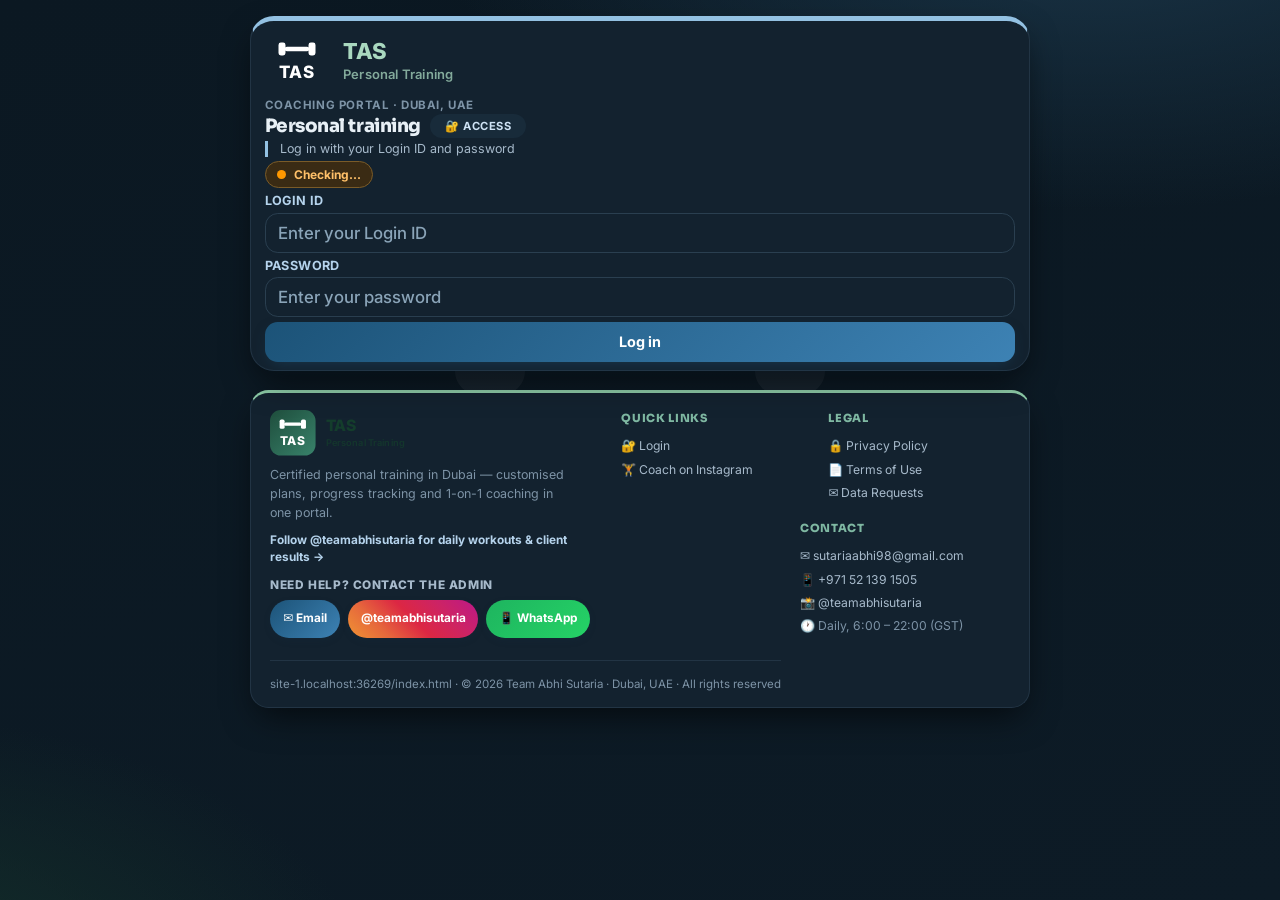
==== commit 9e1cd947: "Profile approval workflow with weekly update reminders and data archiving - index.html: Added #weekl" ====
--- a/index.html
+++ b/index.html
@@ -817,6 +817,37 @@
      renderClientProfile + submitProfileFromView). The old pcWeight/peHeight
      ids no longer exist anywhere. -->
 
+<!-- 🔄 WEEKLY PROFILE UPDATE REMINDER — auto popup (js/progress.js).
+     Shows once every 7 days for signed-in clients that already have an
+     APPROVED profile, asking them to review & re-submit their details so
+     all 15 calculators regenerate from fresh data. On the trainer's NEXT
+     approval the previous approved data is archived into 📈 Progress
+     automatically (snapshot-on-re-approval in js/approvals.js). -->
+<div id="weeklyProfileModal" class="modal-overlay hidden">
+  <div class="modal-box">
+    <div class="modal-header orange">
+      <h3>🔄 Time to update your profile!</h3>
+      <p>Weekly check-in — keep your numbers fresh</p>
+    </div>
+    <div class="modal-body">
+      <button class="panel-close-x" type="button" id="wprCloseX" aria-label="Close">✕</button>
+      <p style="font-size:0.88rem;line-height:1.6;margin:0 0 0.6rem;">
+        It has been <strong>a week</strong> since your profile was last approved. Your weight, measurements and goals change over time — and <strong>all 15 calculators run on these approved values</strong>.
+      </p>
+      <ul style="font-size:0.84rem;line-height:1.7;margin:0 0 0.8rem;padding-left:1.2rem;color:var(--text);">
+        <li>Open <strong>👤 My Profile</strong>, review 👤 Basic Details + 📌 Shared Inputs.</li>
+        <li>Update anything that changed and press <strong>“📩 Save to Profile”</strong>.</li>
+        <li>Your trainer approves it → calculators regenerate with the new data.</li>
+        <li>The previous approved snapshot is saved automatically in <strong>📈 Progress</strong>.</li>
+      </ul>
+      <div class="modal-actions">
+        <button type="button" class="btn-admin" id="wprUpdateBtn">📝 Update my profile now</button>
+        <button type="button" class="btn-secondary" id="wprLaterBtn">⏰ Remind me later</button>
+      </div>
+    </div>
+  </div>
+</div>
+
 </div><!-- /unified-wrap -->
 
 <!-- ===== Footer: professional compact layout (brand + nav columns + legal bar) ===== -->
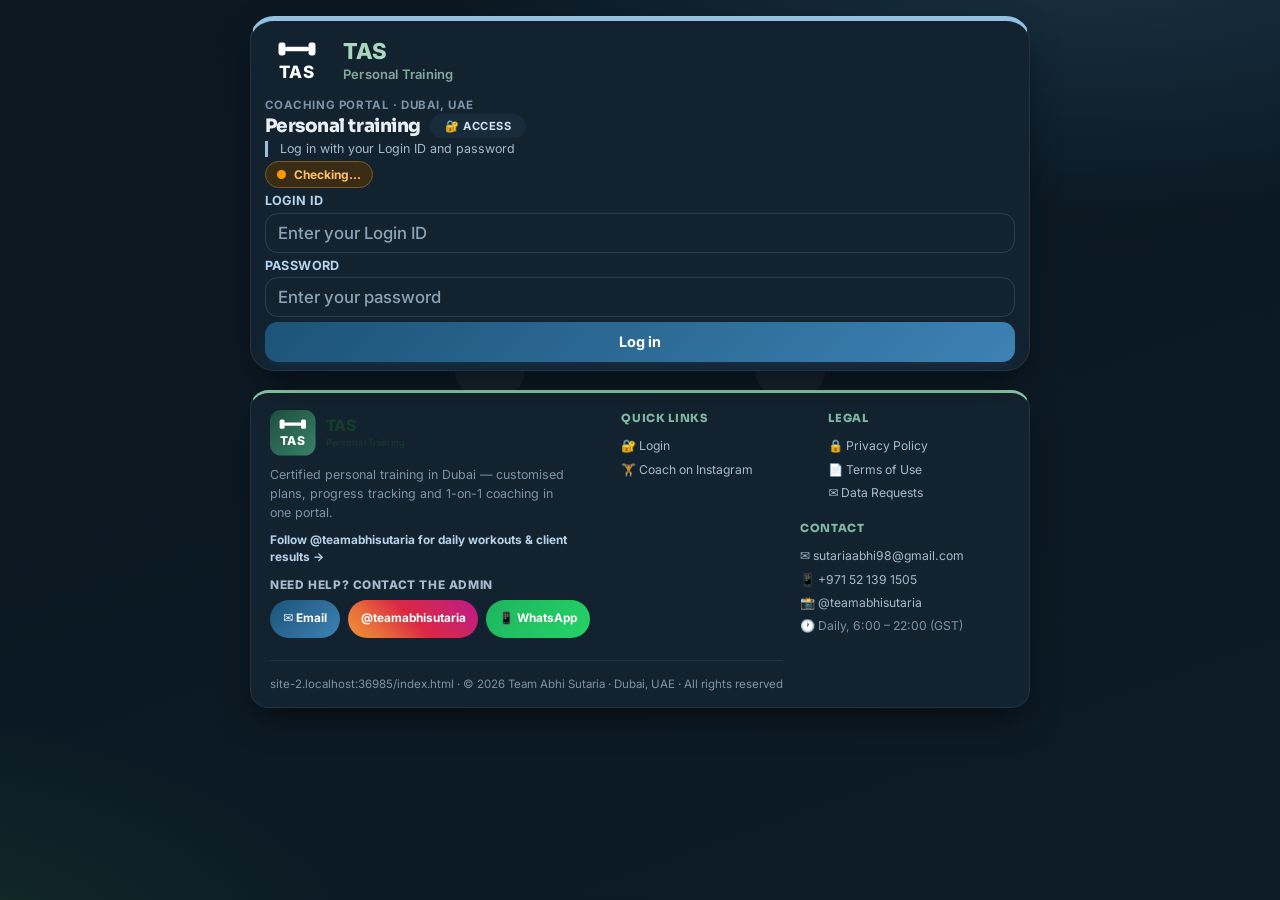
==== commit 2745cfce: "Add files via upload" ====
--- a/index.html
+++ b/index.html
@@ -175,7 +175,7 @@
 
   <!-- CLIENT DASHBOARD -->
   <div class="card hidden dash-card client-dash" id="clientDashboard">
-    <div class="dash-header">
+    <div class="dash-header client-dash-header">
       <div class="dash-identity">
         <span class="dash-avatar" aria-hidden="true"><svg viewBox="0 0 64 64" class="avatar-mark"><use href="#tas-mark"/></svg></span>
         <div>
--- a/css/styles.css
+++ b/css/styles.css
@@ -1419,6 +1419,30 @@
 html.device-phone #toastContainer{bottom:calc(4.4rem + var(--safe-b));top:auto !important;}
 html.device-phone .app-footer{margin-bottom:1rem;}
 
+/* ============================================================
+   📌 FIXED CLIENT HEADER (phones) — the "Welcome back" bar and
+   the 👤 Basic Details / 📌 Shared Inputs approval banners must
+   never scroll away; they stay pinned at the top at all times.
+   The content below is pushed down with padding so nothing hides.
+   ============================================================ */
+@media (max-width:700px){
+  #clientDashboard .dash-header.client-dash-header{
+    position:fixed;top:0;left:0;right:0;z-index:9500;
+    margin:0;padding:calc(0.55rem + var(--safe-t, env(safe-area-inset-top))) 0.8rem 0.55rem;
+    background:rgba(255,255,255,.94);backdrop-filter:blur(14px);-webkit-backdrop-filter:blur(14px);
+    border-bottom:1px solid var(--line);border-radius:0;
+    box-shadow:0 2px 10px rgba(0,0,0,.08);
+  }
+  [data-theme="dark"] #clientDashboard .dash-header.client-dash-header{background:rgba(15,28,40,.94);}
+  /* keep the pending-approval banner directly under the fixed header, also pinned */
+  #clientDashboard #clientPendingBanner{
+    position:fixed;top:var(--client-head-h,3.6rem);left:0.5rem;right:0.5rem;z-index:9490;margin:0;
+  }
+  /* push all dashboard content below the fixed header */
+  #clientDashboard:not(.hidden){padding-top:var(--client-head-clear,4.4rem);}
+  #clientDashboard:not(.hidden) > .dash-header{padding-top:0;margin-top:calc(-1 * var(--client-head-clear,4.4rem));}
+}
+
 /* ---- TABLET MODE (touch, 701–1023px): compact centered column ---- */
 html.device-tablet .unified-wrap{max-width:min(720px,100%);}
 html.device-tablet .app-footer{max-width:min(720px,100% - 1rem);}
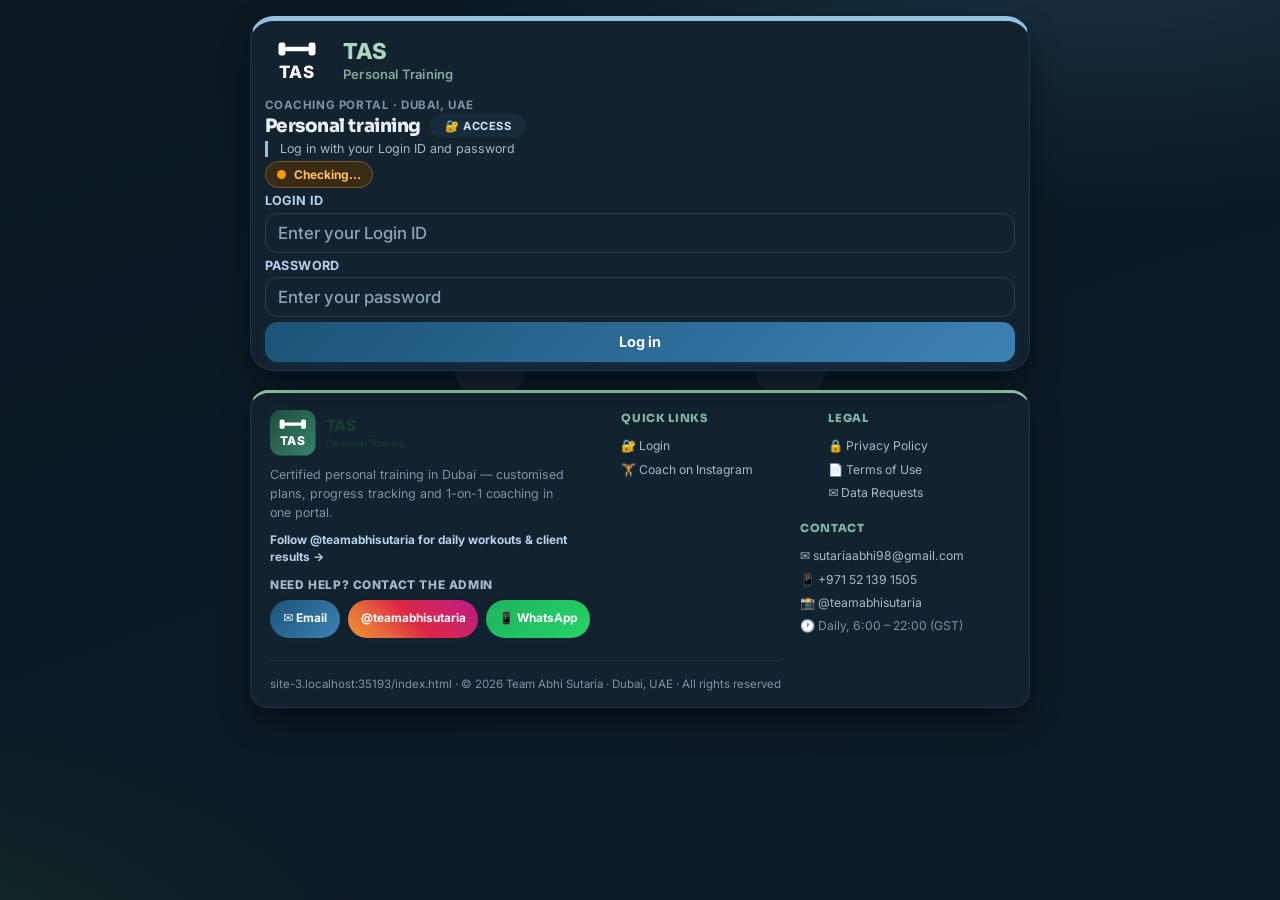
==== commit 87d0b597: "Add Training Tools Module and Enhance UI Design System - New `js/tools.js` module implementing a cli" ====
--- a/index.html
+++ b/index.html
@@ -220,6 +220,7 @@
       <button class="tab-btn" data-ctab="history">📜 History</button>
       <button class="tab-btn" data-ctab="progress">📈 Progress</button>
       <button class="tab-btn" data-ctab="calculators">🧮 Calculators</button>
+      <button class="tab-btn" data-ctab="tools">⚡ Tools</button>
       <button class="tab-btn" data-ctab="profile">👤 Profile</button>
     </div>
     <div class="tab-content" id="ctab-plan">
@@ -260,6 +261,56 @@
          from it and update live. Content is mounted by calculators.js. -->
     <div class="tab-content hidden" id="ctab-calculators">
       <div class="calc-hub-wrap" id="clientCalcHub"></div>
+    </div>
+    <!-- ⚡ TRAINING TOOLS TAB — workout timer + water tracker (js/tools.js)
+         Fully client-side: progress is saved per-client in localStorage. -->
+    <div class="tab-content hidden" id="ctab-tools">
+      <div class="tools-grid">
+        <!-- ⏱️ Interval / rest workout timer -->
+        <div class="section-card tool-card timer-card">
+          <div class="section-card-title">⏱️ Workout Timer</div>
+          <div class="section-card-hint">Interval &amp; rest countdown with sound + vibration when the tab is open.</div>
+          <div class="timer-display" id="toolTimerDisplay">00:30</div>
+          <div class="timer-rounds" id="toolTimerRounds">Round 1 of 8 · Rest next</div>
+          <div class="timer-progress"><div class="timer-progress-fill" id="toolTimerFill"></div></div>
+          <div class="timer-presets" role="group" aria-label="Timer presets">
+            <button class="chip-btn active" data-timer-preset="30-10-8" type="button">HIIT 30/10×8</button>
+            <button class="chip-btn" data-timer-preset="45-15-6" type="button">Tabata+ 45/15×6</button>
+            <button class="chip-btn" data-timer-preset="60-30-5" type="button">Strength 60/30×5</button>
+            <button class="chip-btn" data-timer-preset="90-30-4" type="button">Long 90/30×4</button>
+          </div>
+          <div class="timer-custom-row">
+            <div class="input-group"><label for="toolWorkSec">Work (s)</label><input type="number" id="toolWorkSec" min="5" max="600" value="30" inputmode="numeric"></div>
+            <div class="input-group"><label for="toolRestSec">Rest (s)</label><input type="number" id="toolRestSec" min="5" max="600" value="10" inputmode="numeric"></div>
+            <div class="input-group"><label for="toolRounds">Rounds</label><input type="number" id="toolRounds" min="1" max="99" value="8" inputmode="numeric"></div>
+          </div>
+          <div class="timer-actions">
+            <button class="btn-primary btn-small" id="toolTimerStartBtn" type="button">▶ Start</button>
+            <button class="btn-secondary btn-small" id="toolTimerPauseBtn" type="button" disabled>⏸ Pause</button>
+            <button class="btn-secondary btn-small" id="toolTimerResetBtn" type="button">↺ Reset</button>
+            <button class="chip-btn" id="toolSoundToggle" type="button" aria-pressed="true" title="Beep at the end of each phase">🔊 Sound</button>
+          </div>
+        </div>
+        <!-- 💧 Daily water tracker -->
+        <div class="section-card tool-card water-card">
+          <div class="section-card-title">💧 Water Tracker</div>
+          <div class="section-card-hint">Tap a glass to log today's intake · resets automatically every day.</div>
+          <div class="water-count" id="toolWaterCount">0 / 8 glasses</div>
+          <div class="water-glasses" id="toolWaterGlasses" role="group" aria-label="Glasses of water today"></div>
+          <div class="water-actions">
+            <button class="chip-btn" id="toolWaterMinus" type="button" aria-label="Remove one glass">➖</button>
+            <button class="btn-primary btn-small" id="toolWaterPlus" type="button">➕ Add glass</button>
+            <button class="chip-btn" id="toolWaterGoalBtn" type="button" title="Change daily goal">🎯 Goal: <span id="toolWaterGoalLabel">8</span></button>
+          </div>
+          <div class="water-progress"><div class="water-progress-fill" id="toolWaterFill"></div></div>
+        </div>
+        <!-- ✨ Quick motivation -->
+        <div class="section-card tool-card quote-card">
+          <div class="section-card-title">✨ Daily Motivation</div>
+          <div class="quote-text" id="toolQuoteText">Loading…</div>
+          <div class="quote-actions"><button class="chip-btn" id="toolQuoteNext" type="button">🔄 Another one</button></div>
+        </div>
+      </div>
     </div>
     <div class="tab-content hidden" id="ctab-profile">
       <div class="section-card">
@@ -993,6 +1044,7 @@
 <script src="js/pwa.js"></script>
 <!-- 👤 Client portal robust wiring (Edit Profile / Add Entry) + 📄 Calculator PDF export -->
 <script src="js/client-portal.js"></script>
+<script src="js/tools.js"></script>
 <script src="js/main.js"></script>
 
 <script>
--- a/css/styles.css
+++ b/css/styles.css
@@ -1708,3 +1708,100 @@
 @media (prefers-reduced-motion:reduce){
   .calc-card,.calc-sticky-head *{animation:none !important; transition:none !important;}
 }
+
+/* ============================================================
+   ⚡ TRAINING TOOLS TAB (js/tools.js) + VISUAL POLISH v3
+   ============================================================ */
+
+/* ---------- Tools layout ---------- */
+.tools-grid{display:grid; grid-template-columns:1fr; gap:1rem;}
+@media (min-width:900px){.tools-grid{grid-template-columns:1.2fr 1fr; align-items:start;} .quote-card{grid-column:1/-1;}}
+.tool-card{transition:transform var(--dur) var(--ease), box-shadow var(--dur) var(--ease);}
+.tool-card:hover{transform:translateY(-2px); box-shadow:var(--shadow-md);}
+
+/* ---------- Chip buttons (presets, sound, goal) ---------- */
+.chip-btn{border:1.5px solid var(--line); background:var(--surface); color:var(--ink-soft);
+  border-radius:var(--r-pill); padding:.4rem .8rem; font-size:.78rem; font-weight:700; cursor:pointer;
+  transition:all var(--dur) var(--ease);}
+.chip-btn:hover{border-color:var(--brand-500); color:var(--brand-700); background:var(--brand-50);}
+.chip-btn.active{background:var(--grad-brand); color:#fff; border-color:transparent; box-shadow:var(--shadow-sm);}
+
+/* ---------- Workout timer ---------- */
+.timer-display{font-family:var(--font-mono); font-size:clamp(2.6rem,9vw,4.2rem); font-weight:800;
+  text-align:center; letter-spacing:.06em; line-height:1.1; margin:.5rem 0 .2rem;
+  color:var(--brand-700); transition:color .3s var(--ease);}
+.timer-display.phase-rest{color:var(--steel-600);}
+.timer-display.phase-work.pulse{animation:timerPulse 1s var(--ease) infinite;}
+@keyframes timerPulse{0%,100%{opacity:1}50%{opacity:.55}}
+.timer-rounds{text-align:center; font-size:.82rem; font-weight:800; color:var(--muted); margin-bottom:.6rem;
+  text-transform:uppercase; letter-spacing:.05em;}
+.timer-progress{height:10px; border-radius:var(--r-pill); background:var(--surface-tint); overflow:hidden; margin-bottom:.8rem;}
+.timer-progress-fill{height:100%; width:0%; border-radius:var(--r-pill); transition:width 1s linear;
+  background:var(--grad-brand);}
+.timer-progress-fill.fill-rest{background:var(--grad-steel);}
+.timer-presets{display:flex; flex-wrap:wrap; gap:.45rem; margin-bottom:.7rem;}
+.timer-custom-row{display:grid; grid-template-columns:repeat(3,minmax(0,1fr)); gap:.6rem; margin-bottom:.7rem;}
+.timer-actions{display:flex; flex-wrap:wrap; gap:.5rem; align-items:center;}
+
+/* ---------- Water tracker ---------- */
+.water-count{text-align:center; font-size:1.05rem; font-weight:800; color:var(--steel-700); margin:.4rem 0 .6rem;}
+.water-glasses{display:grid; grid-template-columns:repeat(auto-fill,minmax(44px,1fr)); gap:.45rem; margin-bottom:.7rem;}
+.water-glass{border:1.5px dashed var(--line); background:var(--surface); border-radius:var(--r-md);
+  font-size:1.25rem; padding:.35rem 0; cursor:pointer; opacity:.55; filter:grayscale(.6);
+  transition:all var(--dur) var(--ease);}
+.water-glass:hover{transform:scale(1.08); opacity:.85;}
+.water-glass.filled{opacity:1; filter:none; border-style:solid; border-color:var(--steel-300);
+  background:linear-gradient(180deg,var(--steel-50),#cfe8fb); animation:glassFill .35s var(--ease);}
+@keyframes glassFill{from{transform:scale(.8)}to{transform:scale(1)}}
+.water-actions{display:flex; gap:.5rem; align-items:center; flex-wrap:wrap; margin-bottom:.7rem;}
+.water-progress{height:12px; border-radius:var(--r-pill); background:var(--surface-tint); overflow:hidden;}
+.water-progress-fill{height:100%; width:0%; border-radius:var(--r-pill);
+  background:linear-gradient(90deg,var(--steel-500),#6fc3f0); transition:width .4s var(--ease);}
+
+/* ---------- Motivation quote ---------- */
+.quote-text{font-size:1.05rem; font-weight:700; font-style:italic; color:var(--ink);
+  text-align:center; padding:1rem .8rem; line-height:1.5;
+  background:linear-gradient(135deg,var(--brand-50),var(--steel-50)); border-radius:var(--r-md);}
+.quote-text.quote-pop{animation:quotePop .45s var(--ease);}
+@keyframes quotePop{from{opacity:0; transform:translateY(8px) scale(.98)}to{opacity:1; transform:none}}
+.quote-actions{display:flex; justify-content:center; margin-top:.6rem;}
+
+[data-theme="dark"] .timer-display{color:var(--brand-300);}
+[data-theme="dark"] .timer-display.phase-rest{color:var(--steel-300);}
+[data-theme="dark"] .chip-btn{background:var(--surface-alt);}
+[data-theme="dark"] .water-glass{background:var(--surface-alt);}
+[data-theme="dark"] .quote-text{background:linear-gradient(135deg,rgba(56,130,106,.15),rgba(61,130,180,.15)); color:var(--surface);}
+
+/* ---------- Entrance animations for cards & stat tiles ---------- */
+@keyframes fadeUpIn{from{opacity:0; transform:translateY(14px)}to{opacity:1; transform:none}}
+.section-card,.stat-tile{animation:fadeUpIn .45s var(--ease) both;}
+.stat-grid .stat-tile:nth-child(2){animation-delay:.06s}
+.stat-grid .stat-tile:nth-child(3){animation-delay:.12s}
+.stat-grid .stat-tile:nth-child(4){animation-delay:.18s}
+
+/* ---------- Stat tile hover lift ---------- */
+.stat-tile{transition:transform var(--dur) var(--ease), box-shadow var(--dur) var(--ease);}
+.stat-tile:hover{transform:translateY(-3px); box-shadow:var(--shadow-md);}
+
+/* ---------- Tab bar: horizontal scroll on small phones + active glow ---------- */
+.tabs-bar{scrollbar-width:thin;}
+.tab-btn{position:relative;}
+.tab-btn.active::after{content:""; position:absolute; left:20%; right:20%; bottom:2px; height:3px;
+  border-radius:var(--r-pill); background:var(--grad-brand); animation:tabGlow .3s var(--ease);}
+@keyframes tabGlow{from{opacity:0; transform:scaleX(.4)}to{opacity:1; transform:none}}
+
+/* ---------- Skeleton shimmer placeholder utility ---------- */
+.skeleton{position:relative; overflow:hidden; background:var(--surface-tint); border-radius:var(--r-sm);}
+.skeleton::after{content:""; position:absolute; inset:0; transform:translateX(-100%);
+  background:linear-gradient(90deg,transparent,rgba(255,255,255,.55),transparent);
+  animation:shimmer 1.4s infinite;}
+@keyframes shimmer{to{transform:translateX(100%)}}
+[data-theme="dark"] .skeleton::after{background:linear-gradient(90deg,transparent,rgba(255,255,255,.08),transparent);}
+
+@media (prefers-reduced-motion:reduce){
+  .section-card,.stat-tile,.tool-card,.quote-text.quote-pop,.water-glass.filled,.tab-btn.active::after{animation:none !important;}
+  .tool-card:hover,.stat-tile:hover{transform:none;}
+}
+
+/* ---------- Timer action buttons: keep btn-primary compact inside tools ---------- */
+.timer-actions .btn-primary, .water-actions .btn-primary{width:auto; flex:0 0 auto;}
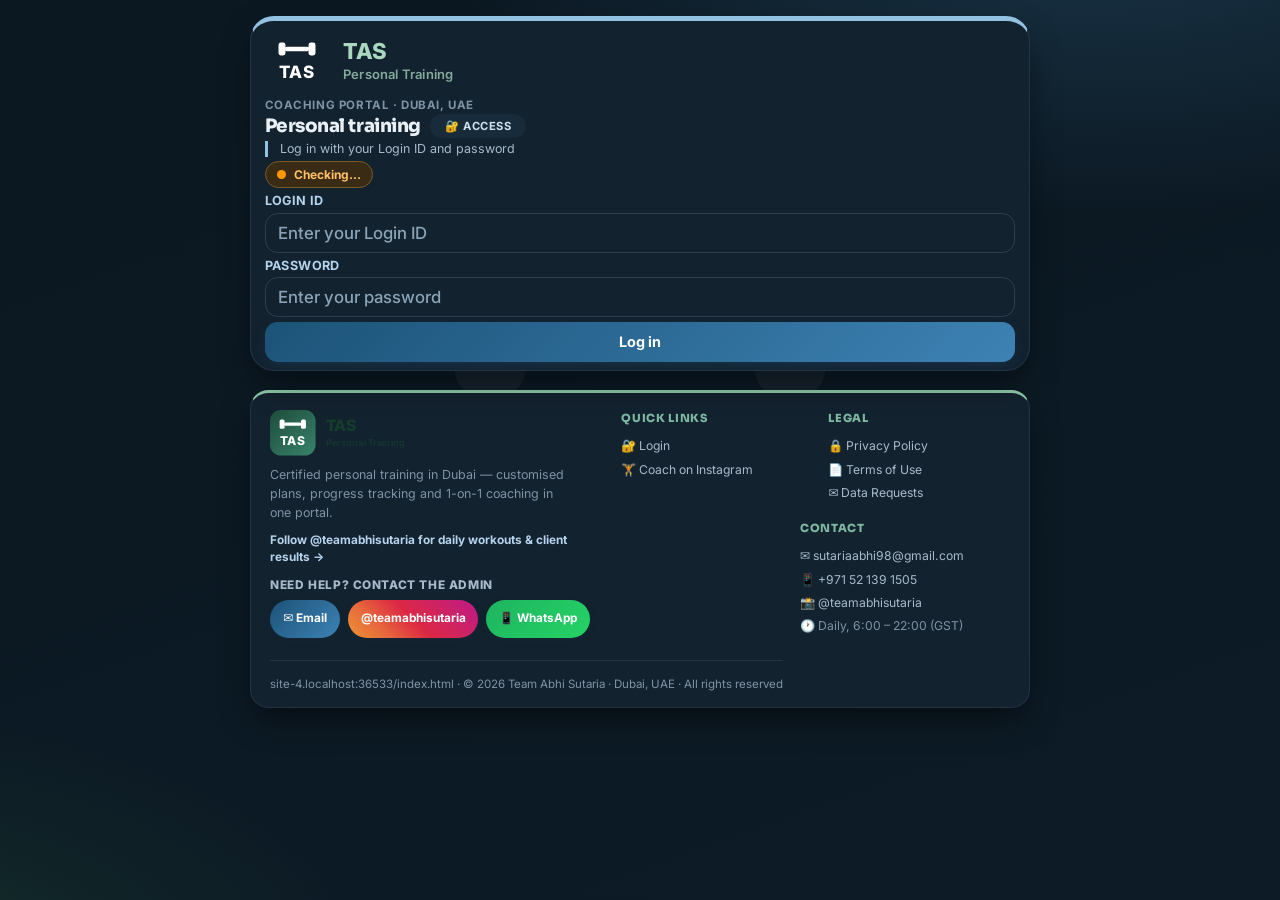
==== commit ecb311df: "Add Progress Insights Dashboard and Daily Motivation Popup - New js/insights.js module rendering wee" ====
--- a/index.html
+++ b/index.html
@@ -238,6 +238,24 @@
       </div>
     </div>
     <div class="tab-content hidden" id="ctab-progress">
+      <!-- 📈 PROGRESS INSIGHTS (js/insights.js) — weekly & monthly charts +
+           approved calculator KPIs. Rendered from APPROVED data only:
+           progress entries, finished sessions and the approved profile. -->
+      <div class="section-card insights-panel" id="clientInsightsPanel">
+        <div style="display:flex;justify-content:space-between;align-items:center;margin-bottom:0.5rem;flex-wrap:wrap;gap:0.5rem;">
+          <span class="section-card-title" style="margin-bottom:0;">📊 Your Progress — Charts &amp; Key Metrics</span>
+          <span class="section-card-hint" style="margin:0;">Till date · built from your approved entries &amp; sessions</span>
+        </div>
+        <div class="insight-summary" id="insightSummary"></div>
+        <div class="insight-charts">
+          <div id="insightWeightChart" class="insight-chart-slot"></div>
+          <div id="insightBodyfatChart" class="insight-chart-slot"></div>
+          <div id="insightWeeklyChart" class="insight-chart-slot"></div>
+          <div id="insightMonthlyChart" class="insight-chart-slot"></div>
+        </div>
+        <div class="insight-kpis-title">🧮 Your approved calculator results</div>
+        <div class="kpi-grid" id="clientInsightKpis"></div>
+      </div>
       <div class="section-card">
         <div style="display:flex;justify-content:space-between;align-items:center;margin-bottom:0.7rem;flex-wrap:wrap;gap:0.5rem;">
           <span class="section-card-title" style="margin-bottom:0;">📈 Your Progress</span>
@@ -874,6 +892,28 @@
      all 15 calculators regenerate from fresh data. On the trainer's NEXT
      approval the previous approved data is archived into 📈 Progress
      automatically (snapshot-on-re-approval in js/approvals.js). -->
+<!-- ✨ DAILY MOTIVATION POPUP (js/tools.js) — shows once per calendar day,
+     right after a client logs in for the first time that day. Quote rotates
+     daily; "🔄 Another one" shuffles without closing. -->
+<div id="motivationModal" class="modal-overlay hidden">
+  <div class="modal-box motivation-box">
+    <div class="modal-header green">
+      <h3>✨ Your Daily Motivation</h3>
+      <p>A fresh boost for today — makes you strong</p>
+    </div>
+    <div class="modal-body">
+      <button class="panel-close-x" type="button" id="motCloseX" aria-label="Close">✕</button>
+      <div class="mot-emoji" aria-hidden="true">🔥</div>
+      <div class="mot-quote" id="motQuoteText">Loading…</div>
+      <div class="mot-date" id="motDateLabel"></div>
+      <div class="modal-actions mot-actions">
+        <button type="button" class="chip-btn" id="motNextBtn">🔄 Another one</button>
+        <button type="button" class="btn-primary" id="motStartBtn">💪 Let's do this today!</button>
+      </div>
+    </div>
+  </div>
+</div>
+
 <div id="weeklyProfileModal" class="modal-overlay hidden">
   <div class="modal-box">
     <div class="modal-header orange">
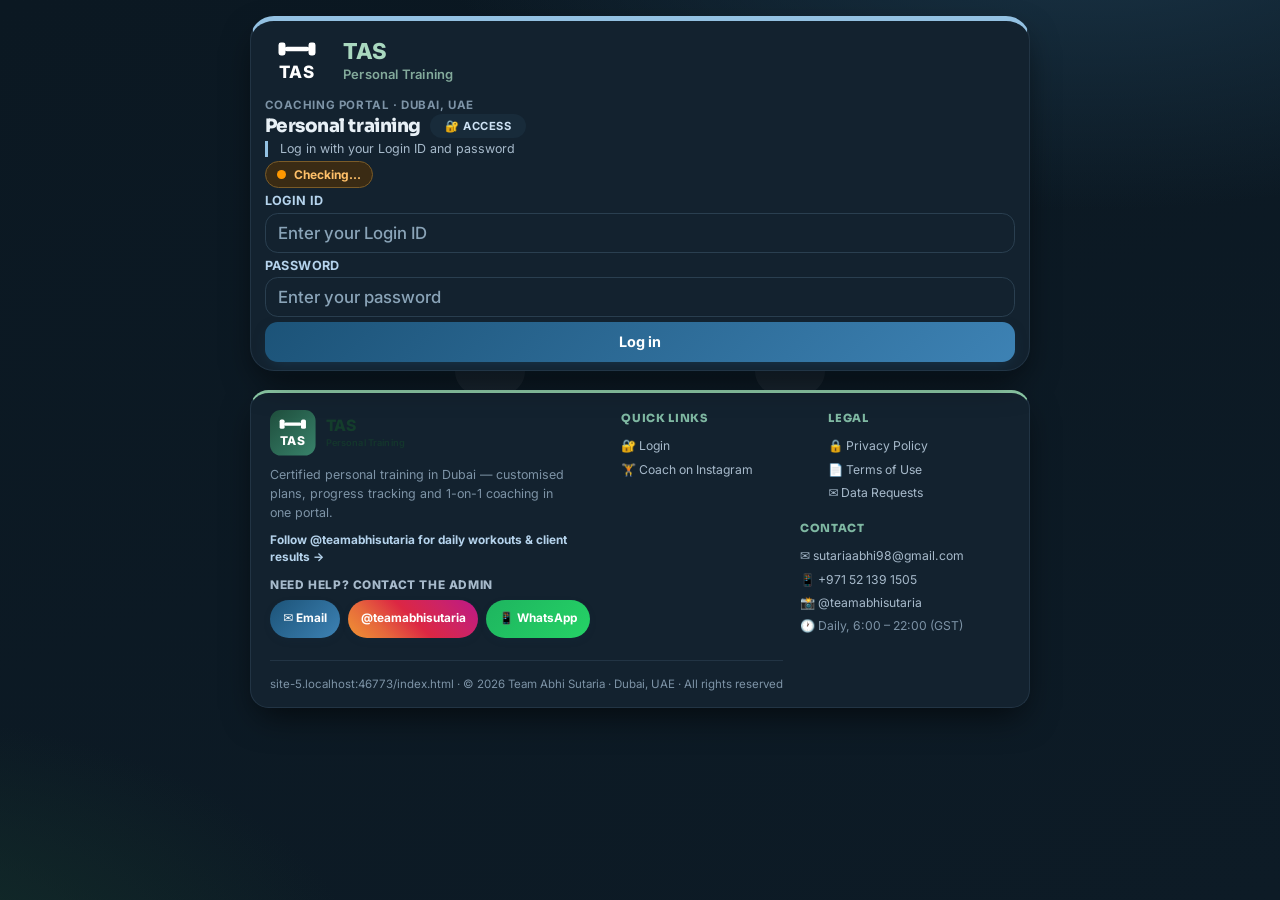
==== commit 19896aee: "Fix client portal tab bar floating and visibility issues by switching to sticky positioning - css/st" ====
--- a/index.html
+++ b/index.html
@@ -74,7 +74,7 @@
 <link rel="preconnect" href="https://fonts.gstatic.com" crossorigin>
 <link href="https://fonts.googleapis.com/css2?family=Sora:wght@600;700;800&family=Inter:wght@400;500;600;700;800&display=swap" rel="stylesheet">
 <script defer src="https://cdn.jsdelivr.net/npm/@supabase/supabase-js@2.45.4/dist/umd/supabase.js"></script>
-<link rel="stylesheet" href="css/styles.css?v=calc-hub-v1">
+<link rel="stylesheet" href="css/styles.css?v=tabs-stable-v31">
 <script>/* Pre-paint theme: AUTO ONLY — always follows the local sunrise/sunset
    (Dubai fallback until geolocation resolves). The manual Light/Dark toggle
    button was removed, so any legacy 'tas_theme_mode' override stored in
--- a/css/styles.css
+++ b/css/styles.css
@@ -862,7 +862,7 @@
 /* ============================================================
    PROFESSIONAL v4 — dashboard headers, stat tiles, section cards
    ============================================================ */
-.dash-card{margin-top:1.4rem;overflow:hidden;padding:0;}
+.dash-card{margin-top:1.4rem;padding:0;}
 .dash-card > *{padding-left:1.5rem;padding-right:1.5rem;}
 .dash-card > .dash-header{padding-top:1.3rem;padding-bottom:1.1rem;}
 .dash-card > :last-child{padding-bottom:1.4rem;}
@@ -1242,17 +1242,20 @@
   body{
     padding-left:calc(0.5rem + var(--safe-l));
     padding-right:calc(0.5rem + var(--safe-r));
-    padding-bottom:calc(4.6rem + var(--safe-b)); /* room for the floating tab bar */
   }
-  /* Convert the client portal's tab strip into a fixed, thumb-reachable dock */
+  /* ONE PLACE for the client tab bar on phones: it stays exactly where
+     it lives in the page (inside #clientDashboard) and simply sticks to
+     the top of the screen while scrolling — it can never "float" away or
+     go invisible, because nothing is position:fixed inside the animated
+     dashboard card (a transformed ancestor breaks fixed positioning). */
   .client-tabs{
-    position:fixed;top:auto !important;left:calc(0.5rem + var(--safe-l));right:calc(0.5rem + var(--safe-r));
-    bottom:calc(0.5rem + var(--safe-b)) !important;z-index:9000;margin:0;padding:0.3rem;gap:0.25rem;transform:none !important;
-    flex-wrap:nowrap;background:rgba(255,255,255,.9);backdrop-filter:blur(14px);-webkit-backdrop-filter:blur(14px);
-    border:1px solid var(--line);border-radius:var(--r-pill);box-shadow:var(--shadow-lg);
+    position:sticky !important;top:0;z-index:9500;margin:0 0 0.6rem;padding:0.3rem;gap:0.25rem;
+    transform:none !important;flex-wrap:nowrap;
+    background:rgba(255,255,255,.94);backdrop-filter:blur(14px);-webkit-backdrop-filter:blur(14px);
+    border:1px solid var(--line);border-radius:var(--r-pill);box-shadow:var(--shadow-sm);
     justify-content:space-around;overflow-x:hidden;
   }
-  [data-theme="dark"] .client-tabs{background:rgba(15,28,40,.92);}
+  [data-theme="dark"] .client-tabs{background:rgba(15,28,40,.94);}
   .client-tabs .tab-btn{
     flex:1 1 0;min-width:0;text-align:center;font-size:clamp(0.62rem,2.6vw,0.74rem);
     padding:0.5rem 0.15rem;line-height:1.25;white-space:normal;overflow:hidden;
@@ -1262,8 +1265,8 @@
   /* Admin workspace tabs (🏠/📋): full-width equal pills under the sticky header */
   .admin-workspace-tabs .tab-btn{flex:1 1 0;text-align:center;}
   .app-footer{margin-bottom:1rem;}
-  /* sticky toast stack clears the dock */
-  #toastContainer{bottom:calc(4.4rem + var(--safe-b));top:auto !important;}
+  /* toasts stay at the top (no bottom dock to clear anymore) */
+  #toastContainer{top:calc(1rem + var(--safe-t));bottom:auto;}
 }
 /* Desktop/tablet (>700px): inline pill tabs stay where they are — untouched. */
 
@@ -1403,44 +1406,37 @@
 html.device-phone input[type="checkbox"],html.device-phone input[type="radio"],
 html.device-tablet input[type="checkbox"],html.device-tablet input[type="radio"]{min-height:auto;width:auto;}
 
-/* ---- PHONE MODE: fixed bottom tab dock + thumb-safe spacing ----
-   Driven by the JS device class so it matches the detected device,
-   not just the raw viewport width. */
-html.device-phone .client-tabs{ /* floating, thumb-reachable dock */
-  position:fixed;top:auto !important;left:calc(0.5rem + var(--safe-l));right:calc(0.5rem + var(--safe-r));
-  bottom:calc(0.5rem + var(--safe-b)) !important;z-index:9000;margin:0;padding:0.3rem;gap:0.25rem;transform:none !important;
-  flex-wrap:nowrap;background:rgba(255,255,255,.9);backdrop-filter:blur(14px);-webkit-backdrop-filter:blur(14px);
-  border:1px solid var(--line);border-radius:var(--r-pill);box-shadow:var(--shadow-lg);
-  justify-content:space-around;overflow-x:hidden;
-}
-html[data-theme="dark"].device-phone .client-tabs{background:rgba(15,28,40,.92);}
-html.device-phone{--dock-clearance:calc(4.6rem + var(--safe-b));}
-html.device-phone body{padding-bottom:var(--dock-clearance);}
-html.device-phone #toastContainer{bottom:calc(4.4rem + var(--safe-b));top:auto !important;}
+/* ---- PHONE MODE: thumb-safe spacing. The tab bar itself is styled in
+   ONE place — the "PHONE MODE" block above (sticky, in-flow) — so it can
+   never be re-pinned somewhere else by a second rule. */
+html[data-theme="dark"].device-phone .client-tabs{background:rgba(15,28,40,.94);}
+html.device-phone #toastContainer{top:1rem;bottom:auto;}
 html.device-phone .app-footer{margin-bottom:1rem;}
 
 /* ============================================================
-   📌 FIXED CLIENT HEADER (phones) — the "Welcome back" bar and
-   the 👤 Basic Details / 📌 Shared Inputs approval banners must
-   never scroll away; they stay pinned at the top at all times.
-   The content below is pushed down with padding so nothing hides.
+   📌 STICKY CLIENT HEADER (phones) — the "Welcome back" bar and
+   the 👤 Basic Details / 📌 Shared Inputs approval banners stay
+   visible while scrolling. We use position:sticky instead of
+   position:fixed on purpose: a fixed element inside the animated
+   dashboard card (.dash-card runs the dashIn transform animation)
+   gets yanked around by that transform ("floating here and there")
+   and can even end up off-screen/invisible. Sticky stays in the
+   document flow, so it can never float away or disappear, and it
+   still pins to the top when the section scrolls past.
    ============================================================ */
 @media (max-width:700px){
   #clientDashboard .dash-header.client-dash-header{
-    position:fixed;top:0;left:0;right:0;z-index:9500;
+    position:sticky !important;top:0;z-index:9500;
     margin:0;padding:calc(0.55rem + var(--safe-t, env(safe-area-inset-top))) 0.8rem 0.55rem;
     background:rgba(255,255,255,.94);backdrop-filter:blur(14px);-webkit-backdrop-filter:blur(14px);
     border-bottom:1px solid var(--line);border-radius:0;
     box-shadow:0 2px 10px rgba(0,0,0,.08);
   }
   [data-theme="dark"] #clientDashboard .dash-header.client-dash-header{background:rgba(15,28,40,.94);}
-  /* keep the pending-approval banner directly under the fixed header, also pinned */
+  /* keep the pending-approval banner directly under the sticky header, also pinned */
   #clientDashboard #clientPendingBanner{
-    position:fixed;top:var(--client-head-h,3.6rem);left:0.5rem;right:0.5rem;z-index:9490;margin:0;
+    position:sticky !important;top:var(--client-head-h,3.6rem);z-index:9490;margin:0;
   }
-  /* push all dashboard content below the fixed header */
-  #clientDashboard:not(.hidden){padding-top:var(--client-head-clear,4.4rem);}
-  #clientDashboard:not(.hidden) > .dash-header{padding-top:0;margin-top:calc(-1 * var(--client-head-clear,4.4rem));}
 }
 
 /* ---- TABLET MODE (touch, 701–1023px): compact centered column ---- */
@@ -1805,3 +1801,33 @@
 
 /* ---------- Timer action buttons: keep btn-primary compact inside tools ---------- */
 .timer-actions .btn-primary, .water-actions .btn-primary{width:auto; flex:0 0 auto;}
+/* 📈 Progress insights panel */
+.insights-panel .insight-summary{display:flex;flex-wrap:wrap;gap:.4rem;margin-bottom:.8rem;}
+.insight-chip{font-size:.74rem;font-weight:700;padding:.3rem .7rem;border-radius:999px;background:rgba(31,78,61,.08);color:var(--brand-deep,#1f4e3d);}
+[data-theme="dark"] .insight-chip{background:rgba(46,204,113,.12);color:#7fdcae;}
+.insight-charts{display:grid;grid-template-columns:repeat(auto-fit,minmax(260px,1fr));gap:.8rem;}
+.chart-wrap{background:rgba(0,0,0,.02);border:1px solid rgba(0,0,0,.06);border-radius:var(--r-md,12px);padding:.6rem .7rem;}
+[data-theme="dark"] .chart-wrap{background:rgba(255,255,255,.03);border-color:rgba(255,255,255,.08);}
+.chart-head{display:flex;justify-content:space-between;align-items:baseline;gap:.5rem;flex-wrap:wrap;margin-bottom:.2rem;}
+.chart-title{font-size:.78rem;font-weight:800;}
+.chart-meta{font-size:.68rem;color:#9aa;}
+.chart-svg{width:100%;height:auto;display:block;}
+.chart-bar{transition:opacity .2s;}
+.chart-empty{font-size:.75rem;color:#9aa;text-align:center;padding:1.4rem .5rem;}
+.insight-kpis-title{font-size:.8rem;font-weight:800;margin:1rem 0 .5rem;}
+.kpi-grid{display:grid;grid-template-columns:repeat(auto-fill,minmax(140px,1fr));gap:.6rem;}
+.kpi-tile{background:rgba(0,0,0,.02);border:1px solid rgba(0,0,0,.06);border-left:3px solid var(--kpi,#1f4e3d);border-radius:var(--r-md,12px);padding:.6rem .7rem;transition:transform .18s,box-shadow .18s;}
+.kpi-tile:hover{transform:translateY(-2px);box-shadow:0 6px 16px rgba(0,0,0,.08);}
+[data-theme="dark"] .kpi-tile{background:rgba(255,255,255,.03);border-color:rgba(255,255,255,.08);}
+.kpi-icon{font-size:1rem;}
+.kpi-label{font-size:.64rem;font-weight:700;text-transform:uppercase;letter-spacing:.04em;color:#9aa;margin-top:.15rem;}
+.kpi-value{font-size:1.05rem;font-weight:800;line-height:1.2;}
+.kpi-sub{font-size:.66rem;color:#9aa;margin-top:.15rem;}
+.insights-note{grid-column:1/-1;font-size:.78rem;color:#9aa;padding:.6rem;}
+/* ✨ Motivation popup */
+.motivation-box .modal-body{text-align:center;padding:1.6rem 1.4rem 1.3rem;}
+.mot-emoji{font-size:2.6rem;margin:.2rem 0 .6rem;animation:quote-pop .5s ease;}
+.mot-quote{font-size:1.05rem;font-weight:700;line-height:1.55;max-width:34rem;margin:0 auto;}
+.mot-date{font-size:.72rem;color:#9aa;margin-top:.6rem;}
+.mot-actions{justify-content:center;gap:.6rem;}
+@media (prefers-reduced-motion:reduce){.kpi-tile:hover{transform:none;}.mot-emoji{animation:none;}}
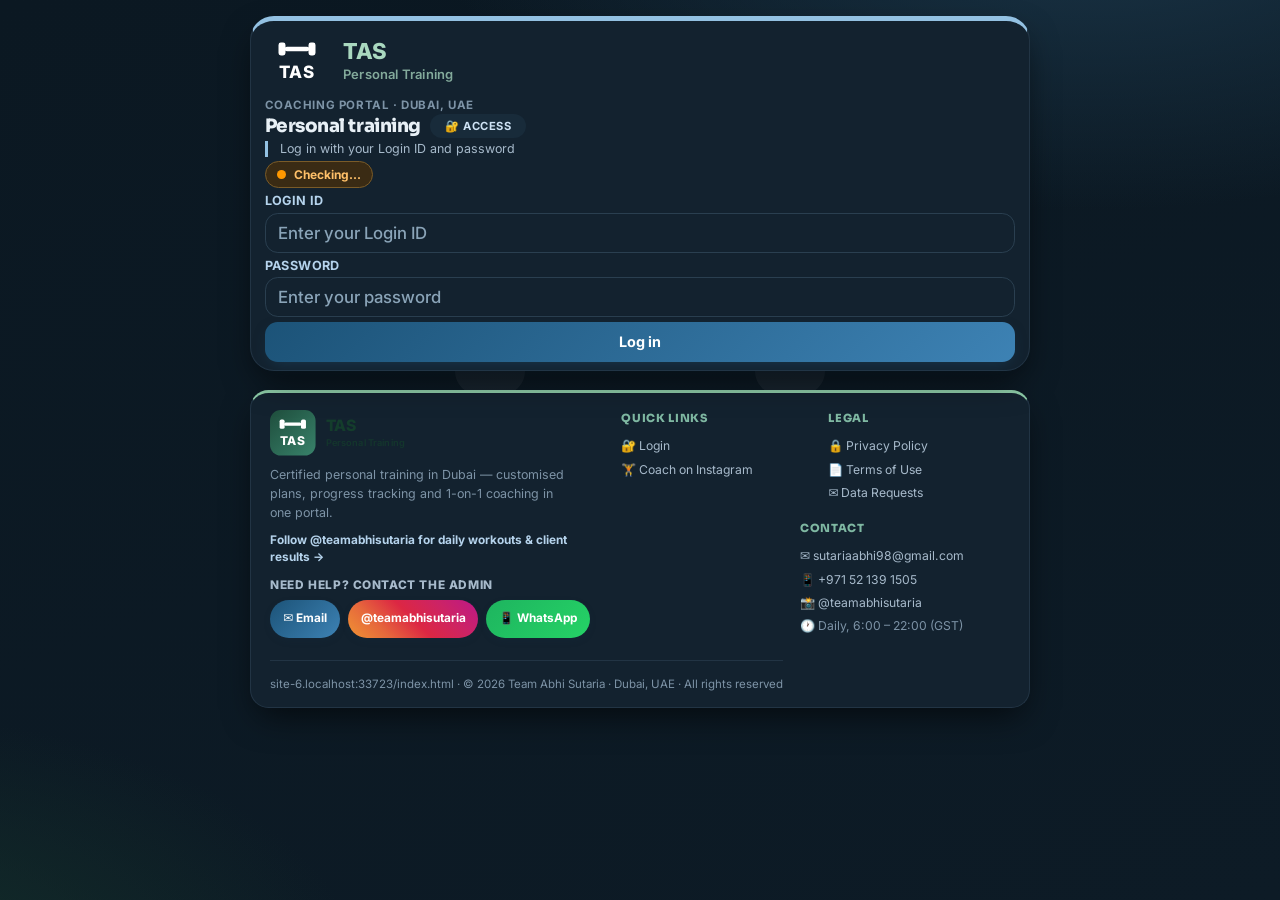
==== commit bee95c73: "Update Site: popup shows what was updated + notification on new deploy; release notes defined in one" ====
--- a/index.html
+++ b/index.html
@@ -185,7 +185,7 @@
       </div>
       <div class="dash-header-actions">
         <button class="btn-notify btn-small" id="clientNotifyBtn" title="Turn on alerts for new updates">🔔 Enable</button>
-        <button class="btn-update-site btn-small hidden" id="clientUpdateSiteBtn" title="A new version of the site is live — click to load it">🔄 Update Site</button>
+        <button class="btn-update-site btn-small hidden" id="clientUpdateSiteBtn" title="A new version of the site is live — click to see what's new and update">🔄 Update Site</button>
         <button class="btn-secondary btn-small" id="clientRefreshBtn" title="Reload latest data from the cloud">🔄 Refresh</button>
         <button class="btn-secondary btn-small" id="clientLogoutBtn" title="Sign out (click again to confirm)">Log out</button>
       </div>
@@ -362,7 +362,7 @@
         <button class="btn-exercise btn-small" id="exerciseLibraryBtn">🏋️ Library</button>
         <button class="btn-secondary btn-small" id="reportsBtn" title="Monthly progress reports & charts">📊 Reports</button>
         <button class="btn-settings btn-small" id="openSettingsBtn">⚙️ Settings</button>
-        <button class="btn-update-site btn-small hidden" id="adminUpdateSiteBtn" title="A new version of the site is live — click to load it">🔄 Update Site</button>
+        <button class="btn-update-site btn-small hidden" id="adminUpdateSiteBtn" title="A new version of the site is live — click to see what's new and update">🔄 Update Site</button>
         <button class="btn-secondary btn-small" id="adminRefreshBtn" title="Reload all data from the cloud">🔄 Refresh</button>
         <button class="btn-secondary btn-small" id="adminLogoutBtn" title="Sign out (click again to confirm)">Log out</button>
       </div>
--- a/css/styles.css
+++ b/css/styles.css
@@ -1062,9 +1062,19 @@
 .btn-update-site { background:#00695c; color:#fff; border:1px solid #004d40; }
 .btn-update-site:hover { background:#004d40; }
 #updateSitePopup { position:fixed; inset:0; z-index:9999; display:flex; align-items:center; justify-content:center; background:rgba(0,0,0,.5); padding:1rem; }
-#updateSitePopup .us-popup-box { max-width:420px; width:100%; background:#fff; border-radius:14px; padding:1.2rem 1.3rem; box-shadow:0 12px 40px rgba(0,0,0,.3); text-align:center; }
+#updateSitePopup .us-popup-box { max-width:440px; width:100%; background:#fff; border-radius:14px; padding:1.2rem 1.3rem; box-shadow:0 12px 40px rgba(0,0,0,.3); text-align:center; max-height:85vh; overflow:auto; }
 #updateSitePopup h3 { margin:0 0 .5rem; color:#00695c; }
 #updateSitePopup p { margin:0 0 1rem; font-size:.85rem; color:#444; line-height:1.45; }
+#updateSitePopup .usp-icon { font-size:2rem; margin-bottom:.3rem; }
+#updateSitePopup .usp-lead { margin-bottom:.4rem; font-weight:600; color:#00695c; }
+#updateSitePopup .usp-notes { text-align:left; margin:0 0 1rem; }
+#updateSitePopup .us-rel { background:#f2f8f6; border:1px solid #d7e8e2; border-radius:10px; padding:.6rem .8rem; margin-bottom:.5rem; }
+#updateSitePopup .us-rel-head { font-weight:700; color:#00695c; font-size:.85rem; display:flex; justify-content:space-between; gap:.6rem; flex-wrap:wrap; }
+#updateSitePopup .us-rel-date { font-weight:500; color:#777; font-size:.75rem; white-space:nowrap; }
+#updateSitePopup .us-rel-list { margin:.35rem 0 0; padding-left:1.15rem; font-size:.82rem; color:#333; line-height:1.5; }
+#updateSitePopup .us-rel-list li { margin:.15rem 0; }
+#updateSitePopup .usp-foot { font-size:.78rem; color:#666; margin-bottom:.9rem; }
+#updateSitePopup .usp-actions { display:flex; gap:.6rem; justify-content:center; }
 @media (max-width:600px){ #updateSitePopup .us-popup-box { padding:1rem; } }
 
 /* ============================================================
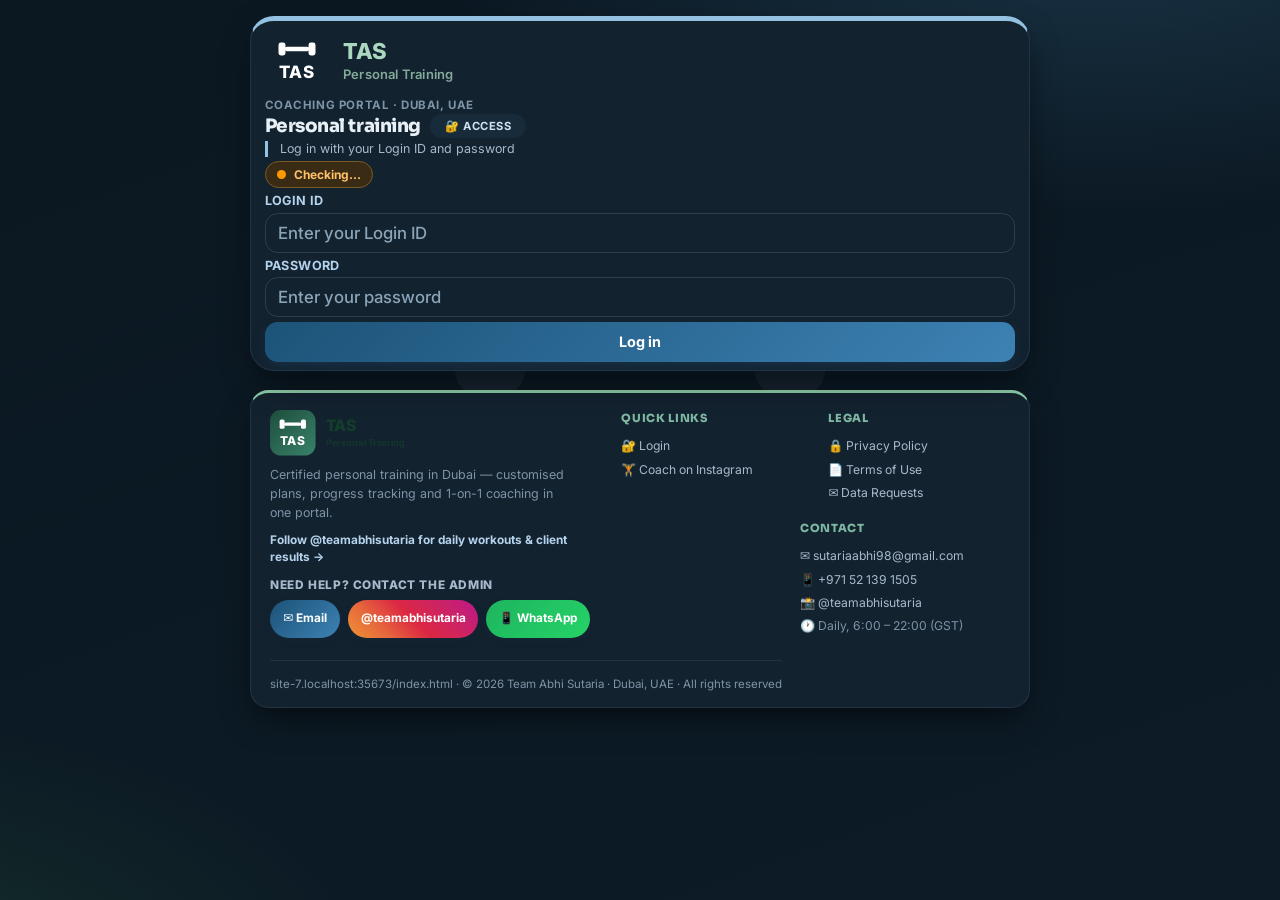
==== commit 1be437ff: "Fix site update popup visibility and implement professional "What's New" modal - css/styles.css: Add" ====
--- a/index.html
+++ b/index.html
@@ -185,7 +185,7 @@
       </div>
       <div class="dash-header-actions">
         <button class="btn-notify btn-small" id="clientNotifyBtn" title="Turn on alerts for new updates">🔔 Enable</button>
-        <button class="btn-update-site btn-small hidden" id="clientUpdateSiteBtn" title="A new version of the site is live — click to see what's new and update">🔄 Update Site</button>
+        <button class="btn-update-site btn-small hidden" id="clientUpdateSiteBtn" title="Click to see What's New in a popup, then update the site">🔄 Update Site</button>
         <button class="btn-secondary btn-small" id="clientRefreshBtn" title="Reload latest data from the cloud">🔄 Refresh</button>
         <button class="btn-secondary btn-small" id="clientLogoutBtn" title="Sign out (click again to confirm)">Log out</button>
       </div>
@@ -362,7 +362,7 @@
         <button class="btn-exercise btn-small" id="exerciseLibraryBtn">🏋️ Library</button>
         <button class="btn-secondary btn-small" id="reportsBtn" title="Monthly progress reports & charts">📊 Reports</button>
         <button class="btn-settings btn-small" id="openSettingsBtn">⚙️ Settings</button>
-        <button class="btn-update-site btn-small hidden" id="adminUpdateSiteBtn" title="A new version of the site is live — click to see what's new and update">🔄 Update Site</button>
+        <button class="btn-update-site btn-small hidden" id="adminUpdateSiteBtn" title="Click to see What's New in a popup, then update the site">🔄 Update Site</button>
         <button class="btn-secondary btn-small" id="adminRefreshBtn" title="Reload all data from the cloud">🔄 Refresh</button>
         <button class="btn-secondary btn-small" id="adminLogoutBtn" title="Sign out (click again to confirm)">Log out</button>
       </div>
--- a/css/styles.css
+++ b/css/styles.css
@@ -1058,24 +1058,75 @@
   .home-stat{min-width:76px;}
 }
 
-/* ---------- 🔄 Update Site button + popup ---------- */
-.btn-update-site { background:#00695c; color:#fff; border:1px solid #004d40; }
-.btn-update-site:hover { background:#004d40; }
-#updateSitePopup { position:fixed; inset:0; z-index:9999; display:flex; align-items:center; justify-content:center; background:rgba(0,0,0,.5); padding:1rem; }
-#updateSitePopup .us-popup-box { max-width:440px; width:100%; background:#fff; border-radius:14px; padding:1.2rem 1.3rem; box-shadow:0 12px 40px rgba(0,0,0,.3); text-align:center; max-height:85vh; overflow:auto; }
-#updateSitePopup h3 { margin:0 0 .5rem; color:#00695c; }
-#updateSitePopup p { margin:0 0 1rem; font-size:.85rem; color:#444; line-height:1.45; }
-#updateSitePopup .usp-icon { font-size:2rem; margin-bottom:.3rem; }
-#updateSitePopup .usp-lead { margin-bottom:.4rem; font-weight:600; color:#00695c; }
-#updateSitePopup .usp-notes { text-align:left; margin:0 0 1rem; }
-#updateSitePopup .us-rel { background:#f2f8f6; border:1px solid #d7e8e2; border-radius:10px; padding:.6rem .8rem; margin-bottom:.5rem; }
-#updateSitePopup .us-rel-head { font-weight:700; color:#00695c; font-size:.85rem; display:flex; justify-content:space-between; gap:.6rem; flex-wrap:wrap; }
-#updateSitePopup .us-rel-date { font-weight:500; color:#777; font-size:.75rem; white-space:nowrap; }
-#updateSitePopup .us-rel-list { margin:.35rem 0 0; padding-left:1.15rem; font-size:.82rem; color:#333; line-height:1.5; }
-#updateSitePopup .us-rel-list li { margin:.15rem 0; }
-#updateSitePopup .usp-foot { font-size:.78rem; color:#666; margin-bottom:.9rem; }
-#updateSitePopup .usp-actions { display:flex; gap:.6rem; justify-content:center; }
-@media (max-width:600px){ #updateSitePopup .us-popup-box { padding:1rem; } }
+/* ---------- 🔄 Update Site button + "What's New" box popup ---------- */
+.btn-update-site { background:var(--grad-brand); color:#fff; border:1px solid var(--brand-800); font-weight:700; }
+.btn-update-site:hover { filter:brightness(1.08); transform:translateY(-1px); }
+
+/* Backdrop + centered modal box */
+#updateSitePopup{position:fixed;inset:0;z-index:10000;display:flex;align-items:center;justify-content:center;
+  background:rgba(14,34,49,.55);backdrop-filter:blur(4px);-webkit-backdrop-filter:blur(4px);padding:1rem;}
+#updateSitePopup:not(.hidden){animation:uspFadeIn .22s ease both;}
+#updateSitePopup.hidden{display:none !important;}
+#updateSitePopup .us-popup-box{width:min(460px,100%);max-height:86vh;display:flex;flex-direction:column;
+  background:var(--surface);border-radius:var(--r-xl);border:1px solid var(--line-soft);
+  box-shadow:var(--shadow-xl);overflow:hidden;text-align:left;}
+#updateSitePopup:not(.hidden) .us-popup-box{animation:uspPopIn .3s var(--ease) both;}
+
+/* Gradient banner */
+#updateSitePopup .usp-banner{position:relative;padding:1.25rem 1.4rem 1.1rem;text-align:center;
+  background:linear-gradient(135deg,var(--brand-900),var(--brand-700) 55%,var(--brand-500));color:#fff;}
+#updateSitePopup .usp-badge{display:inline-block;font-size:.62rem;font-weight:800;letter-spacing:.14em;
+  padding:.22rem .7rem;border-radius:var(--r-pill);background:rgba(255,255,255,.16);
+  border:1px solid rgba(255,255,255,.35);margin-bottom:.55rem;}
+#updateSitePopup .usp-icon{font-size:2.1rem;line-height:1;margin-bottom:.35rem;
+  filter:drop-shadow(0 4px 10px rgba(0,0,0,.3));}
+#updateSitePopup .usp-banner h3{margin:0;font-size:1.2rem;font-weight:800;letter-spacing:-.01em;color:#fff;}
+#updateSitePopup .usp-chip{display:inline-block;margin-top:.5rem;font-size:.72rem;font-weight:800;
+  padding:.25rem .8rem;border-radius:var(--r-pill);background:#ffd76a;color:#4a3200;
+  box-shadow:0 2px 8px rgba(0,0,0,.25);}
+
+/* Body + release note cards */
+#updateSitePopup .usp-body{padding:1.05rem 1.25rem .9rem;overflow:auto;}
+#updateSitePopup .usp-section-label{font-size:.7rem;font-weight:800;letter-spacing:.1em;
+  text-transform:uppercase;color:var(--muted);margin-bottom:.6rem;}
+#updateSitePopup .usp-notes{display:flex;flex-direction:column;gap:.6rem;}
+#updateSitePopup .us-rel{background:var(--brand-50);border:1px solid var(--brand-100);
+  border-left:4px solid var(--brand-600);border-radius:var(--r-md);padding:.7rem .9rem;
+  box-shadow:var(--shadow-sm);}
+#updateSitePopup .us-rel-top{display:flex;align-items:center;justify-content:space-between;gap:.6rem;flex-wrap:wrap;}
+#updateSitePopup .us-rel-ver{font-size:.68rem;font-weight:800;letter-spacing:.06em;color:#fff;
+  background:var(--grad-brand);padding:.18rem .6rem;border-radius:var(--r-pill);}
+#updateSitePopup .us-rel-date{font-size:.7rem;font-weight:600;color:var(--muted);}
+#updateSitePopup .us-rel-title{font-size:.92rem;font-weight:800;color:var(--brand-800);margin:.4rem 0 .15rem;}
+#updateSitePopup .us-rel-list{margin:.25rem 0 0;padding-left:1.15rem;font-size:.82rem;
+  color:var(--ink-soft);line-height:1.55;}
+#updateSitePopup .us-rel-list li{margin:.2rem 0;}
+#updateSitePopup .us-rel-list li::marker{color:var(--brand-600);}
+#updateSitePopup .us-rel-generic p{margin:0;font-size:.85rem;color:var(--ink-soft);line-height:1.5;}
+#updateSitePopup .usp-foot{margin-top:.8rem;font-size:.76rem;color:var(--muted);line-height:1.5;
+  background:var(--surface-tint);border:1px dashed var(--line);border-radius:var(--r-sm);padding:.55rem .75rem;}
+
+/* Action buttons */
+#updateSitePopup .usp-actions{display:flex;gap:.6rem;justify-content:flex-end;align-items:center;
+  padding:.9rem 1.25rem calc(.9rem + env(safe-area-inset-bottom));
+  background:var(--surface-alt);border-top:1px solid var(--line-soft);}
+#updateSitePopup .usp-update-btn{padding:.6rem 1.1rem;font-size:.82rem;font-weight:800;
+  border-radius:var(--r-md);min-height:40px;box-shadow:0 4px 14px rgba(31,78,61,.35);}
+@media (max-width:600px){
+  #updateSitePopup{padding:.75rem;}
+  #updateSitePopup .us-popup-box{max-height:92vh;}
+  #updateSitePopup .usp-banner{padding:1rem 1rem .9rem;}
+  #updateSitePopup .usp-body{padding:.9rem 1rem .75rem;}
+  #updateSitePopup .usp-actions{flex-direction:row-reverse;justify-content:space-between;padding:.8rem 1rem;}
+  #updateSitePopup .usp-update-btn{flex:1;justify-content:center;text-align:center;}
+}
+@keyframes uspFadeIn{from{opacity:0}to{opacity:1}}
+@keyframes uspPopIn{from{opacity:0;transform:translateY(18px) scale(.94)}to{opacity:1;transform:translateY(0) scale(1)}}
+@media (prefers-reduced-motion:reduce){
+  #updateSitePopup,#updateSitePopup .us-popup-box{animation:none !important;}
+}
+[data-theme="dark"] #updateSitePopup .us-popup-box{background:var(--surface);border-color:var(--line);}
+[data-theme="dark"] #updateSitePopup .us-rel{background:var(--surface-tint);border-color:var(--line);}
 
 /* ============================================================
    PROFESSIONAL FINISHING TOUCHES (v7)
